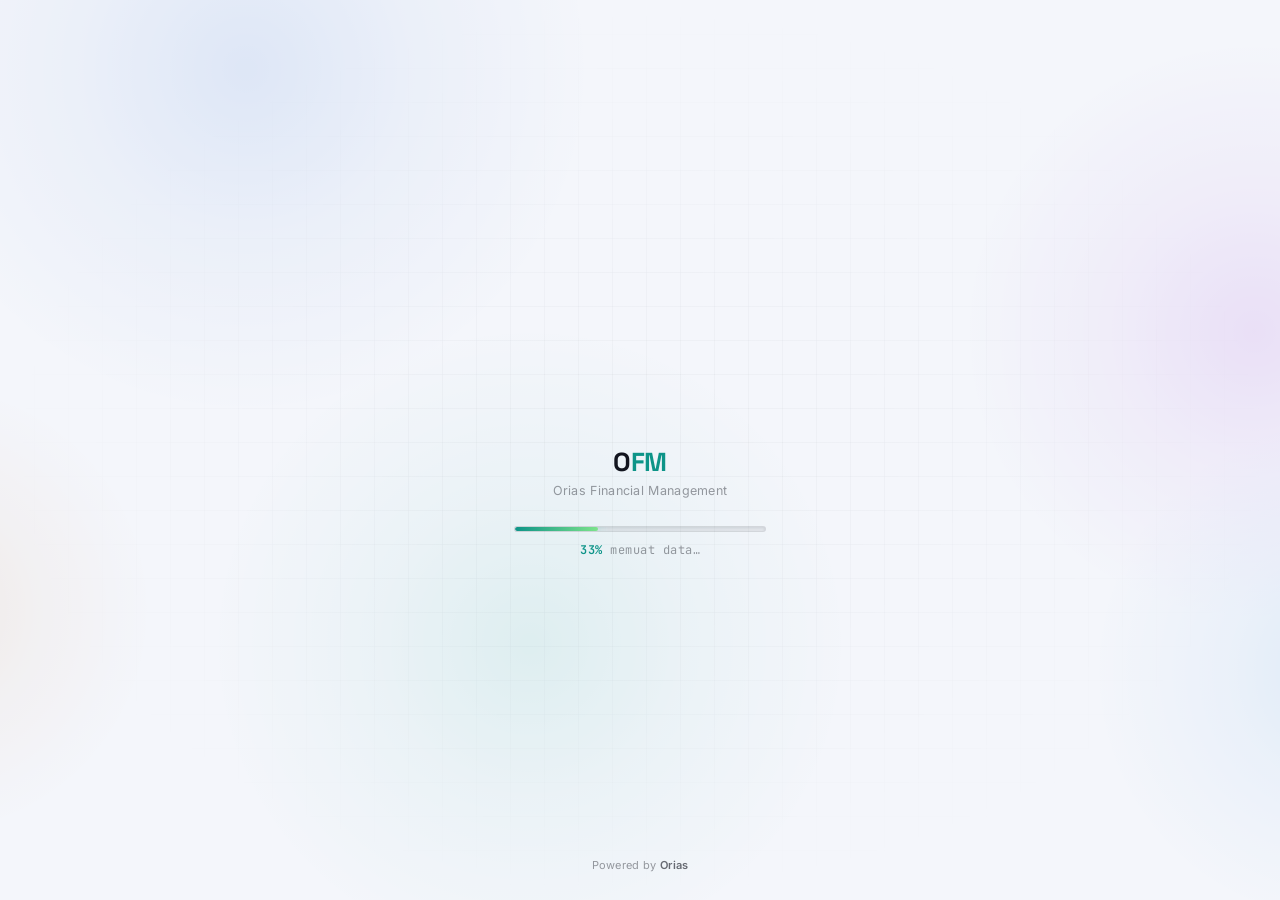
==== index.html @ 409d574a "Add files via upload" ====
<!DOCTYPE html>
<html lang="id">
<head>
<meta charset="UTF-8">
<meta name="viewport" content="width=device-width, initial-scale=1.0, maximum-scale=1.0">
<title>OFM — Orias Financial Management</title>
<link rel="icon" type="image/png" sizes="32x32" href="[data-uri]">
<link rel="icon" type="image/png" sizes="16x16" href="[data-uri]">
<link rel="apple-touch-icon" sizes="180x180" href="[data-uri]">
<link rel="preconnect" href="https://fonts.googleapis.com">
<link href="https://fonts.googleapis.com/css2?family=SF+Pro+Display:wght@400;500;600;700&family=Space+Grotesk:wght@400;500;600;700&family=Inter:wght@400;500;600&family=JetBrains+Mono:wght@400;500&display=swap" rel="stylesheet">
<link rel="stylesheet" href="style.css">
<meta name="theme-color" content="#F4F6FB">
<meta name="color-scheme" content="light">
<meta name="mobile-web-app-capable" content="yes">
<meta name="apple-mobile-web-app-capable" content="yes">
<meta name="apple-mobile-web-app-status-bar-style" content="default">
<meta name="apple-mobile-web-app-title" content="OFM">
<link rel="manifest" href="manifest.json">
</head>
<body>

<!-- ══════ LOADING SCREEN ══════ -->
<div id="loadingScreen">
  <div class="loading-grid"></div>
  <div class="loading-inner">
    <div class="loading-logo-mark">
      <div class="logo-shatter loop" data-grid="6"></div>
    </div>
    <div class="loading-title">O<span style="color:var(--teal)">FM</span></div>
    <div class="loading-subtitle">Orias Financial Management</div>
    <div class="loading-progress-track"><div class="loading-progress-fill" id="loadingProgressFill"></div></div>
    <div class="loading-progress-label"><b id="loadingProgressPct">0%</b> memuat data…</div>
  </div>
  <div class="loading-footer">Powered by <b>Orias</b></div>
</div>

<!-- ANIMATED BACKGROUND -->
<canvas id="bg-canvas"></canvas>


<!-- ══════ AUTH OVERLAY ══════ -->
<div id="authOverlay">
  <div class="auth-grid"></div>

  <div class="auth-main">
    <!-- Stage 1 + 2 share one fixed-size box: greeting cross-fades with icon/title/subtitle -->
    <div class="auth-brand">
      <div class="auth-welcome">
        <span class="type-line"><span id="authWelcomeText"></span><span id="authWelcomeCursor" class="type-cursor">|</span></span>
      </div>
      <div class="auth-icon-mark">
        <div class="logo-shatter" id="authLogoShatter" data-grid="6"></div>
      </div>
      <div class="auth-title" id="authTitleWrap"><span id="authTitleO"></span><span id="authTitleFM"></span><span id="authTitleCursor" class="type-cursor">|</span></div>
      <div class="auth-subtitle"><span id="authSubtitleText"></span><span id="authSubtitleCursor" class="type-cursor">|</span></div>
    </div>

    <!-- Stage 3: liquid-glass auth card -->
    <div id="authCard" class="glass-heavy auth-card">
      <!-- Tabs -->
      <div id="authTabs" class="auth-tabs" style="z-index:1">
        <div id="tabLogin" class="auth-tab sel" onclick="switchAuthTab('login')" style="z-index:1">Masuk</div>
        <div id="tabRegister" class="auth-tab" onclick="switchAuthTab('register')" style="z-index:1">Daftar</div>
      </div>

      <!-- Email field -->
      <div style="margin-bottom:12px;position:relative;z-index:1">
        <input id="authEmail" type="email" class="auth-input">
      </div>
      <!-- Password field -->
      <div style="margin-bottom:4px;position:relative;z-index:1">
        <input id="authPassword" type="password" class="auth-input" onkeydown="if(event.key==='Enter')doEmailAuth()">
      </div>
      <div id="authForgotPw" onclick="doForgotPassword()" style="text-align:right;font-size:11.5px;color:rgba(255,255,255,0.4);cursor:pointer;margin-bottom:8px;position:relative;z-index:1">Lupa password?</div>
      <!-- Name field (register only) -->
      <div id="authNameWrap" style="margin-bottom:8px;display:none;position:relative;z-index:1">
        <input id="authName" type="text" class="auth-input">
      </div>

      <!-- Error msg -->
      <div id="authError" style="font-size:12px;color:#FF6B84;margin-bottom:8px;min-height:16px;position:relative;z-index:1"></div>

      <!-- Primary CTA -->
      <button id="authBtn" onclick="doEmailAuth()" class="auth-btn-primary" onmousedown="this.style.opacity='0.85'" onmouseup="this.style.opacity='1'">Masuk</button>

      <!-- Divider -->
      <div style="display:flex;align-items:center;gap:10px;margin-bottom:12px;position:relative;z-index:1">
        <div style="flex:1;height:1px;background:rgba(255,255,255,0.1)"></div>
        <div style="font-size:11px;color:rgba(255,255,255,0.35)">atau</div>
        <div style="flex:1;height:1px;background:rgba(255,255,255,0.1)"></div>
      </div>

      <!-- Google -->
      <button onclick="doGoogleAuth()" class="auth-btn-google" onmousedown="this.style.background='rgba(255,255,255,0.16)'" onmouseup="this.style.background='var(--glass-bg)'">
        <svg width="18" height="18" viewBox="0 0 18 18"><path fill="#4285F4" d="M17.64 9.2c0-.637-.057-1.251-.164-1.84H9v3.481h4.844c-.209 1.125-.843 2.078-1.796 2.717v2.258h2.908c1.702-1.567 2.684-3.874 2.684-6.615z"/><path fill="#34A853" d="M9 18c2.43 0 4.467-.806 5.956-2.18l-2.908-2.259c-.806.54-1.837.86-3.048.86-2.344 0-4.328-1.584-5.036-3.711H.957v2.332A8.997 8.997 0 0 0 9 18z"/><path fill="#FBBC05" d="M3.964 10.71A5.41 5.41 0 0 1 3.682 9c0-.593.102-1.17.282-1.71V4.958H.957A8.996 8.996 0 0 0 0 9c0 1.452.348 2.827.957 4.042l3.007-2.332z"/><path fill="#EA4335" d="M9 3.58c1.321 0 2.508.454 3.44 1.345l2.582-2.58C13.463.891 11.426 0 9 0A8.997 8.997 0 0 0 .957 4.958L3.964 6.29C4.672 4.163 6.656 3.58 9 3.58z"/></svg>
        Lanjut dengan Google
      </button>

      <!-- Guest mode -->
      <div onclick="continueAsGuest()" style="text-align:center;margin-top:16px;font-size:13px;color:rgba(255,255,255,0.45);cursor:pointer;position:relative;z-index:1;text-decoration:underline;text-underline-offset:3px">
        Coba dulu tanpa akun
      </div>
    </div>
  </div>
</div>

<!-- ══════ APP LOCK SCREEN ══════ -->
<div id="lockScreen">
  <div class="lock-inner">
    <div class="lock-padlock" id="lockPadlockIcon">
      <svg class="ic" viewBox="0 0 24 24" overflow="visible">
        <rect x="5" y="11" width="14" height="10" rx="2"/>
        <path class="lock-shackle-fixed" d="M16 11V7"/>
        <path class="lock-shackle-swing" d="M16 7a4 4 0 0 0 -8 0v4"/>
      </svg>
    </div>
    <div class="lock-icon"><img src="icon-192.png" alt="OFM" class="lock-icon-img"></div>
    <div class="lock-title">O<span style="color:var(--teal)">FM</span></div>
    <div class="lock-sub" id="lockScreenSub">Masukkan PIN</div>

    <!-- Ditampilkan duluan kalau biometrik aktif — PIN pad baru muncul setelah user tap "Gunakan PIN" -->
    <div class="lock-bio-view" id="lockBioView" style="display:none">
      <button class="lock-bio-btn" id="lockBioBigBtn" onclick="attemptBiometricUnlock(false)" title="Verifikasi biometrik">
        <svg class="ic" viewBox="0 0 24 24"><path d="M12 3a7 7 0 0 0-7 7v2c0 3 1 5 1 5"/><path d="M12 3a7 7 0 0 1 7 7v3"/><path d="M8 21c-1-2-2-4-2-9a6 6 0 0 1 12 0v2"/><path d="M12 21c-2-3-3-6-3-9a3 3 0 0 1 6 0c0 1 0 2 .5 3.5"/></svg>
      </button>
      <div class="lock-bio-hint">Ketuk untuk verifikasi</div>
      <div class="lock-forgot" onclick="switchToPinFromBio()">Gunakan PIN</div>
    </div>

    <div class="lock-pin-view" id="lockPinView" style="display:none">
      <div class="pinpad-dots" id="lockScreenDots">
        <span></span><span></span><span></span><span></span><span></span><span></span>
      </div>
      <div class="lock-error" id="lockScreenError"></div>
      <div class="pinpad-grid">
        <button class="pinpad-key" onclick="lockKeyPress('1')">1</button>
        <button class="pinpad-key" onclick="lockKeyPress('2')">2</button>
        <button class="pinpad-key" onclick="lockKeyPress('3')">3</button>
        <button class="pinpad-key" onclick="lockKeyPress('4')">4</button>
        <button class="pinpad-key" onclick="lockKeyPress('5')">5</button>
        <button class="pinpad-key" onclick="lockKeyPress('6')">6</button>
        <button class="pinpad-key" onclick="lockKeyPress('7')">7</button>
        <button class="pinpad-key" onclick="lockKeyPress('8')">8</button>
        <button class="pinpad-key" onclick="lockKeyPress('9')">9</button>
        <div></div>
        <button class="pinpad-key" onclick="lockKeyPress('0')">0</button>
        <button class="pinpad-key pinpad-key-ghost" onclick="lockKeyBackspace()" title="Hapus">
          <svg class="ic" viewBox="0 0 24 24"><path d="M21 12H8M11 6l-6 6 6 6"/></svg>
        </button>
      </div>
      <div class="lock-forgot" onclick="forgotPin()">Lupa PIN?</div>
    </div>
  </div>
</div>

<div id="app" style="display:block" class="pre-load">

  <!-- ── BOTTOM NAV — Floating liquid-glass rail, hidden behind a FAB ── -->
  <nav class="bottom-nav" id="bottomNav">
    <div class="nav-rail-scrim" id="navRailScrim" onclick="closeNavRail()"></div>
    <div class="nav-rail" id="navRail">
      <div class="nav-rail-track" id="navRailTrack" aria-hidden="true"></div>

      <div class="nav-bubble" data-nav="dashboard" id="nav-dashboard" onclick="navRailSelect('dashboard')">
        <div class="nb-glyph"><svg class="ic" viewBox="0 0 24 24"><path d="M4 11l8-7 8 7"/><path d="M6 10v10h12V10"/></svg></div>
        <div class="nb-label">Beranda</div>
      </div>

      <div class="nav-bubble" data-nav="budget" id="nav-budget" onclick="navRailSelect('budget')">
        <div class="nb-glyph"><svg class="ic" viewBox="0 0 24 24"><circle cx="12" cy="12" r="8"/><circle cx="12" cy="12" r="4"/><circle cx="12" cy="12" r="0.6" fill="currentColor" stroke="none"/></svg></div>
        <div class="nb-label">Anggaran</div>
      </div>

      <div class="nav-bubble" data-nav="riwayat" id="nav-riwayat" onclick="navRailSelect('riwayat')">
        <div class="nb-glyph"><svg class="ic" viewBox="0 0 24 24"><rect x="5" y="4" width="14" height="17" rx="2"/><rect x="9" y="2" width="6" height="4" rx="1"/><path d="M9 11h6M9 15h6"/></svg></div>
        <div class="nb-label">Riwayat</div>
      </div>

      <div class="nav-bubble" data-nav="analytics" id="nav-analytics" onclick="navRailSelect('analytics')">
        <div class="nb-glyph"><svg class="ic" viewBox="0 0 24 24"><path d="M4 20V10M12 20V4M20 20v-7"/><path d="M2 20h20"/></svg></div>
        <div class="nb-label">Analitik</div>
      </div>

      <div class="nav-bubble" data-nav="goals" id="nav-goals" onclick="navRailSelect('goals')">
        <div class="nb-glyph"><svg class="ic" viewBox="0 0 24 24"><circle cx="12" cy="12" r="8"/><circle cx="12" cy="12" r="4"/><circle cx="12" cy="12" r="0.6" fill="currentColor" stroke="none"/></svg></div>
        <div class="nb-label">Goals</div>
      </div>

      <div class="nav-bubble" data-nav="recurring" id="nav-recurring" onclick="navRailSelect('recurring')">
        <div class="nb-glyph"><svg class="ic" viewBox="0 0 24 24"><path d="M20 12a8 8 0 1 1-2.6-5.9"/><path d="M20 4v5h-5"/></svg></div>
        <div class="nb-label">Tagihan</div>
      </div>

      <div class="nav-bubble" data-nav="kelolakategori" id="nav-kelolakategori" onclick="navRailSelect('kelolakategori')">
        <div class="nb-glyph"><svg class="ic" viewBox="0 0 24 24"><path d="M3 8l9-5 9 5-9 5-9-5z"/><path d="M3 8v8l9 5 9-5V8"/><path d="M12 13v8"/></svg></div>
        <div class="nb-label">Kelola Kategori</div>
      </div>

      <div class="nav-bubble" data-nav="akun" id="nav-akun" onclick="navRailSelect('akun')">
        <div class="nb-glyph"><svg class="ic" viewBox="0 0 24 24"><rect x="2" y="5" width="20" height="14" rx="2"/><path d="M2 10h20"/><path d="M6 15h4"/></svg></div>
        <div class="nb-label">Akun</div>
      </div>

      <div class="nav-bubble" data-nav="utang" id="nav-utang" onclick="navRailSelect('utang')">
        <div class="nb-glyph"><svg class="ic" viewBox="0 0 24 24"><path d="M7 8h13M17 4l3 4-3 4"/><path d="M17 16H4M7 20l-3-4 3-4"/></svg></div>
        <div class="nb-label">Utang Piutang</div>
      </div>

      <div class="nav-bubble" data-nav="settings" id="nav-settings" onclick="navRailSelect('settings')">
        <div class="nb-glyph"><svg class="ic" viewBox="0 0 24 24"><circle cx="12" cy="12" r="3"/><path d="M19.4 13a1.65 1.65 0 0 0 .33 1.82l.06.06a2 2 0 1 1-2.83 2.83l-.06-.06a1.65 1.65 0 0 0-1.82-.33 1.65 1.65 0 0 0-1 1.51V19a2 2 0 0 1-4 0v-.09A1.65 1.65 0 0 0 9 17.4a1.65 1.65 0 0 0-1.82.33l-.06.06a2 2 0 1 1-2.83-2.83l.06-.06A1.65 1.65 0 0 0 4.68 13 1.65 1.65 0 0 0 3.17 12H3a2 2 0 0 1 0-4h.09A1.65 1.65 0 0 0 4.6 7a1.65 1.65 0 0 0-.33-1.82l-.06-.06a2 2 0 1 1 2.83-2.83l.06.06A1.65 1.65 0 0 0 9 2.6a1.65 1.65 0 0 0 1-1.51V1a2 2 0 0 1 4 0v.09a1.65 1.65 0 0 0 1 1.51 1.65 1.65 0 0 0 1.82-.33l.06-.06a2 2 0 1 1 2.83 2.83l-.06.06A1.65 1.65 0 0 0 19.4 7a1.65 1.65 0 0 0 1.51 1H21a2 2 0 0 1 0 4h-.09a1.65 1.65 0 0 0-1.51 1z"/></svg></div>
        <div class="nb-label">Setting</div>
      </div>
    </div>

    <div class="nav-fab" id="navFab" onclick="toggleNavRail()" title="Menu">
      <svg class="nav-fab-rim" viewBox="0 0 100 100" preserveAspectRatio="none" aria-hidden="true">
        <polygon points="50,1.2 92.5,25.6 92.5,74.4 50,98.8 7.5,74.4 7.5,25.6"/>
      </svg>
      <div class="nav-fab-hex">
        <svg class="nav-fab-graph" id="navFabGraph" viewBox="0 0 40 40" fill="none">
          <polyline points="4,29 11,21 17,25 23,11 31,16" stroke="currentColor" stroke-width="2.6" stroke-linecap="round" stroke-linejoin="round"/>
          <circle class="nfg-dot" cx="4"  cy="29" r="2.4"/>
          <circle class="nfg-dot" cx="11" cy="21" r="2.4"/>
          <circle class="nfg-dot" cx="17" cy="25" r="2.4"/>
          <circle class="nfg-dot nfg-dot-accent" cx="23" cy="11" r="3"/>
          <circle class="nfg-dot" cx="31" cy="16" r="2.4"/>
        </svg>
        <svg class="nav-fab-close" id="navFabClose" viewBox="0 0 40 40" fill="none">
          <path d="M12 12l16 16M28 12L12 28" stroke="currentColor" stroke-width="2.8" stroke-linecap="round"/>
        </svg>
      </div>
    </div>
  </nav>

  <!-- ══════ QUICK NOTE — floating chat-style trigger, only shown on Catat Transaksi ══════ -->
  <div class="quicknote-bubble" id="quickNoteBubble" onclick="openQuickNoteModal()">
    <svg class="ic" viewBox="0 0 24 24"><path d="M12 2l1.5 4.5L18 8l-4.5 1.5L12 14l-1.5-4.5L6 8l4.5-1.5z"/><path d="M19 15l.8 2.2L22 18l-2.2.8L19 21l-.8-2.2L16 18l2.2-.8z"/></svg>
    <span>Catat cepat pakai kalimat aja</span>
  </div>
  <div class="quicknote-fab" id="quickNoteFab" onclick="toggleQuickNoteModal()" title="Catat Cepat">
    <svg class="ic quicknote-fab-icon-note" viewBox="0 0 24 24"><path d="M12 2l1.5 4.5L18 8l-4.5 1.5L12 14l-1.5-4.5L6 8l4.5-1.5z"/><path d="M19 15l.8 2.2L22 18l-2.2.8L19 21l-.8-2.2L16 18l2.2-.8z"/></svg>
    <svg class="ic quicknote-fab-icon-close" viewBox="0 0 24 24"><path d="M5 5l14 14M19 5L5 19"/></svg>
  </div>

  <!-- ══════ QUICK NOTE MODAL ══════ -->
  <div class="modal-overlay" id="quickNoteModalOverlay" onclick="if(event.target===this)closeQuickNoteModal()">
    <div class="modal-sheet">
      <div class="modal-handle"></div>
      <div class="modal-header">
        <div class="modal-title">Catat Cepat</div>
        <button class="modal-close" onclick="closeQuickNoteModal()"><svg class="ic" viewBox="0 0 24 24"><path d="M5 5l14 14M19 5L5 19"/></svg></button>
      </div>
      <div class="smart-input-wrap">
        <div class="smart-mode-tabs" id="smartModeTabs">
          <div class="smart-mode-indicator" id="smartModeIndicator"></div>
          <button type="button" class="smart-mode-tab active" id="smartModeTypeTab" onclick="setSmartMode('type')">
            <svg class="ic" viewBox="0 0 24 24"><path d="M12 2l1.5 4.5L18 8l-4.5 1.5L12 14l-1.5-4.5L6 8l4.5-1.5z"/></svg>
            Ketik
          </button>
          <button type="button" class="smart-mode-tab" id="smartModeSmsTab" onclick="setSmartMode('sms')">
            <svg class="ic" viewBox="0 0 24 24"><rect x="6" y="2" width="12" height="20" rx="2"/><path d="M11 18h2"/></svg>
            Notifikasi
          </button>
        </div>

        <div class="smart-mode-panel" id="smartTypePanel">
          <textarea id="smartInput" rows="3"
            onkeydown="if(event.key==='Enter'){event.preventDefault();applySmartParse();}"></textarea>
          <div class="smart-sms-actions">
            <div class="smart-input-btn smart-input-mic" id="smartVoiceBtn" onclick="toggleQuickNoteVoice()" title="Catat pakai suara">
              <svg class="ic mic-icon-idle" viewBox="0 0 24 24"><path d="M12 2a3 3 0 0 0-3 3v6a3 3 0 0 0 6 0V5a3 3 0 0 0-3-3z"/><path d="M19 11a7 7 0 0 1-14 0"/><path d="M12 18v4M9 22h6"/></svg>
              <svg class="ic mic-icon-stop" viewBox="0 0 24 24" fill="currentColor" stroke="none"><rect x="7" y="7" width="10" height="10" rx="2"/></svg>
            </div>
            <div class="smart-input-btn" onclick="applySmartParse()" title="Isi otomatis">
              <svg class="ic" viewBox="0 0 24 24"><path d="M4 12h16M13 6l6 6-6 6"/></svg>
            </div>
          </div>
          <div class="smart-input-voice-status" id="smartVoiceStatus">
            <span class="voice-wave"><i></i><i></i><i></i><i></i></span>
            Mendengarkan...
          </div>
        </div>

        <div class="smart-mode-panel" id="smartSmsPanel" style="display:none">
          <textarea id="smsInput" rows="3"></textarea>
          <div class="smart-sms-actions">
            <button type="button" class="smart-sms-paste" onclick="pasteSmsClipboard()">
              <svg class="ic" viewBox="0 0 24 24"><rect x="5" y="4" width="14" height="17" rx="2"/><rect x="9" y="2" width="6" height="4" rx="1"/><path d="M9 11h6M9 15h6"/></svg>
              Tempel dari Clipboard
            </button>
            <div class="smart-input-btn" onclick="applySmsParse()" title="Baca notifikasi">
              <svg class="ic" viewBox="0 0 24 24"><path d="M4 12h16M13 6l6 6-6 6"/></svg>
            </div>
          </div>
        </div>

        <div class="smart-input-preview" id="smartPreview"></div>
      </div>
    </div>
  </div>

  <!-- ══════ PAGE: DASHBOARD ══════ -->
  <div class="page active" id="page-dashboard">
    <div class="topbar" id="dashTopbar">
      <div class="topbar-left">
        <div class="topbar-logo pt-text" id="brandTitle"><span id="brandTitleInner">O<span class="tb-fm">FM</span></span></div>
        <div class="topbar-greeting" id="topbarGreeting">Selamat pagi</div>
      </div>
      <div class="topbar-actions">
        <div class="icon-btn" onclick="openCameraCapture()" title="Foto struk (kamera)"><svg class="ic" viewBox="0 0 24 24"><path d="M4 7h3l2-3h6l2 3h3v13H4z"/><circle cx="12" cy="13" r="3.5"/></svg></div>
        <div class="bell-wrap icon-btn" onclick="toggleNotifPanel()"><svg class="ic" viewBox="0 0 24 24"><path d="M6 9a6 6 0 0 1 12 0c0 5 2 6 2 6H4s2-1 2-6z"/><path d="M10 20a2 2 0 0 0 4 0"/></svg><div class="bell-badge" id="bellBadge">0</div></div>
        <div class="icon-btn" onclick="showPageFromMore('akun')"><svg class="ic" viewBox="0 0 24 24"><rect x="2" y="5" width="20" height="14" rx="2"/><path d="M2 10h20"/><path d="M6 15h4"/></svg></div>
      </div>
    </div>

    <!-- Balance Hero -->
    <div class="balance-hero glass-heavy">
      <div class="balance-label-row">
        <div class="balance-label">TOTAL ASET</div>
        <div class="amt-eye-btn" id="amtEyeBtn" onclick="toggleAmountsHidden()" title="Sembunyikan nominal">
          <svg class="ic" id="amtEyeIconOpen" viewBox="0 0 24 24"><path d="M2 12s3.6-7 10-7 10 7 10 7-3.6 7-10 7-10-7-10-7z"/><circle cx="12" cy="12" r="3"/></svg>
          <svg class="ic" id="amtEyeIconClosed" viewBox="0 0 24 24" style="display:none"><path d="M2 12s3.6-7 10-7 10 7 10 7-3.6 7-10 7-10-7-10-7z"/><circle cx="12" cy="12" r="3"/><line x1="3" y1="3" x2="21" y2="21"/></svg>
        </div>
      </div>
      <div class="balance-amount"><span class="cur" id="totalBalanceCur">Rp</span><span id="totalBalance">0</span></div>
      <div class="balance-cur-dots" id="balanceCurDots" style="display:none"></div>
      <div class="balance-change" id="balanceChange"></div>
      <div class="balance-pills">
        <div class="b-pill">
          <div class="bp-label"><svg class="ic" viewBox="0 0 24 24"><path d="M3 17l6-6 4 4 8-9"/><path d="M15 6h6v6"/></svg> <span id="incomeLabelTxt">Pemasukan</span></div>
          <div class="bp-val income" id="totalIncome">Rp 0</div>
        </div>
        <div class="b-pill">
          <div class="bp-label"><svg class="ic" viewBox="0 0 24 24"><path d="M3 7l6 6 4-4 8 9"/><path d="M15 18h6v-6"/></svg> <span id="expenseLabelTxt">Pengeluaran</span></div>
          <div class="bp-val expense" id="totalExpense">Rp 0</div>
        </div>
      </div>
    </div>


    <!-- Quick Actions -->
    <div class="quick-actions">
      <div class="qa-btn glass-sm" onclick="openModal(); setType('expense')">
        <div class="qa-icon"><svg class="ic" viewBox="0 0 24 24"><path d="M3 7l6 6 4-4 8 9"/><path d="M15 18h6v-6"/></svg></div>
        <div class="qa-label">Keluar</div>
      </div>
      <div class="qa-btn glass-sm" onclick="openModal(); setType('income')">
        <div class="qa-icon"><svg class="ic" viewBox="0 0 24 24"><path d="M3 17l6-6 4 4 8-9"/><path d="M15 6h6v6"/></svg></div>
        <div class="qa-label">Masuk</div>
      </div>
      <div class="qa-btn glass-sm" onclick="openModal(); setType('transfer')">
        <div class="qa-icon"><svg class="ic" viewBox="0 0 24 24"><path d="M7 8h13M17 4l3 4-3 4"/><path d="M17 16H4M7 20l-3-4 3-4"/></svg></div>
        <div class="qa-label">Transfer</div>
      </div>
      <div class="qa-btn glass-sm" onclick="showPageFromMore('akun')">
        <div class="qa-icon"><svg class="ic" viewBox="0 0 24 24"><rect x="2" y="5" width="20" height="14" rx="2"/><path d="M2 10h20"/><path d="M6 15h4"/></svg></div>
        <div class="qa-label">Akun</div>
      </div>
    </div>

    <!-- Cashflow River -->
    <div class="river-wrap glass">
      <div class="river-header">
        <h3>Cashflow River</h3>
        <div class="river-tabs" id="riverTabs">
          <div class="river-tab-indicator" id="riverTabIndicator"></div>
          <div class="river-tab active" id="riverTabM" onclick="switchRiver(this)">M</div>
          <div class="river-tab" id="riverTab3M" onclick="switchRiver(this)">3M</div>
          <div class="river-tab" id="riverTabY" onclick="switchRiver(this)">Y</div>
        </div>
      </div>
      <canvas id="riverCanvas"></canvas>
      <div class="chart-tooltip" id="chartTooltip">
        <div class="ct-label" id="ctLabel">Senin</div>
        <div class="ct-row"><div class="ct-dot" style="background:var(--teal)"></div><span class="ct-val" id="ctIncome">Rp 0</span></div>
        <div class="ct-row"><div class="ct-dot" style="background:var(--red)"></div><span class="ct-val" id="ctExpense">Rp 0</span></div>
      </div>
      <div class="river-legend">
        <div class="legend-dot"><div class="dot" style="background:var(--teal)"></div>Pemasukan</div>
        <div class="legend-dot"><div class="dot" style="background:var(--red)"></div>Pengeluaran</div>
      </div>
    </div>

    <!-- Score -->
    <div class="score-card glass">
      <div class="card-head">
        <h3>Skor Keuangan</h3>
        <span class="see-all">Detail <svg class="ic" viewBox="0 0 24 24"><path d="M4 12h16M13 6l6 6-6 6"/></svg></span>
      </div>
      <div class="score-body">
        <canvas id="scoreCanvas"></canvas>
        <div class="score-info">
          <div class="si-label">OFM Score</div>
          <div class="si-val" id="siVal">—</div>
          <div class="si-grade" id="siGrade"></div>
          <div class="si-tip" id="siTip"></div>
        </div>
      </div>
    </div>

    <!-- Stats -->
    <div class="stats-row">
      <div class="stat-card glass-sm" onclick="showPage('budget')">
        <div class="sc-icon"><svg class="ic" viewBox="0 0 24 24"><circle cx="12" cy="12" r="8"/><circle cx="12" cy="12" r="4"/><circle cx="12" cy="12" r="0.6" fill="currentColor" stroke="none"/></svg></div>
        <div class="sc-label">Budget Sisa</div>
        <div class="sc-val" id="budgetLeft">Rp 0</div>
        <div class="sc-bar" style="background:linear-gradient(90deg,var(--teal),var(--blue))"></div>
      </div>
      <div class="stat-card glass-sm">
        <div class="sc-icon"><svg class="ic" viewBox="0 0 24 24"><path d="M3 7h15a2 2 0 0 1 2 2v9a2 2 0 0 1-2 2H5a2 2 0 0 1-2-2V7z"/><path d="M3 7l2-3h11"/><circle cx="16" cy="13" r="1.3" fill="currentColor" stroke="none"/></svg></div>
        <div class="sc-label">Tabungan</div>
        <div class="sc-val" id="savingsAmt">Rp 0</div>
        <div class="sc-bar" style="background:linear-gradient(90deg,var(--gold),#FF8C00)"></div>
      </div>
      <div class="stat-card glass-sm">
        <div class="sc-icon"><svg class="ic" viewBox="0 0 24 24"><path d="M4 20V10M12 20V4M20 20v-7"/><path d="M2 20h20"/></svg></div>
        <div class="sc-label">Transaksi</div>
        <div class="sc-val" id="txCount">0 tx</div>
        <div class="sc-bar" style="background:linear-gradient(90deg,var(--purple),var(--blue))"></div>
      </div>
      <div class="stat-card glass-sm">
        <div class="sc-icon"><svg class="ic" viewBox="0 0 24 24"><path d="M12 2s-6 6-6 11a6 6 0 0 0 12 0c0-2-1-3-1-3s-1 2-2 2c1-3-3-5-3-8z"/></svg></div>
        <div class="sc-label">Streak</div>
        <div class="sc-val" id="streakVal">7 hari</div>
        <div class="sc-bar" style="background:linear-gradient(90deg,var(--red),var(--gold))"></div>
      </div>
      <div class="stat-card glass-sm" onclick="showPage('utang')">
        <div class="sc-icon"><svg class="ic" viewBox="0 0 24 24"><path d="M7 8h13M17 4l3 4-3 4"/><path d="M17 16H4M7 20l-3-4 3-4"/></svg></div>
        <div class="sc-label">Utang Piutang</div>
        <div class="sc-val" id="debtNetVal">Rp 0</div>
        <div class="sc-bar" style="background:linear-gradient(90deg,var(--blue),var(--red))"></div>
      </div>
    </div>

    <!-- Recurring Preview -->
    <div class="recur-preview glass">
      <div class="card-head">
        <h3>Tagihan Mendatang</h3>
        <span class="see-all" onclick="showPage('recurring')">Semua <svg class="ic" viewBox="0 0 24 24"><path d="M4 12h16M13 6l6 6-6 6"/></svg></span>
      </div>
      <div class="recur-preview-row" id="recurPreview"></div>
    </div>

    <!-- Goals Preview -->
    <div class="goals-preview glass">
      <div class="card-head">
        <h3>Saving Goals</h3>
        <span class="see-all" onclick="showPage('goals')">Semua <svg class="ic" viewBox="0 0 24 24"><path d="M4 12h16M13 6l6 6-6 6"/></svg></span>
      </div>
      <div class="gp-row" id="goalsPreview"></div>
    </div>

    <!-- Meter -->
    <div class="meter-wrap glass">
      <div class="meter-header">
        <div>
          <div class="meter-title">Meter Belanja</div>
          <div class="meter-sub" id="meterSub">Rp 0 dari Rp 5.000.000</div>
        </div>
        <div class="meter-pct" id="meterPct">0%</div>
      </div>
      <div class="meter-bg"><div class="meter-fill" id="meterBar"></div></div>
      <div class="meter-cats" id="meterCats"></div>
    </div>

    <!-- Transactions -->
    <div class="section-head"><h2>Terbaru</h2><span class="see-all" onclick="showPage('riwayat')">Semua <svg class="ic" viewBox="0 0 24 24"><path d="M4 12h16M13 6l6 6-6 6"/></svg></span></div>
    <div class="tx-list" id="txList"></div>
    <div class="empty" id="txEmpty" style="display:none">
      <div class="empty-icon"><svg class="ic" viewBox="0 0 24 24"><rect x="2" y="6" width="20" height="12" rx="2"/><circle cx="12" cy="12" r="3"/></svg></div>
      <h3>Belum ada transaksi hari ini</h3>
      <p>Tekan + untuk mulai catat</p>
    </div>
    <div style="height:16px"></div>
  </div>

  <!-- ══════ PAGE: BUDGET ══════ -->
  <div class="page" id="page-budget">
    <div class="topbar">
      <div class="topbar-left">
        <div class="tb-title period-label" id="budgetPeriod"></div>
      </div>
      <div class="topbar-actions">
        <div class="icon-btn" onclick="openAddBudgetModal()" title="Tambah Anggaran">＋</div>
        <div class="date-filter-wrap">
          <div class="date-filter-trigger icon-btn" id="budgetDtTrigger" onclick="toggleBudgetDatePicker()" style="border-radius:12px;width:auto;padding:0 12px;gap:6px;font-size:12px">
            <svg class="ic" viewBox="0 0 24 24"><rect x="3" y="5" width="18" height="16" rx="2"/><path d="M3 10h18M8 3v4M16 3v4"/></svg> <span id="budgetDtLabel">Bulan Ini</span>
          </div>
          <div class="dp-overlay" id="budgetDatePickerOverlay" data-trigger="budgetDtTrigger" onclick="if(event.target===this) closeDp(document.getElementById('budgetDatePicker'))">
          <div class="date-picker-panel" id="budgetDatePicker">
            <div class="dp-header">
              <div class="dp-month-nav" onclick="budgetDpNav(-1)">‹</div>
              <div class="dp-month-label" id="budgetDpLabel"></div>
              <div class="dp-month-nav" onclick="budgetDpNav(1)">›</div>
            </div>
            <div class="dp-weekdays">
              <div class="dp-wd">Min</div><div class="dp-wd">Sen</div><div class="dp-wd">Sel</div>
              <div class="dp-wd">Rab</div><div class="dp-wd">Kam</div><div class="dp-wd">Jum</div><div class="dp-wd">Sab</div>
            </div>
            <div class="dp-days" id="budgetDpDays"></div>
            <div class="dp-range-info" id="budgetDpRangeInfo"></div>
            <div class="dp-presets">
              <div class="dp-preset" onclick="budgetDpPreset('today')">Hari ini</div>
              <div class="dp-preset active" onclick="budgetDpPreset('month')">Bulan Ini</div>
              <div class="dp-preset" onclick="budgetDpPreset('last3')">3 Bulan</div>
              <div class="dp-preset" onclick="budgetDpPreset('year')">Tahun Ini</div>
              <div class="dp-preset" onclick="budgetDpPreset('all')">Semua</div>
            </div>
          </div>
          </div>
        </div>
      </div>
    </div>
    <div class="budget-header-bg">
      <div class="budget-overview">
        <div class="bov-card glass-sm"><div class="bov-label">Anggaran</div><div class="bov-val teal" id="bov-total">Rp 0</div></div>
        <div class="bov-card glass-sm"><div class="bov-label">Terpakai</div><div class="bov-val red"  id="bov-used">Rp 0</div></div>
        <div class="bov-card glass-sm"><div class="bov-label">Sisa</div><div class="bov-val gold" id="bov-left">Rp 0</div></div>
        <div class="bov-card glass-sm"><div class="bov-label">Hemat</div><div class="bov-val teal" id="bov-save">0%</div></div>
      </div>
    </div>
    <div class="section-head" style="padding-top:4px"><h2>Per Kategori</h2></div>
    <div class="budget-cats" id="budgetCats"></div>
    <div style="height:16px"></div>
  </div>

  <!-- ══════ PAGE: GOALS ══════ -->
  <div class="page" id="page-goals">
    <div class="topbar">
      <div class="topbar-left">
        <div class="tb-title">Saving Goals</div>
        <div class="tb-subtitle">Target tabunganmu</div>
      </div>
      <div class="topbar-actions">
        <div class="icon-btn" onclick="openGoalModal()">＋</div>
      </div>
    </div>
    <div class="goals-list" id="goalsList"></div>
    <div style="height:16px"></div>
  </div>

  <!-- ══════ PAGE: ANALYTICS ══════ -->
  <div class="page" id="page-analytics">
    <div class="topbar">
      <div class="topbar-left">
        <div class="tb-title">Analitik</div>
        <div class="tb-subtitle">Kebiasaan keuanganmu</div>
      </div>
      <div class="topbar-actions">
        <div class="date-filter-wrap">
          <div class="icon-btn date-filter-trigger" id="analyticsDtTrigger" onclick="toggleAnalyticsDatePicker()" style="border-radius:12px;width:auto;padding:0 12px;gap:6px;font-size:12px">
            <svg class="ic" viewBox="0 0 24 24"><rect x="3" y="5" width="18" height="16" rx="2"/><path d="M3 10h18M8 3v4M16 3v4"/></svg> <span id="analyticsDtLabel">Bulan Ini</span>
          </div>
          <div class="dp-overlay" id="analyticsDatePickerOverlay" data-trigger="analyticsDtTrigger" onclick="if(event.target===this) closeDp(document.getElementById('analyticsDatePicker'))">
          <div class="date-picker-panel" id="analyticsDatePicker">
            <div class="dp-header">
              <div class="dp-month-nav" onclick="analyticsDpNav(-1)">‹</div>
              <div class="dp-month-label" id="analyticsDpLabel"></div>
              <div class="dp-month-nav" onclick="analyticsDpNav(1)">›</div>
            </div>
            <div class="dp-weekdays">
              <div class="dp-wd">Min</div><div class="dp-wd">Sen</div><div class="dp-wd">Sel</div>
              <div class="dp-wd">Rab</div><div class="dp-wd">Kam</div><div class="dp-wd">Jum</div><div class="dp-wd">Sab</div>
            </div>
            <div class="dp-days" id="analyticsDpDays"></div>
            <div class="dp-range-info" id="analyticsDpRangeInfo">Pilih tanggal awal</div>
            <div class="dp-presets">
              <div class="dp-preset" onclick="analyticsDpPreset('week')">7 Hari</div>
              <div class="dp-preset active" onclick="analyticsDpPreset('month')">Bulan Ini</div>
              <div class="dp-preset" onclick="analyticsDpPreset('last3')">3 Bulan</div>
              <div class="dp-preset" onclick="analyticsDpPreset('year')">Tahun Ini</div>
              <div class="dp-preset" onclick="analyticsDpPreset('all')">Semua</div>
            </div>
          </div>
          </div>
        </div>
      </div>
    </div>
    <!-- Proyeksi Saldo -->
    <div class="forecast-wrap glass" id="forecastWrap">
      <div class="card-head">
        <h3>Proyeksi Saldo</h3>
        <div style="display:flex;align-items:center;gap:8px">
          <div class="acf-wrap" id="acfforecastWrap" style="display:none">
            <div class="acf-trigger" id="acfforecastTrigger" onclick="toggleAnalyticsCurFilter('forecast')"><span id="acfforecastLabel">IDR</span><span class="acf-arrow">▾</span></div>
            <div class="dp-overlay" id="acfforecastOverlay" data-trigger="acfforecastTrigger" onclick="if(event.target===this) closeDp(document.getElementById('acfforecastPanel'))">
              <div class="currency-filter-panel" id="acfforecastPanel"></div>
            </div>
          </div>
          <span id="forecastDaysLeft" style="font-size:11px;color:var(--txt3);font-weight:500"></span>
        </div>
      </div>
      <div id="forecastCard"></div>
    </div>

    <!-- Perbandingan periode -->
    <div class="compare-wrap glass">
      <div class="card-head">
        <h3>Perbandingan</h3>
        <div class="acf-wrap" id="acfcompareWrap" style="display:none">
          <div class="acf-trigger" id="acfcompareTrigger" onclick="toggleAnalyticsCurFilter('compare')"><span id="acfcompareLabel">IDR</span><span class="acf-arrow">▾</span></div>
          <div class="dp-overlay" id="acfcompareOverlay" data-trigger="acfcompareTrigger" onclick="if(event.target===this) closeDp(document.getElementById('acfcomparePanel'))">
            <div class="currency-filter-panel" id="acfcomparePanel"></div>
          </div>
        </div>
      </div>
      <div class="compare-grid" id="compareGrid"></div>
      <div class="compare-grid" id="avgGrid" style="margin-top:10px"></div>
    </div>

    <div class="analytics-hero glass">
      <div class="card-head">
        <h3>Kategori</h3>
        <div style="display:flex;align-items:center;gap:8px">
          <div class="acf-wrap" id="acfdonutWrap" style="display:none">
            <div class="acf-trigger" id="acfdonutTrigger" onclick="toggleAnalyticsCurFilter('donut')"><span id="acfdonutLabel">IDR</span><span class="acf-arrow">▾</span></div>
            <div class="dp-overlay" id="acfdonutOverlay" data-trigger="acfdonutTrigger" onclick="if(event.target===this) closeDp(document.getElementById('acfdonutPanel'))">
              <div class="currency-filter-panel" id="acfdonutPanel"></div>
            </div>
          </div>
          <div class="river-tabs" id="donutTabs">
            <div class="river-tab-indicator" id="donutTabIndicator"></div>
            <div class="river-tab icon-tab expense active" id="donutTabExpense" onclick="setDonutType('expense', this)" title="Pengeluaran"><svg class="ic" viewBox="0 0 24 24"><path d="M3 7l6 6 4-4 8 9"/><path d="M15 18h6v-6"/></svg></div>
            <div class="river-tab icon-tab income" id="donutTabIncome" onclick="setDonutType('income', this)" title="Pemasukan"><svg class="ic" viewBox="0 0 24 24"><path d="M3 17l6-6 4 4 8-9"/><path d="M15 6h6v6"/></svg></div>
          </div>
        </div>
      </div>
      <div class="donut-wrap">
        <canvas id="donutCanvas"></canvas>
        <div class="donut-center">
          <div class="dc-pct" id="donutPct">68%</div>
          <div class="dc-label" id="donutCenterLabel">pengeluaran</div>
        </div>
      </div>
      <div class="donut-legend" id="donutLegend"></div>
    </div>

    <div class="insight-wrap glass">
      <div class="card-head"><h3>Insight</h3></div>
      <div class="insight-list" id="insightList"></div>
    </div>

    <div class="budget-overlay-wrap glass">
      <div class="card-head"><h3>Anggaran</h3></div>
      <div class="donut-legend" id="budgetOverlayList" style="padding:0"></div>
    </div>

    <div class="account-breakdown-wrap glass">
      <div class="card-head"><h3>Per Akun</h3></div>
      <div class="donut-legend" id="accountBreakdownList" style="padding:0"></div>
    </div>

    <div class="trend-chart-wrap glass">
      <div class="card-head">
        <h3>Tren</h3>
        <div style="display:flex;align-items:center;gap:8px">
          <div class="acf-wrap" id="acftrendWrap" style="display:none">
            <div class="acf-trigger" id="acftrendTrigger" onclick="toggleAnalyticsCurFilter('trend')"><span id="acftrendLabel">IDR</span><span class="acf-arrow">▾</span></div>
            <div class="dp-overlay" id="acftrendOverlay" data-trigger="acftrendTrigger" onclick="if(event.target===this) closeDp(document.getElementById('acftrendPanel'))">
              <div class="currency-filter-panel" id="acftrendPanel"></div>
            </div>
          </div>
          <span style="font-size:11px;color:var(--txt3);font-weight:500">6 bulan terakhir</span>
        </div>
      </div>
      <canvas id="trendCanvas"></canvas>
      <div id="trendLegend" style="display:flex;gap:16px;padding:8px 0 4px;justify-content:flex-end">
        <div style="display:flex;align-items:center;gap:5px;font-size:11px;color:var(--txt3)">
          <div style="width:12px;height:12px;border-radius:3px;background:rgba(42,232,196,0.5)"></div>Pemasukan
        </div>
        <div style="display:flex;align-items:center;gap:5px;font-size:11px;color:var(--txt3)">
          <div style="width:22px;height:3px;border-radius:99px;background:#FF6B84"></div>Pengeluaran
        </div>
      </div>
    </div>
    <div style="height:16px"></div>
  </div>

  <!-- ══════ PAGE: AKUN ══════ -->
  <div class="page" id="page-akun">
    <div class="topbar">
      <div class="topbar-left">
        <div class="tb-title">Akun & Dompet</div>
        <div class="tb-subtitle">Semua rekening dalam satu tempat</div>
      </div>
      <div class="topbar-actions"><div class="icon-btn" onclick="openAddWalletModal()">＋</div></div>
    </div>
    <div class="wallet-list" id="walletList"></div>
    <div style="height:16px"></div>
  </div>

  <!-- ══════ PAGE: UTANG PIUTANG ══════ -->
  <div class="page" id="page-utang">
    <div class="topbar">
      <div class="topbar-left">
        <div class="tb-title">Utang Piutang</div>
        <div class="tb-subtitle">Catat siapa berutang ke siapa</div>
      </div>
      <div class="topbar-actions"><div class="icon-btn" onclick="openDebtModal()">＋</div></div>
    </div>
    <div class="compare-grid" id="debtSummaryGrid"></div>
    <div class="goals-list" id="debtList"></div>
    <div style="height:16px"></div>
  </div>

  <!-- ══════ PAGE: KELOLA KATEGORI ══════ -->
  <div class="page" id="page-kelolakategori">
    <div class="topbar">
      <div class="topbar-left">
        <div class="tb-title">Kelola Kategori</div>
        <div class="tb-subtitle">Kategori transaksimu</div>
      </div>
      <div class="topbar-actions"><div class="icon-btn" onclick="openAddCategoryModal()">＋</div></div>
    </div>
    <div class="type-toggle" id="kcTypeToggle" style="margin:0 16px 14px">
      <div class="type-indicator" id="kcTypeIndicator"></div>
      <button class="type-btn active expense" id="kcTypeExpense" onclick="setKategoriType('expense')">Pengeluaran</button>
      <button class="type-btn income" id="kcTypeIncome" onclick="setKategoriType('income')">Pemasukan</button>
    </div>
    <div class="kc-list" id="kategoriList"></div>
    <div style="height:16px"></div>
  </div>

  <!-- ══════ CATEGORY MODAL (Tambah / Edit Kategori) ══════ -->
  <div class="goal-modal-overlay" id="categoryModalOverlay" onclick="if(event.target===this)closeCategoryModal()">
    <div class="modal-sheet" style="max-height:88vh;overflow-y:auto">
      <div class="modal-handle"></div>
      <div class="modal-header">
        <div class="modal-title" id="categoryModalTitle">Tambah Kategori</div>
        <button class="modal-close" onclick="closeCategoryModal()"><svg class="ic" viewBox="0 0 24 24"><path d="M5 5l14 14M19 5L5 19"/></svg></button>
      </div>
      <input type="hidden" id="editCategoryId">
      <div class="modal-form" style="padding-bottom:16px">
        <div class="field">
          <label>Nama Kategori</label>
          <input type="text" id="categoryNameInput" maxlength="24">
        </div>
        <div class="field-row" style="margin-top:12px">
          <div class="field" style="flex:1">
            <label>Ikon</label>
            <div class="picker-trigger" onclick="openIconPickerModal('categoryIcon')">
              <div class="pt-text"><span id="categoryIconLabel" class="picker-icon-only">Pilih ikon</span></div>
              <span class="picker-arrow">▾</span>
            </div>
            <input type="hidden" id="categoryIcon">
          </div>
          <div class="field" style="flex:0 0 auto">
            <label>Warna</label>
            <div class="color-trigger" id="categoryColorTrigger" onclick="openCategoryColorPicker(this)"></div>
            <input type="hidden" id="categoryColor">
          </div>
        </div>
      </div>
      <button class="modal-submit" id="categoryModalSubmitBtn" onclick="submitCategoryModal()">Simpan Kategori</button>
    </div>
  </div>

  <!-- ══════ PAGE: SETTINGS ══════ -->
  <div class="page" id="page-settings">
    <div class="topbar"><div class="topbar-logo"></div></div>
    <div style="height:8px"></div>
    <div class="profile-hero glass" id="profileHero">
      <div class="avatar" id="profileAvatar">O</div>
      <div class="profile-info">
        <div class="pi-name-row">
          <div class="pi-name" id="profileName">—</div>
          <div class="pi-edit-btn" id="profileEditBtn" onclick="openUsernameModal()" title="Ubah Username" style="display:none">
            <svg class="ic" viewBox="0 0 24 24" width="13" height="13"><path d="M12 20h9"/><path d="M16.5 3.5a2.121 2.121 0 0 1 3 3L7 19l-4 1 1-4L16.5 3.5z"/></svg>
          </div>
        </div>
        <div class="pi-email" id="profileEmail" style="font-size:12px;color:var(--txt3)"></div>
      </div>
      <button class="profile-auth-btn" id="profileAuthBtn" onclick="exitGuestToLogin()" style="display:none">Masuk</button>
    </div>
    <div class="settings-group">
      <div class="settings-label">Aplikasi</div>
      <div class="s-items">
        <div class="settings-item" id="settingsNotifTrigger" onclick="toggleNotifPanel()">
          <div class="si-icon"><svg class="ic" viewBox="0 0 24 24"><path d="M6 9a6 6 0 0 1 12 0c0 5 2 6 2 6H4s2-1 2-6z"/><path d="M10 20a2 2 0 0 0 4 0"/></svg></div><div class="si-text"><div class="si-name">Notifikasi</div><div class="si-desc" id="settingsNotifDesc">0 peringatan aktif</div></div><div class="si-badge" id="settingsPushBadge" onclick="event.stopPropagation();requestPushPermission()" title="Notifikasi perangkat">Aktifkan</div>
        </div>
        <div class="settings-item" id="installAppItem" onclick="installApp()" style="display:none">
          <div class="si-icon"><svg class="ic" viewBox="0 0 24 24"><path d="M12 3v12M12 15l-4-4M12 15l4-4"/><path d="M4 17v2a2 2 0 0 0 2 2h12a2 2 0 0 0 2-2v-2"/></svg></div><div class="si-text"><div class="si-name">Instal Aplikasi</div><div class="si-desc">Pasang OFM di perangkatmu</div></div><div class="si-arrow">›</div>
        </div>
      </div>
    </div>
    <div class="settings-group">
      <div class="settings-label">Mata Uang</div>
      <div class="s-items">
        <div class="settings-item" onclick="openExchangeRateModal()">
          <div class="si-icon"><svg class="ic" viewBox="0 0 24 24"><path d="M7 8h13M17 4l3 4-3 4"/><path d="M17 16H4M7 20l-3-4 3-4"/></svg></div><div class="si-text"><div class="si-name">Kurs Mata Uang</div><div class="si-desc" id="settingsFxDesc">Belum ada kurs diatur</div></div><div class="si-arrow">›</div>
        </div>
      </div>
    </div>
    <div class="settings-group" id="settingsDeviceGroup">
      <div class="settings-label">Perangkat</div>
      <div class="s-items">
        <div class="settings-item" onclick="openDeviceModal()">
          <div class="si-icon"><svg class="ic" viewBox="0 0 24 24"><rect x="2" y="4" width="20" height="13" rx="2"/><path d="M8 21h8M12 17v4"/></svg></div><div class="si-text"><div class="si-name">Kelola Perangkat</div><div class="si-desc" id="settingsDeviceDesc">1 perangkat aktif</div></div><div class="si-arrow">›</div>
        </div>
      </div>
    </div>
    <div class="settings-group">
      <div class="settings-label">Keamanan</div>
      <div class="s-items">
        <div class="settings-item" onclick="openLockSettings()">
          <div class="si-icon"><svg class="ic" viewBox="0 0 24 24"><rect x="5" y="11" width="14" height="10" rx="2"/><path d="M8 11V7a4 4 0 0 1 8 0v4"/></svg></div><div class="si-text"><div class="si-name">Kunci Aplikasi</div><div class="si-desc" id="settingsLockDesc">Nonaktif — data tanpa PIN</div></div><div class="si-badge" id="settingsLockBadge" style="opacity:0.6">Nonaktif</div>
        </div>
      </div>
    </div>
    <div class="settings-group">
      <div class="settings-label">Data</div>
      <div class="s-items">
        <div class="settings-item" onclick="openExportModal()">
          <div class="si-icon"><svg class="ic" viewBox="0 0 24 24"><path d="M12 16V4M8 8l4-4 4 4"/><path d="M4 16v3a2 2 0 0 0 2 2h12a2 2 0 0 0 2-2v-3"/></svg></div><div class="si-text"><div class="si-name">Export Data</div><div class="si-desc">CSV buat Excel, atau backup JSON lengkap</div></div><div class="si-arrow">›</div>
        </div>
        <div class="settings-item" onclick="cloudBackupTap()">
          <div class="si-icon"><svg class="ic" viewBox="0 0 24 24"><path d="M7 18a4 4 0 1 1 .6-7.96A5.5 5.5 0 0 1 18 12.5 3.5 3.5 0 0 1 17.5 18H7z"/></svg></div><div class="si-text"><div class="si-name">Cloud Backup</div><div class="si-desc" id="settingsCloudDesc">Aktif</div></div><div class="si-badge" id="settingsCloudBadge">Sinkron</div>
        </div>
      </div>
    </div>
    <div style="height:20px"></div>
    <div style="text-align:center;padding:12px;color:var(--txt3);font-size:11px">
      <span style="color:var(--teal)">Dibuat oleh Bayu Harlan Priangga</span>
    </div>
    <div style="height:16px"></div>
  </div>

  <!-- ══════ PAGE: TAMBAH TRANSAKSI ══════ -->
  <div class="page" id="page-addtx">
    <div class="topbar">
      <div class="topbar-left">
        <div class="icon-btn" onclick="closeModal()" title="Kembali"><svg class="ic" viewBox="0 0 24 24"><path d="M19 12H5M12 19l-7-7 7-7"/></svg></div>
      </div>
    </div>
    <div class="page-title">Catat Transaksi</div>

    <div class="type-toggle" id="addtxTypeToggle">
      <div class="type-indicator" id="typeIndicator"></div>
      <button class="type-btn active expense" id="typeExpense" onclick="setType('expense')"><svg class="ic" viewBox="0 0 24 24"><path d="M3 7l6 6 4-4 8 9"/><path d="M15 18h6v-6"/></svg> Keluar</button>
      <button class="type-btn income" id="typeIncome" onclick="setType('income')"><svg class="ic" viewBox="0 0 24 24"><path d="M3 17l6-6 4 4 8-9"/><path d="M15 6h6v6"/></svg> Masuk</button>
      <button class="type-btn" id="typeTransfer" onclick="setType('transfer')"><svg class="ic" viewBox="0 0 24 24"><path d="M7 8h13M17 4l3 4-3 4"/><path d="M17 16H4M7 20l-3-4 3-4"/></svg> Transfer</button>
    </div>
    <div class="amount-display">
      <div class="ad-label">Nominal</div>
      <div>
        <span class="ad-cur" id="txAmountCur">Rp</span>
        <span class="ad-val" id="amountDisplay" contenteditable="true" inputmode="numeric"
          oninput="formatAmount(this)"
          onfocus="this.style.borderColor='var(--teal)'"
          onblur="this.style.borderColor='rgba(255,255,255,0.15)'">0</span>
      </div>
    </div>
    <div class="modal-form">
      <div class="field-row">
        <div class="field">
          <label>Keterangan</label>
          <input type="text" id="txNote">
        </div>
        <div class="field date-filter-wrap" style="max-width:130px">
          <label>Tanggal</label>
          <div class="picker-trigger" onclick="openTxDatePicker()" id="txDateTrigger">
            <div class="pt-text"><span id="txDateLabel">Hari ini</span></div>
            <span class="picker-arrow">▾</span>
          </div>
          <input type="hidden" id="txDate">
        </div>
      </div>
      <div class="field-row">
        <div class="field" id="txCategoryFieldWrap">
          <label>Kategori</label>
          <div class="picker-trigger" onclick="openPicker(this,'txCategory','Pilih Kategori')">
            <div class="pt-text"><span id="txCategoryLabel">Pilih kategori</span></div>
            <span class="picker-arrow">▾</span>
          </div>
          <input type="hidden" id="txCategory">
        </div>
        <div class="field">
          <label id="txAccountFieldLabelText">Akun</label>
          <div class="picker-trigger" onclick="openPicker(this,'txAccount','Pilih Akun')">
            <div class="pt-text"><span id="txAccountLabel">Pilih akun</span></div>
            <span class="picker-arrow">▾</span>
          </div>
          <input type="hidden" id="txAccount">
        </div>
      </div>
      <div class="field" id="txToAccountFieldWrap" style="display:none">
        <label>Ke Akun</label>
        <div class="picker-trigger" onclick="openPicker(this,'txToAccount','Pilih Akun Tujuan')">
          <div class="pt-text"><span id="txToAccountLabel">Pilih akun tujuan</span></div>
          <span class="picker-arrow">▾</span>
        </div>
        <input type="hidden" id="txToAccount">
      </div>
      <div class="field" id="transferConvertWrap" style="display:none">
        <div id="transferConvertBox"></div>
      </div>
      <div class="field" id="txReceiptFieldWrap" style="display:none">
        <label>Foto Struk</label>
        <div id="txReceiptPreviewWrap" class="receipt-preview-wrap">
          <img id="txReceiptPreview" class="receipt-preview-img" onclick="openReceiptLightbox(document.getElementById('txReceiptPreview').src)">
          <div class="receipt-remove-btn" onclick="removeReceipt()" title="Hapus foto">✕</div>
          <div class="receipt-retake-btn" onclick="openCameraCapture(true)" title="Ambil ulang foto">
            <svg class="ic" viewBox="0 0 24 24"><path d="M4 7h3l2-3h6l2 3h3v13H4z"/><circle cx="12" cy="13" r="3.5"/></svg>
          </div>
          <div class="receipt-ocr-overlay" id="receiptOcrOverlay">
            <div class="receipt-ocr-spinner"></div>
            <div class="receipt-ocr-label">Membaca struk...</div>
          </div>
        </div>
        <div class="receipt-ocr-result" id="receiptOcrResult"></div>
      </div>
    </div>
    <button class="modal-submit addtx-submit-btn" onclick="submitTransaction()">Simpan Transaksi</button>
    <div style="height:90px"></div>
  </div>

  <!-- ══════ ADD WALLET MODAL ══════ -->
  <div class="goal-modal-overlay" id="addWalletModalOverlay" onclick="if(event.target===this)closeAddWalletModal()">
    <div class="modal-sheet">
      <div class="modal-handle"></div>
      <div class="modal-header">
        <div class="modal-title">Tambah Akun</div>
        <button class="modal-close" onclick="closeAddWalletModal()"><svg class="ic" viewBox="0 0 24 24"><path d="M5 5l14 14M19 5L5 19"/></svg></button>
      </div>
      <div class="modal-form" style="padding-bottom:0">
        <div class="field">
          <label>Nama Akun</label>
          <input type="text" id="walletNameInput">
        </div>
        <div class="field">
          <label>Bank / Institusi</label>
          <input type="text" id="walletBankInput">
        </div>
        <div class="field-row">
          <div class="field">
            <label>Saldo Awal</label>
            <input type="number" id="walletBalInput" inputmode="numeric">
          </div>
          <div class="field">
            <label>Tipe</label>
            <div class="picker-trigger" onclick="openPicker(this,'walletTypeInput','Tipe Akun')">
              <div class="pt-text"><span id="walletTypeLbl"><svg class="ic" viewBox="0 0 24 24"><path d="M3 10l9-6 9 6"/><path d="M5 10v9M9 10v9M15 10v9M19 10v9"/><path d="M3 19h18"/></svg> Rekening</span></div>
              <span class="picker-arrow">▾</span>
            </div>
            <input type="hidden" id="walletTypeInput" value="bank">
          </div>
        </div>
        <div class="field">
          <label>Mata Uang</label>
          <div class="picker-trigger" onclick="openPicker(this,'walletCurrencyInput','Mata Uang')">
            <div class="pt-text"><span id="walletCurrencyLbl">Rp Rupiah Indonesia (IDR)</span></div>
            <span class="picker-arrow">▾</span>
          </div>
          <input type="hidden" id="walletCurrencyInput" value="IDR">
        </div>
      </div>
      <button class="modal-submit" onclick="submitWallet()">Simpan Akun</button>
    </div>
  </div>

  <!-- ══════ KURS MATA UANG (EXCHANGE RATE) MODAL ══════ -->
  <div class="goal-modal-overlay" id="fxModalOverlay" onclick="if(event.target===this)closeExchangeRateModal()">
    <div class="modal-sheet">
      <div class="modal-handle"></div>
      <div class="modal-header">
        <div class="modal-title">Kurs Mata Uang</div>
        <button class="modal-close" onclick="closeExchangeRateModal()"><svg class="ic" viewBox="0 0 24 24"><path d="M5 5l14 14M19 5L5 19"/></svg></button>
      </div>
      <p style="padding:0 16px 12px;font-size:12px;color:var(--txt3)">Dipakai buat konversi nominal waktu transfer antar akun yang mata uangnya beda.</p>
      <div class="fx-list" id="fxList" style="padding:0 16px 4px"></div>
      <div class="modal-form" style="padding-top:8px">
        <button class="modal-submit" style="background:transparent;color:var(--teal);border:1.5px dashed rgba(42,232,196,0.4);box-shadow:none" onclick="openAddExchangeRateModal()">＋ Tambah Kurs</button>
      </div>
    </div>
  </div>

  <!-- ══════ ADD/EDIT KURS MODAL ══════ -->
  <div class="goal-modal-overlay" id="addFxModalOverlay" onclick="if(event.target===this)closeAddExchangeRateModal()">
    <div class="modal-sheet">
      <div class="modal-handle"></div>
      <div class="modal-header">
        <div class="modal-title" id="addFxModalTitle">Tambah Kurs</div>
        <button class="modal-close" onclick="closeAddExchangeRateModal()"><svg class="ic" viewBox="0 0 24 24"><path d="M5 5l14 14M19 5L5 19"/></svg></button>
      </div>
      <div class="modal-form" style="padding-bottom:0">
        <div class="field-row">
          <div class="field">
            <label>Dari</label>
            <div class="picker-trigger" onclick="openPicker(this,'fxFromInput','Mata Uang Asal')">
              <div class="pt-text"><span id="fxFromLbl">Rp Rupiah Indonesia (IDR)</span></div>
              <span class="picker-arrow">▾</span>
            </div>
            <input type="hidden" id="fxFromInput" value="IDR">
          </div>
          <div class="field">
            <label>Ke</label>
            <div class="picker-trigger" onclick="openPicker(this,'fxToInput','Mata Uang Tujuan')">
              <div class="pt-text"><span id="fxToLbl">$ Dolar Amerika (USD)</span></div>
              <span class="picker-arrow">▾</span>
            </div>
            <input type="hidden" id="fxToInput" value="USD">
          </div>
        </div>
        <div class="field">
          <label id="fxRateLabel">Kurs (1 IDR = ? USD)</label>
          <input type="number" id="fxRateInput" inputmode="decimal" step="any" placeholder="0">
        </div>
      </div>
      <button class="modal-submit" onclick="saveExchangeRate()">Simpan Kurs</button>
    </div>
  </div>

  <!-- ══════ KELOLA PERANGKAT MODAL ══════ -->
  <div class="goal-modal-overlay" id="deviceModalOverlay" onclick="if(event.target===this)closeDeviceModal()">
    <div class="modal-sheet">
      <div class="modal-handle"></div>
      <div class="modal-header">
        <div class="modal-title">Kelola Perangkat</div>
        <button class="modal-close" onclick="closeDeviceModal()"><svg class="ic" viewBox="0 0 24 24"><path d="M5 5l14 14M19 5L5 19"/></svg></button>
      </div>
      <p style="padding:0 16px 12px;font-size:12px;color:var(--txt3)">Perangkat yang pernah login ke akun ini.</p>
      <div id="deviceLogoutAllWrap" style="padding:0 16px 12px;display:none">
        <button class="modal-submit" style="background:rgba(255,107,132,0.1);color:var(--red);box-shadow:none" onclick="logoutAllOtherDevices()">Keluar dari Semua Perangkat Lain</button>
      </div>
      <div class="device-list" id="deviceList" style="padding:0 16px 4px"></div>
      <div class="modal-form" style="padding-top:8px">
        <button class="modal-submit" style="background:transparent;color:var(--red);border:1.5px solid rgba(255,107,132,0.3);box-shadow:none" onclick="doLogout()">Keluar dari Perangkat Ini</button>
      </div>
    </div>
  </div>

  <!-- ══════ EDIT WALLET MODAL ══════ -->
  <div class="goal-modal-overlay" id="editWalletModalOverlay" onclick="if(event.target===this)closeEditWalletModal()">
    <div class="modal-sheet">
      <div class="modal-handle"></div>
      <div class="modal-header">
        <div class="modal-title">Edit Akun</div>
        <button class="modal-close" onclick="closeEditWalletModal()"><svg class="ic" viewBox="0 0 24 24"><path d="M5 5l14 14M19 5L5 19"/></svg></button>
      </div>
      <input type="hidden" id="editWalletId">
      <div class="modal-form" style="padding-bottom:0">
        <div class="field">
          <label>Nama Akun</label>
          <input type="text" id="editWalletNameInput">
        </div>
        <div class="field">
          <label>Bank / Institusi</label>
          <input type="text" id="editWalletBankInput">
        </div>
        <div class="field-row">
          <div class="field">
            <label>Saldo Awal</label>
            <input type="number" id="editWalletBalInput" inputmode="numeric">
          </div>
          <div class="field">
            <label>Tipe</label>
            <div class="picker-trigger" onclick="openPicker(this,'editWalletTypeInput','Tipe Akun')">
              <div class="pt-text"><span id="editWalletTypeLbl"><svg class="ic" viewBox="0 0 24 24"><path d="M3 10l9-6 9 6"/><path d="M5 10v9M9 10v9M15 10v9M19 10v9"/><path d="M3 19h18"/></svg> Rekening</span></div>
              <span class="picker-arrow">▾</span>
            </div>
            <input type="hidden" id="editWalletTypeInput" value="bank">
          </div>
        </div>
        <div class="field">
          <label>Mata Uang</label>
          <div class="picker-trigger" onclick="openPicker(this,'editWalletCurrencyInput','Mata Uang')">
            <div class="pt-text"><span id="editWalletCurrencyLbl">Rp Rupiah Indonesia (IDR)</span></div>
            <span class="picker-arrow">▾</span>
          </div>
          <input type="hidden" id="editWalletCurrencyInput" value="IDR">
        </div>
      </div>
      <button class="modal-submit" onclick="submitEditWallet()">Simpan Perubahan</button>
    </div>
  </div>

  <!-- ══════ BUDGET MODAL (Tambah / Edit Anggaran) ══════ -->
  <div class="goal-modal-overlay" id="budgetSettingsModalOverlay" onclick="if(event.target===this)closeBudgetSettingsModal()">
    <div class="modal-sheet" style="max-height:88vh;overflow-y:auto">
      <div class="modal-handle"></div>
      <div class="modal-header">
        <div class="modal-title" id="budgetModalTitle">Tambah Anggaran</div>
        <button class="modal-close" onclick="closeBudgetSettingsModal()"><svg class="ic" viewBox="0 0 24 24"><path d="M5 5l14 14M19 5L5 19"/></svg></button>
      </div>
      <input type="hidden" id="editBudgetCatId">
      <div class="modal-form" style="padding-bottom:16px">
        <div class="field">
          <label>Nama Kategori</label>
          <input type="text" id="newBudgetCatName" maxlength="24">
        </div>
        <div class="field" style="margin-top:12px">
          <label>Limit Anggaran</label>
          <input type="number" id="budgetCatLimitInput" inputmode="numeric">
        </div>
        <div class="field-row" style="margin-top:12px">
          <div class="field">
            <label>Mata Uang</label>
            <div class="picker-trigger" onclick="openPicker(this,'newBudgetCatCurrency','Mata Uang')">
              <div class="pt-text"><span id="newBudgetCatCurrencyLbl">Rp Rupiah Indonesia (IDR)</span></div>
              <span class="picker-arrow">▾</span>
            </div>
            <input type="hidden" id="newBudgetCatCurrency" value="IDR">
          </div>
          <div class="field" style="flex:0 0 84px">
            <label>Ikon</label>
            <div class="picker-trigger" onclick="openIconPickerModal('budgetCatIcon')">
              <div class="pt-text"><span id="budgetCatIconLbl" class="picker-icon-only">Pilih ikon</span></div>
              <span class="picker-arrow">▾</span>
            </div>
            <input type="hidden" id="budgetCatIcon">
          </div>
          <div class="field" style="flex:0 0 auto">
            <label>Warna</label>
            <div class="color-trigger" id="budgetCatColorTrigger" onclick="openBudgetColorPicker(this)"></div>
            <input type="hidden" id="budgetCatColor">
          </div>
        </div>
        <div style="font-size:11px;color:var(--txt3);line-height:1.5;margin-top:10px">Total anggaran di halaman ini dihitung otomatis dari jumlah limit semua kategori (mata uang Rp).</div>
      </div>
      <button class="modal-submit" id="budgetModalSubmitBtn" onclick="submitBudgetCatModal()">Tambah Anggaran</button>
    </div>
  </div>

  <!-- ══════ USERNAME MODAL ══════ -->
  <div class="goal-modal-overlay" id="usernameModalOverlay" onclick="if(event.target===this)closeUsernameModal()">
    <div class="modal-sheet">
      <div class="modal-handle"></div>
      <div class="modal-header">
        <div class="modal-title">Ubah Username</div>
        <button class="modal-close" onclick="closeUsernameModal()"><svg class="ic" viewBox="0 0 24 24"><path d="M5 5l14 14M19 5L5 19"/></svg></button>
      </div>
      <div class="modal-form" style="padding-bottom:0">
        <div class="field">
          <label>Username</label>
          <input type="text" id="usernameInput" maxlength="24">
        </div>
      </div>
      <button class="modal-submit" onclick="submitUsername()">Simpan Username</button>
    </div>
  </div>

  <div class="notif-panel" id="notifPanel">
    <div class="notif-panel-header">
      <div class="notif-panel-title"><svg class="ic" viewBox="0 0 24 24"><path d="M6 9a6 6 0 0 1 12 0c0 5 2 6 2 6H4s2-1 2-6z"/><path d="M10 20a2 2 0 0 0 4 0"/></svg> Notifikasi</div>
      <div class="notif-panel-close" onclick="toggleNotifPanel()"><svg class="ic" viewBox="0 0 24 24"><path d="M5 5l14 14M19 5L5 19"/></svg></div>
    </div>
    <div class="notif-items" id="notifItems">
      <div class="notif-empty">Tidak ada notifikasi</div>
    </div>
  </div>

  <!-- ══════ PAGE: RECURRING ══════ -->
  <div class="page" id="page-recurring">
    <div class="topbar">
      <div class="topbar-left">
        <div class="tb-title">Transaksi Rutin</div>
        <div class="tb-subtitle">Otomatis tercatat setiap periode</div>
      </div>
      <div class="topbar-actions">
        <div class="icon-btn" onclick="openRecurModal()">＋</div>
      </div>
    </div>
    <div class="recur-list" id="recurList"></div>

    <div id="subDetectSection" style="display:none">
      <div class="section-head" style="margin-top:8px"><h2>Kemungkinan Langganan</h2></div>
      <div class="insight-list" id="subDetectList"></div>
    </div>

    <div style="height:16px"></div>
  </div>

  <!-- ══════ RECURRING MODAL ══════ -->
  <div class="goal-modal-overlay" id="recurModalOverlay" onclick="closeRecurModalOutside(event)">
    <div class="modal-sheet">
      <div class="modal-handle"></div>
      <div class="modal-header">
        <div class="modal-title">Transaksi Rutin</div>
        <button class="modal-close" onclick="closeRecurModal()"><svg class="ic" viewBox="0 0 24 24"><path d="M5 5l14 14M19 5L5 19"/></svg></button>
      </div>
      <div class="type-toggle" id="recurTypeToggle" style="margin-bottom:10px">
        <div class="type-indicator" id="recurTypeIndicator"></div>
        <button class="type-btn active expense" id="recurTypeExpense" onclick="setRecurType('expense')"><svg class="ic" viewBox="0 0 24 24"><path d="M3 7l6 6 4-4 8 9"/><path d="M15 18h6v-6"/></svg> Keluar</button>
        <button class="type-btn income" id="recurTypeIncome" onclick="setRecurType('income')"><svg class="ic" viewBox="0 0 24 24"><path d="M3 17l6-6 4 4 8-9"/><path d="M15 6h6v6"/></svg> Masuk</button>
      </div>
      <div class="modal-form" style="padding-bottom:0">
        <div class="field">
          <label>Nama</label>
          <input type="text" id="recurName">
        </div>
        <div class="field-row">
          <div class="field">
            <label>Nominal (Rp)</label>
            <input type="number" id="recurAmount" inputmode="numeric">
          </div>
          <div class="field">
            <label>Frekuensi</label>
            <div class="picker-trigger" onclick="openPicker(this,'recurFreq','Frekuensi')">
              <div class="pt-text"><span id="recurFreqLabel">Bulanan</span></div>
              <span class="picker-arrow">▾</span>
            </div>
            <input type="hidden" id="recurFreq" value="monthly">
          </div>
        </div>
        <div class="field-row">
          <div class="field">
            <label>Tanggal Mulai</label>
            <div class="date-filter-wrap">
            <div class="picker-trigger" id="recurStartTrigger" onclick="toggleRecurStartPicker()">
              <div class="pt-text"><span id="recurStartLabel">Hari ini</span></div>
              <span class="picker-arrow">▾</span>
            </div>
            </div>
            <input type="hidden" id="recurStart">
          </div>
          <div class="field">
            <label>Kategori</label>
            <div class="picker-trigger" onclick="openPicker(this,'recurCat','Kategori')">
              <div class="pt-text"><span id="recurCatLabel"><svg class="ic" viewBox="0 0 24 24"><path d="M9 18h6M10 21h4"/><path d="M12 3a6 6 0 0 0-3.5 10.9c.5.4.8 1 .8 1.6h5.4c0-.6.3-1.2.8-1.6A6 6 0 0 0 12 3z"/></svg> Tagihan</span></div>
              <span class="picker-arrow">▾</span>
            </div>
            <input type="hidden" id="recurCat" value="bill">
          </div>
        </div>
        <div class="field">
          <label>Akun</label>
          <div class="picker-trigger" onclick="openPicker(this,'recurAccount','Akun')">
            <div class="pt-text"><span id="recurAccountLabel">Pilih akun</span></div>
            <span class="picker-arrow">▾</span>
          </div>
          <input type="hidden" id="recurAccount">
        </div>
      </div>
      <button class="modal-submit" onclick="submitRecur()">Simpan Rutin</button>
    </div>
  </div>
  <!-- Positioned outside .modal-sheet on purpose: the sheet has a CSS
       transform, which would make position:fixed descendants confine
       themselves to the sheet's box instead of the full viewport. -->
  <div class="dp-overlay" id="recurStartPickerOverlay" data-trigger="recurStartTrigger" onclick="if(event.target===this) closeDp(document.getElementById('recurStartPicker'))">
    <div class="date-picker-panel" id="recurStartPicker">
      <div class="dp-header">
        <div class="dp-month-nav" onclick="recurStartDpNav(-1)">‹</div>
        <div class="dp-month-label" id="recurStartDpLabel"></div>
        <div class="dp-month-nav" onclick="recurStartDpNav(1)">›</div>
      </div>
      <div class="dp-weekdays">
        <div class="dp-wd">Min</div><div class="dp-wd">Sen</div><div class="dp-wd">Sel</div>
        <div class="dp-wd">Rab</div><div class="dp-wd">Kam</div><div class="dp-wd">Jum</div><div class="dp-wd">Sab</div>
      </div>
      <div class="dp-days" id="recurStartDpDays"></div>
      <div class="dp-presets">
        <div class="dp-preset" onclick="recurStartDpPreset('today')">Hari ini</div>
      </div>
    </div>
  </div>

  <!-- ══════ GOAL MODAL ══════ -->
  <div class="goal-modal-overlay" id="goalModalOverlay" onclick="closeGoalModalOutside(event)">
    <div class="modal-sheet">
      <div class="modal-handle"></div>
      <div class="modal-header">
        <div class="modal-title">Tambah Goal</div>
        <button class="modal-close" onclick="closeGoalModal()"><svg class="ic" viewBox="0 0 24 24"><path d="M5 5l14 14M19 5L5 19"/></svg></button>
      </div>
      <div class="modal-form" style="padding-bottom:0">
        <div class="field">
          <label>Nama Goal</label>
          <input type="text" id="goalName">
        </div>
        <div class="field">
          <label>Akun</label>
          <div class="picker-trigger" onclick="openPicker(this,'goalAccount','Pilih Akun')">
            <div class="pt-text"><span id="goalAccountLabel">Pilih akun</span></div>
            <span class="picker-arrow">▾</span>
          </div>
          <input type="hidden" id="goalAccount">
        </div>
        <div class="field-row">
          <div class="field">
            <label>Target (Rp)</label>
            <input type="number" id="goalTarget" inputmode="numeric">
          </div>
          <div class="field">
            <label>Sudah Ada (Rp)</label>
            <input type="number" id="goalSaved" inputmode="numeric">
          </div>
        </div>
        <div class="field-row">
          <div class="field">
            <label>Deadline</label>
            <div class="date-filter-wrap">
            <div class="picker-trigger" id="goalDeadlineTrigger" onclick="toggleGoalDeadlinePicker()">
              <div class="pt-text"><span id="goalDeadlineLabel">Pilih tanggal</span></div>
              <span class="picker-arrow">▾</span>
            </div>
            </div>
            <input type="hidden" id="goalDeadline">
          </div>
          <div class="field" style="flex:0 0 84px">
            <label>Ikon</label>
            <div class="picker-trigger" onclick="openIconPickerModal('goalIcon')">
              <div class="pt-text"><span id="goalIconLabel" class="picker-icon-only"><svg class="ic" viewBox="0 0 24 24"><rect x="3" y="4" width="18" height="12" rx="1.5"/><path d="M2 20h20"/></svg></span></div>
              <span class="picker-arrow">▾</span>
            </div>
            <input type="hidden" id="goalIcon" value="laptop">
          </div>
          <div class="field" style="flex:0 0 auto">
            <label>Warna</label>
            <div class="color-trigger" id="goalColorTrigger" onclick="openGoalColorPicker(this)"></div>
            <input type="hidden" id="goalColor">
          </div>
        </div>
      </div>
      <button class="modal-submit" onclick="submitGoal()">Simpan Goal</button>
    </div>
  </div>
  <!-- Positioned outside .modal-sheet on purpose: the sheet has a CSS
       transform, which would make position:fixed descendants confine
       themselves to the sheet's box instead of the full viewport. -->
  <div class="dp-overlay" id="goalDeadlinePickerOverlay" data-trigger="goalDeadlineTrigger" onclick="if(event.target===this) closeDp(document.getElementById('goalDeadlinePicker'))">
    <div class="date-picker-panel" id="goalDeadlinePicker">
      <div class="dp-header">
        <div class="dp-month-nav" onclick="goalDeadlineDpNav(-1)">‹</div>
        <div class="dp-month-label" id="goalDeadlineDpLabel"></div>
        <div class="dp-month-nav" onclick="goalDeadlineDpNav(1)">›</div>
      </div>
      <div class="dp-weekdays">
        <div class="dp-wd">Min</div><div class="dp-wd">Sen</div><div class="dp-wd">Sel</div>
        <div class="dp-wd">Rab</div><div class="dp-wd">Kam</div><div class="dp-wd">Jum</div><div class="dp-wd">Sab</div>
      </div>
      <div class="dp-days" id="goalDeadlineDpDays"></div>
      <div class="dp-presets">
        <div class="dp-preset" onclick="goalDeadlineDpPreset(3)">3 Bulan</div>
        <div class="dp-preset" onclick="goalDeadlineDpPreset(6)">6 Bulan</div>
        <div class="dp-preset" onclick="goalDeadlineDpPreset(12)">1 Tahun</div>
      </div>
    </div>
  </div>

  <!-- ══════ TOPUP MODAL ══════ -->
  <div class="goal-modal-overlay" id="topupModalOverlay" onclick="closeTopupModalOutside(event)">
    <div class="modal-sheet">
      <div class="modal-handle"></div>
      <div class="modal-header">
        <div class="modal-title" id="topupModalTitle">Tambah</div>
        <button class="modal-close" onclick="closeTopupModal()"><svg class="ic" viewBox="0 0 24 24"><path d="M5 5l14 14M19 5L5 19"/></svg></button>
      </div>
      <div class="modal-form" style="padding-bottom:0">
        <div class="field">
          <label id="topupAmountLabel">Jumlah Tambah (Rp)</label>
          <input type="number" id="topupAmount" inputmode="numeric">
        </div>
        <div id="topupAccountInfo" style="font-size:11px;color:var(--txt3)"></div>
      </div>
      <button class="modal-submit" id="topupSubmitBtn" onclick="submitTopup()">Tambah Sekarang</button>
    </div>
  </div>

  <!-- ══════ TAMBAH/EDIT UTANG-PIUTANG MODAL ══════ -->
  <div class="goal-modal-overlay" id="debtModalOverlay" onclick="closeDebtModalOutside(event)">
    <div class="modal-sheet">
      <div class="modal-handle"></div>
      <div class="modal-header">
        <div class="modal-title" id="debtModalTitle">Tambah Utang/Piutang</div>
        <button class="modal-close" onclick="closeDebtModal()"><svg class="ic" viewBox="0 0 24 24"><path d="M5 5l14 14M19 5L5 19"/></svg></button>
      </div>
      <div class="modal-form" style="padding-bottom:0">
        <div class="type-toggle" id="debtKindToggle" style="margin:0 0 10px">
          <div class="type-indicator" id="debtKindIndicator"></div>
          <button class="type-btn active expense" id="debtKindUtang" onclick="setDebtKind('utang')"><svg class="ic" viewBox="0 0 24 24"><path d="M3 7l6 6 4-4 8 9"/><path d="M15 18h6v-6"/></svg> Utang Saya</button>
          <button class="type-btn income" id="debtKindPiutang" onclick="setDebtKind('piutang')"><svg class="ic" viewBox="0 0 24 24"><path d="M3 17l6-6 4 4 8-9"/><path d="M15 6h6v6"/></svg> Piutang Saya</button>
        </div>
        <div class="field">
          <label>Nama Orang</label>
          <input type="text" id="debtPerson">
        </div>
        <div class="field-row">
          <div class="field">
            <label>Jumlah</label>
            <input type="number" id="debtAmount" inputmode="numeric">
          </div>
          <div class="field">
            <label>Bunga (%)</label>
            <input type="number" id="debtInterest" inputmode="decimal" step="0.1" min="0" placeholder="0">
          </div>
        </div>
        <div class="field-row">
          <div class="field">
            <label>Periode</label>
            <div class="picker-trigger" onclick="openPicker(this,'debtPeriod','Periode')">
              <div class="pt-text"><span id="debtPeriodLbl">Tanpa Periode</span></div>
              <span class="picker-arrow">▾</span>
            </div>
            <input type="hidden" id="debtPeriod" value="none">
          </div>
          <div class="field">
            <label>Jatuh Tempo</label>
            <div class="date-filter-wrap">
              <div class="picker-trigger" id="debtDueDateTrigger" onclick="toggleDebtDuePicker()">
                <div class="pt-text"><span id="debtDueDateLabel">Tanpa jatuh tempo</span></div>
                <span class="picker-arrow">▾</span>
              </div>
            </div>
            <input type="hidden" id="debtDueDate">
          </div>
        </div>
        <div class="field-row">
          <div class="field">
            <label>Mata Uang</label>
            <div class="picker-trigger" onclick="openPicker(this,'debtCurrencyInput','Mata Uang')">
              <div class="pt-text"><span id="debtCurrencyLbl">Rp Rupiah Indonesia (IDR)</span></div>
              <span class="picker-arrow">▾</span>
            </div>
            <input type="hidden" id="debtCurrencyInput" value="IDR">
          </div>
          <div class="field" id="debtPeriodCountField" style="display:none">
            <label id="debtPeriodCountLabel">Total Bulan</label>
            <input type="number" id="debtPeriodCount" inputmode="numeric" min="1" placeholder="mis. 12">
          </div>
        </div>
        <div class="field">
          <label>Catatan</label>
          <input type="text" id="debtNote">
        </div>
      </div>
      <button class="modal-submit" onclick="submitDebt()">Simpan</button>
    </div>
  </div>
  <div class="dp-overlay" id="debtDuePickerOverlay" data-trigger="debtDueDateTrigger" onclick="if(event.target===this) closeDp(document.getElementById('debtDuePicker'))">
    <div class="date-picker-panel" id="debtDuePicker">
      <div class="dp-header">
        <div class="dp-month-nav" onclick="debtDueDpNav(-1)">‹</div>
        <div class="dp-month-label" id="debtDueDpLabel"></div>
        <div class="dp-month-nav" onclick="debtDueDpNav(1)">›</div>
      </div>
      <div class="dp-weekdays">
        <div class="dp-wd">Min</div><div class="dp-wd">Sen</div><div class="dp-wd">Sel</div>
        <div class="dp-wd">Rab</div><div class="dp-wd">Kam</div><div class="dp-wd">Jum</div><div class="dp-wd">Sab</div>
      </div>
      <div class="dp-days" id="debtDueDpDays"></div>
      <div class="dp-presets" id="debtDuePresets"></div>
    </div>
  </div>

  <!-- ══════ UTANG-PIUTANG: BREAKDOWN CICILAN (floating card, bukan modal) ══════ -->
  <div class="debt-float-overlay" id="debtBreakdownOverlay" onclick="closeDebtBreakdownOutside(event)">
    <div class="debt-float-card" id="debtBreakdownCard"></div>
  </div>

  <!-- ══════ UTANG-PIUTANG: UBAH JATUH TEMPO 1 CICILAN SECARA MANUAL ══════
       Dibuka dari tombol pensil di tiap baris kartu rincian di atas. Cuma
       ubah tanggal cicilan itu doang (lihat computeDebtInstallments) —
       nggak ngegeser pola cicilan lain. ══════ -->
  <div class="debt-float-overlay dbf-date-edit-overlay" id="dbfDueEditOverlay" onclick="closeDbfDueEditOutside(event)">
    <div class="debt-float-card dbf-date-edit-card">
      <div class="dbf-date-edit-head">
        <div class="dbf-title" id="dbfDueEditTitle">Ubah Jatuh Tempo</div>
        <button class="modal-close" onclick="closeDbfDueEdit()"><svg class="ic" viewBox="0 0 24 24"><path d="M5 5l14 14M19 5L5 19"/></svg></button>
      </div>
      <div class="dp-header">
        <div class="dp-month-nav" onclick="dbfDueEditDpNav(-1)">‹</div>
        <div class="dp-month-label" id="dbfDueEditDpLabel"></div>
        <div class="dp-month-nav" onclick="dbfDueEditDpNav(1)">›</div>
      </div>
      <div class="dp-weekdays">
        <div class="dp-wd">Min</div><div class="dp-wd">Sen</div><div class="dp-wd">Sel</div>
        <div class="dp-wd">Rab</div><div class="dp-wd">Kam</div><div class="dp-wd">Jum</div><div class="dp-wd">Sab</div>
      </div>
      <div class="dp-days" id="dbfDueEditDpDays"></div>
      <div class="dp-presets">
        <div class="dp-preset" onclick="resetDbfDueEdit()">Pakai Pola Otomatis</div>
      </div>
    </div>
  </div>

  <!-- ══════ MODAL PILIH IKON (khusus field icon, mis. Ikon Goal) — grid ikon
       polos tanpa teks, di tengah layar, beda dari picker dropdown text-list
       biasa (.picker-overlay) supaya cukup ruang buat banyak variasi ikon. ══════ -->
  <div class="debt-float-overlay" id="iconPickerOverlay" onclick="closeIconPickerModalOutside(event)">
    <div class="debt-float-card icon-picker-card">
      <div class="icon-picker-header">
        <div class="dbf-title">Pilih Ikon</div>
        <button class="modal-close" onclick="closeIconPickerModal()"><svg class="ic" viewBox="0 0 24 24"><path d="M5 5l14 14M19 5L5 19"/></svg></button>
      </div>
      <div class="icon-pick-grid icon-picker-grid" id="iconPickerGrid"></div>
    </div>
  </div>

  <!-- ══════ COLOR PICKER (anchored dropdown, khusus field Warna kategori) —
       pakai mekanisme anchor/dropdown yang sama dengan #pickerOverlay
       (anchorDropdown() di app.js), isinya grid swatch warna bulat. ══════ -->
  <div class="picker-overlay" id="colorPickerOverlay" onclick="if(event.target===this)closeColorPicker()">
    <div class="picker-modal">
      <div class="color-pick-grid" id="colorPickerGrid"></div>
    </div>
  </div>

  <!-- ══════ BAYAR/TERIMA UTANG-PIUTANG MODAL ══════ -->
  <div class="goal-modal-overlay" id="debtPayModalOverlay" onclick="closeDebtPayModalOutside(event)">
    <div class="modal-sheet">
      <div class="modal-handle"></div>
      <div class="modal-header">
        <div class="modal-title" id="debtPayModalTitle">Bayar</div>
        <button class="modal-close" onclick="closeDebtPayModal()"><svg class="ic" viewBox="0 0 24 24"><path d="M5 5l14 14M19 5L5 19"/></svg></button>
      </div>
      <div class="modal-form" style="padding-bottom:0">
        <div class="field">
          <label>Jumlah (Rp) <span id="debtPaySisa" style="color:var(--txt3);font-weight:400;text-transform:none"></span></label>
          <input type="number" id="debtPayAmount" inputmode="numeric">
        </div>
      </div>
      <button class="modal-submit" onclick="submitDebtPay()">Catat</button>
    </div>
  </div>



  <!-- ══════ UNIVERSAL PICKER MODAL ══════ -->
  <div class="picker-overlay" id="pickerOverlay" onclick="if(event.target===this)closePicker()">
    <div class="picker-modal">
      <div class="picker-modal-title" id="pickerTitle">Pilih</div>
      <div class="picker-opts" id="pickerOpts"></div>
    </div>
  </div>


  <!-- ══════ TX DATE PICKER ══════ -->
  <div class="dp-overlay" id="txDatePickerOverlay" data-trigger="txDateTrigger" onclick="if(event.target===this) closeDp(document.getElementById('txDatePicker'))">
  <div class="date-picker-panel" id="txDatePicker">
    <div class="dp-header">
      <div class="dp-month-nav" onclick="txDpNav(-1)">‹</div>
      <div class="dp-month-label" id="txDpLabel"></div>
      <div class="dp-month-nav" onclick="txDpNav(1)">›</div>
    </div>
    <div class="dp-weekdays">
      <div class="dp-wd">Min</div><div class="dp-wd">Sen</div><div class="dp-wd">Sel</div>
      <div class="dp-wd">Rab</div><div class="dp-wd">Kam</div><div class="dp-wd">Jum</div><div class="dp-wd">Sab</div>
    </div>
    <div class="dp-days" id="txDpDays"></div>
    <div class="dp-presets">
      <div class="dp-preset" onclick="txDpPreset('today')">Hari ini</div>
      <div class="dp-preset" onclick="txDpPreset('yesterday')">Kemarin</div>
    </div>
  </div>
  </div>

  <!-- ══════ CONFIRM MODAL ══════ -->
  <div class="confirm-overlay" id="confirmOverlay" onclick="if(event.target===this)closeConfirm()">
    <div class="confirm-box">
      <div class="confirm-icon" id="confirmIcon"><svg class="ic" viewBox="0 0 24 24"><path d="M4 7h16M9 7V4h6v3M6 7l1 13a2 2 0 0 0 2 2h6a2 2 0 0 0 2-2l1-13"/><path d="M10 11v6M14 11v6"/></svg></div>
      <div class="confirm-title" id="confirmTitle">Hapus item?</div>
      <div class="confirm-sub" id="confirmSub">Tindakan ini tidak dapat dibatalkan.</div>
      <div class="confirm-btns">
        <button class="confirm-btn-cancel" onclick="closeConfirm()">Batal</button>
        <button class="confirm-btn-ok" id="confirmOkBtn" onclick="executeConfirm()">Hapus</button>
      </div>
    </div>
  </div>

  <!-- ══════ EXPORT DATA MODAL ══════ -->
  <div class="modal-overlay" id="exportModalOverlay" onclick="closeExportModalOutside(event)">
    <div class="modal-sheet">
      <div class="modal-handle"></div>
      <div class="modal-header">
        <div class="modal-title">Export Data</div>
        <button class="modal-close" onclick="closeExportModal()"><svg class="ic" viewBox="0 0 24 24"><path d="M5 5l14 14M19 5L5 19"/></svg></button>
      </div>
      <div class="settings-group" style="padding:0 16px 20px">
        <div class="s-items flat">
          <div class="settings-item" onclick="exportCSV();closeExportModal();">
            <div class="si-icon"><svg class="ic" viewBox="0 0 24 24"><rect x="3" y="4" width="18" height="16" rx="2"/><path d="M3 10h18M9 10v10"/></svg></div>
            <div class="si-text"><div class="si-name">CSV — Transaksi</div><div class="si-desc">Daftar transaksi mentah, gampang dibuka di Excel / Google Sheets</div></div>
            <div class="si-arrow">›</div>
          </div>
          <div class="settings-item" onclick="exportJSON();closeExportModal();">
            <div class="si-icon"><svg class="ic" viewBox="0 0 24 24"><path d="M4 7h3l2-3h6l2 3h3v13H4z"/><path d="M9 12l2 2 4-4"/></svg></div>
            <div class="si-text"><div class="si-name">JSON — Backup Lengkap</div><div class="si-desc">Transaksi, akun, anggaran, goals & tagihan rutin — buat backup pribadi</div></div>
            <div class="si-arrow">›</div>
          </div>
          <div class="settings-item" onclick="triggerImportFile();closeExportModal();">
            <div class="si-icon"><svg class="ic" viewBox="0 0 24 24"><path d="M12 4v12M8 12l4 4 4-4"/><path d="M4 16v3a2 2 0 0 0 2 2h12a2 2 0 0 0 2-2v-3"/></svg></div>
            <div class="si-text"><div class="si-name">Import — Pulihkan Backup</div><div class="si-desc">Pulihkan dari file JSON backup (menimpa data yang ada sekarang)</div></div>
            <div class="si-arrow">›</div>
          </div>
        </div>
      </div>
    </div>
  </div>
  <input type="file" id="importFileInput" accept="application/json,.json" style="display:none" onchange="handleImportFile(event)">

  <!-- ══════ APP LOCK SETTINGS MODAL ══════ -->
  <div class="modal-overlay" id="lockModalOverlay" onclick="closeLockModalOutside(event)">
    <div class="modal-sheet">
      <div class="modal-handle"></div>
      <div class="modal-header">
        <div class="modal-title">Kunci Aplikasi</div>
        <button class="modal-close" onclick="closeLockModal()"><svg class="ic" viewBox="0 0 24 24"><path d="M5 5l14 14M19 5L5 19"/></svg></button>
      </div>
      <div id="lockModalBody" style="padding:0 16px 24px"></div>
    </div>
  </div>

  <!-- ══════ RECEIPT LIGHTBOX ══════ -->
  <div class="receipt-lightbox-overlay" id="receiptLightbox" onclick="if(event.target===this)closeReceiptLightbox()">
    <div class="receipt-lightbox-close" onclick="closeReceiptLightbox()">✕</div>
    <img id="receiptLightboxImg" src="">
  </div>

  <!-- ══════ RECEIPT CAMERA ══════ -->
  <div class="camera-overlay" id="cameraOverlay">
    <video id="cameraVideo" class="camera-video" autoplay playsinline muted></video>
    <canvas id="cameraCanvas" style="display:none"></canvas>
    <div class="camera-frame"></div>
    <div class="camera-hint">Posisikan struk di dalam bingkai</div>
    <div class="camera-topbar">
      <div class="camera-icon-btn" onclick="closeCameraCapture()" title="Tutup"><svg class="ic" viewBox="0 0 24 24"><path d="M5 5l14 14M19 5L5 19"/></svg></div>
      <div class="camera-title">Foto Struk</div>
      <div class="camera-icon-btn" onclick="flipCameraFacing()" title="Ganti kamera"><svg class="ic" viewBox="0 0 24 24"><path d="M17 3H7L5.5 5H4a2 2 0 0 0-2 2v10a2 2 0 0 0 2 2h16a2 2 0 0 0 2-2V7a2 2 0 0 0-2-2h-1.5L17 3z"/><circle cx="12" cy="12.5" r="3.5"/></svg></div>
    </div>
    <div class="camera-bottombar">
      <div class="camera-gallery-btn" onclick="triggerCameraGallery()" title="Pilih dari Galeri">
        <svg class="ic" viewBox="0 0 24 24"><rect x="3" y="5" width="18" height="14" rx="2"/><circle cx="8.5" cy="10.5" r="1.5"/><path d="M21 15l-5-5-4 4-3-3-5 5"/></svg>
        <span>Galeri</span>
      </div>
      <div class="camera-shutter-btn" id="cameraShutterBtn" onclick="captureReceiptPhoto()"></div>
      <div class="camera-bottombar-spacer"></div>
    </div>
    <div class="camera-error" id="cameraError" style="display:none">
      <div class="camera-error-text" id="cameraErrorText">Nggak bisa akses kamera. Coba pilih dari galeri.</div>
      <div class="camera-gallery-btn camera-error-gallery-btn" onclick="triggerCameraGallery()">
        <svg class="ic" viewBox="0 0 24 24"><rect x="3" y="5" width="18" height="14" rx="2"/><circle cx="8.5" cy="10.5" r="1.5"/><path d="M21 15l-5-5-4 4-3-3-5 5"/></svg>
        Buka Galeri
      </div>
    </div>
    <input type="file" id="cameraGalleryInput" accept="image/*" style="display:none" onchange="handleCameraGallerySelect(event)">
  </div>

  <!-- ══════ PAGE: RIWAYAT ══════ -->
  <div class="page" id="page-riwayat">
    <div class="topbar" id="riwayatTopbar">
      <div class="topbar-left">
        <div class="tb-title">Riwayat</div>
        <div class="tb-subtitle">Semua catatan transaksimu</div>
      </div>
      <div class="topbar-actions">
        <div class="icon-btn" onclick="exportCSV()" title="Export CSV"><svg class="ic" viewBox="0 0 24 24"><path d="M12 16V4M8 8l4-4 4 4"/><path d="M4 16v3a2 2 0 0 0 2 2h12a2 2 0 0 0 2-2v-3"/></svg></div>
      </div>
    </div>

    <!-- Summary Row -->
    <div class="riwayat-summary glass-sm">
      <div class="rw-sum-item">
        <div class="rw-sum-label">Pemasukan</div>
        <div class="rw-sum-val" id="rwSumIncome" style="color:var(--teal)">Rp 0</div>
      </div>
      <div class="rw-sum-item">
        <div class="rw-sum-label">Pengeluaran</div>
        <div class="rw-sum-val" id="rwSumExpense" style="color:var(--red)">Rp 0</div>
      </div>
      <div class="rw-sum-item">
        <div class="rw-sum-label">Selisih</div>
        <div class="rw-sum-val" id="rwSumNet">Rp 0</div>
      </div>
    </div>

    <!-- Search + Date Filter -->
    <div class="riwayat-filter-bar">
      <input class="riwayat-search" id="riwayatSearch" type="text" placeholder="Cari transaksi..." oninput="renderRiwayat()">
      <div class="currency-filter-wrap">
        <div class="currency-filter-trigger" id="riwayatCurrencyTrigger" onclick="toggleCurrencyFilter()">
          <svg class="ic" viewBox="0 0 24 24"><circle cx="12" cy="12" r="9"/><path d="M12 7v10M9.5 9.5c0-1.5 3-1.5 3-1.5 1.4 0 2.5.9 2.5 2s-1.1 2-2.5 2-2.5.9-2.5 2 1.1 2 2.5 2c0 0 3 0 3-1.5"/></svg>
          <span id="riwayatCurrencyLabel">Semua</span>
        </div>
        <div class="dp-overlay" id="riwayatCurrencyPanelOverlay" data-trigger="riwayatCurrencyTrigger" onclick="if(event.target===this) closeDp(document.getElementById('riwayatCurrencyPanel'))">
        <div class="currency-filter-panel" id="riwayatCurrencyPanel"></div>
        </div>
      </div>
      <div class="date-filter-wrap" style="flex-shrink:0">
        <div class="date-filter-trigger" id="riwayatDateTrigger" onclick="toggleRiwayatDatePicker()">
          <svg class="ic" viewBox="0 0 24 24"><rect x="3" y="5" width="18" height="16" rx="2"/><path d="M3 10h18M8 3v4M16 3v4"/></svg> <span id="riwayatDateLabel">Semua</span>
        </div>
        <div class="dp-overlay" id="riwayatDatePickerOverlay" data-trigger="riwayatDateTrigger" onclick="if(event.target===this) closeDp(document.getElementById('riwayatDatePicker'))">
        <div class="date-picker-panel" id="riwayatDatePicker">
          <div class="dp-header">
            <div class="dp-month-nav" onclick="riwayatDpNav(-1)">‹</div>
            <div class="dp-month-label" id="riwayatDpLabel"></div>
            <div class="dp-month-nav" onclick="riwayatDpNav(1)">›</div>
          </div>
          <div class="dp-weekdays">
            <div class="dp-wd">Min</div><div class="dp-wd">Sen</div><div class="dp-wd">Sel</div>
            <div class="dp-wd">Rab</div><div class="dp-wd">Kam</div><div class="dp-wd">Jum</div><div class="dp-wd">Sab</div>
          </div>
          <div class="dp-days" id="riwayatDpDays"></div>
          <div class="dp-range-info" id="riwayatDpRangeInfo">Pilih tanggal awal</div>
          <div class="dp-presets">
            <div class="dp-preset" onclick="riwayatDpPreset('today')">Hari ini</div>
            <div class="dp-preset" onclick="riwayatDpPreset('week')">7 Hari</div>
            <div class="dp-preset" onclick="riwayatDpPreset('month')">Bulan Ini</div>
            <div class="dp-preset" onclick="riwayatDpPreset('last3')">3 Bulan</div>
            <div class="dp-preset" onclick="riwayatDpPreset('all')">Semua</div>
          </div>
        </div>
        </div>
      </div>
    </div>

    <!-- Type Filter Chips -->
    <div class="filter-chip-row">
      <div class="filter-chip active" id="rchip-all" onclick="setRiwayatType('all')">Semua</div>
      <div class="filter-chip expense-chip" id="rchip-expense" onclick="setRiwayatType('expense')"><svg class="ic" viewBox="0 0 24 24"><path d="M3 7l6 6 4-4 8 9"/><path d="M15 18h6v-6"/></svg> Pengeluaran</div>
      <div class="filter-chip income-chip" id="rchip-income" onclick="setRiwayatType('income')"><svg class="ic" viewBox="0 0 24 24"><path d="M3 17l6-6 4 4 8-9"/><path d="M15 6h6v6"/></svg> Pemasukan</div>
      <div class="filter-chip" id="rchip-transfer" onclick="setRiwayatType('transfer')"><svg class="ic" viewBox="0 0 24 24"><path d="M7 8h13M17 4l3 4-3 4"/><path d="M17 16H4M7 20l-3-4 3-4"/></svg> Transfer</div>
    </div>

    <!-- Transaction List (only this part scrolls; scrollbar hidden) -->
    <div class="riwayat-scroll">
      <div class="tx-list" id="riwayatList"></div>
      <div class="riwayat-empty" id="riwayatEmpty" style="display:none">
        <div class="riwayat-empty-icon"><svg class="ic" viewBox="0 0 24 24"><circle cx="11" cy="11" r="7"/><path d="M21 21l-4.35-4.35"/></svg></div>
        <h3 style="font-size:15px;color:var(--txt2);margin-bottom:6px">Tidak ada transaksi</h3>
        <p style="font-size:13px">Coba ubah filter atau rentang tanggal</p>
      </div>
      <div style="height:16px"></div>
    </div>
  </div>

  <div class="toast" id="toast"></div>
</div>

<script src="https://cdn.jsdelivr.net/npm/tesseract.js@5/dist/tesseract.min.js"></script>
<script src="app.js"></script>
</body>
</html>
---- style.css ----
/* ═══════════════════════════════════════
   TOKENS
═══════════════════════════════════════ */
:root {
  color-scheme: light;
  /* ─── LIGHT THEME ───
     Deep navy text on a soft off-white canvas, with the same accent hues
     as before but deepened a notch so they stay readable on light. */
  --txt:    #12151F;
  --txt2:   rgba(18,21,31,0.62);
  --txt3:   rgba(18,21,31,0.42);
  --teal:   #0D9488;
  --gold:   #B45309;
  --red:    #DC2626;
  --blue:   #2563EB;
  --purple: #7C3AED;
  --nav-h:  72px;
  --r:      14px;
  --r-sm:   10px;
  --mono:   'JetBrains Mono', monospace;
  --sans:   'Inter', sans-serif;
  --disp:   'Space Grotesk', sans-serif;

  /* Liquid Glass recipe — white frosted cards floating on the light canvas */
  --glass-bg:        rgba(255,255,255,0.55);
  --glass-bg-heavy:  rgba(255,255,255,0.75);
  --glass-blur:      9px;
  --glass-border:    rgba(18,21,31,0.10);
  --glass-border-b:  rgba(18,21,31,0.04);
  --glass-shine:     rgba(255,255,255,0.85);
  --glass-shadow:    rgba(30,41,59,0.10);

  /* Opaque "liquid glass" recipe for floating surfaces that sit ON TOP of
     page content — modals and option-picker dropdowns. These keep the
     same glossy shine/border/shadow language as the rest of the UI, but
     sit on a solid near-white tint instead of translucent glass, so the
     animated #bg-canvas orbs don't bleed or glare through a big panel.
     In-page glass (cards, buttons, wallet cards) is unaffected and stays
     on the lighter --glass-bg recipe above. */
  --surface-bg:
    radial-gradient(circle at 12% -10%, rgba(37,99,235,0.10), transparent 55%),
    radial-gradient(circle at 100% 110%, rgba(124,58,237,0.09), transparent 60%),
    rgba(255,255,255,0.97);
  --surface-blur: blur(24px) saturate(170%);

  /* Shared app icon (used by the logo-forming animation pieces) */
  --app-icon: url("[data-uri]");
}

/* ═══════════════════════════════════════
   RESET
═══════════════════════════════════════ */
*, *::before, *::after { box-sizing: border-box; margin: 0; padding: 0; -webkit-tap-highlight-color: transparent; }
html { font-size: 16px; background: #F4F6FB; }
body {
  font-family: var(--sans);
  color: var(--txt);
  min-height: 100dvh;
  overflow-x: hidden;
  -webkit-font-smoothing: antialiased;
  position: relative;
  /* Sama dengan theme-color meta & manifest background_color — dijadikan
     background beneran (bukan cuma warna canvas transparan di atasnya)
     supaya status bar & system nav bar Android (mode edge-to-edge) yang
     nyontek warna paling bawah/atas halaman ikut selaras, bukan jatuh ke
     hitam bawaan browser. */
  background: #F4F6FB;
}

/* ═══════════════════════════════════════
   LOADING SCREEN
═══════════════════════════════════════ */
#loadingScreen {
  position: fixed; inset: 0; z-index: 100000;
  display: flex; align-items: center; justify-content: center;
  /* Transparent so the real animated #bg-canvas (same orbs used throughout
     the app) shows straight through — no separate/duplicated background. */
  background: rgba(244,246,251,0.55);
  overflow: hidden;
  transition: opacity 0.5s ease;
}
#loadingScreen.hide { opacity: 0; pointer-events: none; }
.loading-grid {
  position: absolute; inset: 0;
  background-image:
    linear-gradient(rgba(18,21,31,0.05) 1px, transparent 1px),
    linear-gradient(90deg, rgba(18,21,31,0.05) 1px, transparent 1px);
  background-size: 34px 34px;
  mask-image: radial-gradient(ellipse at center, rgba(0,0,0,0.7) 0%, transparent 72%);
  -webkit-mask-image: radial-gradient(ellipse at center, rgba(0,0,0,0.7) 0%, transparent 72%);
}
.loading-inner { position: relative; z-index: 1; width: 100%; max-width: 300px; padding: 0 24px; text-align: center; }
.loading-logo-mark {
  width: 84px; height: 84px; margin: 0 auto 18px;
  display: flex; align-items: center; justify-content: center;
  filter: drop-shadow(0 12px 28px rgba(0,0,0,0.45)) drop-shadow(0 0 26px rgba(42,232,196,0.25));
}

/* ═══════════════════════════════════════
   LOGO-SHATTER — reusable "logo forming from
   many small pieces" animation, shared by the
   loading screen (loops) and the login screen
   (JS-driven). Pieces are generated at runtime
   by buildLogoShatterGrids() as an NxN grid
   (see data-grid on the wrapper), each piece
   getting its own scatter offset / rotation /
   stagger delay based on its distance from the
   icon's center — so the icon visibly assembles
   piece by piece from the middle outward.
═══════════════════════════════════════ */
.logo-shatter { position: relative; width: 100%; height: 100%; }
.logo-shatter .piece {
  position: absolute; inset: 0; width: 100%; height: 100%;
  background-image: var(--app-icon);
  background-size: 100% 100%; background-repeat: no-repeat;
  opacity: 0; filter: blur(2px);
  transform: translate(var(--tx), var(--ty)) rotate(var(--rot)) scale(0.5);
  animation-delay: var(--pd, 0ms);
}

/* Single-shot "form" / "disassemble", triggered from JS via classes */
.logo-shatter.mode-form .piece { animation-name: logoPieceForm; animation-duration: .5s; animation-timing-function: cubic-bezier(.22,1,.36,1); animation-fill-mode: forwards; }
.logo-shatter.mode-disassemble .piece { animation-name: logoPieceDisassemble; animation-duration: .42s; animation-timing-function: cubic-bezier(.55,0,.85,.35); animation-fill-mode: forwards; }
@keyframes logoPieceForm {
  0%   { opacity: 0; filter: blur(2px); transform: translate(var(--tx), var(--ty)) rotate(var(--rot)) scale(0.5); }
  65%  { opacity: 1; filter: blur(0); transform: translate(0,0) rotate(0deg) scale(1.04); }
  100% { opacity: 1; filter: blur(0); transform: translate(0,0) rotate(0deg) scale(1); }
}
@keyframes logoPieceDisassemble {
  0%   { opacity: 1; filter: blur(0); transform: translate(0,0) rotate(0deg) scale(1); }
  100% { opacity: 0; filter: blur(2px); transform: translate(var(--tx), var(--ty)) rotate(var(--rot)) scale(0.5); }
}

/* Looping "form → hold → fall apart → reform" for the loading screen,
   repeats forever until the loading screen itself is dismissed */
.logo-shatter.loop .piece {
  animation-name: logoPieceLoop; animation-duration: 2.9s;
  animation-timing-function: ease-in-out; animation-iteration-count: infinite;
}
@keyframes logoPieceLoop {
  0%   { opacity: 0; filter: blur(2px); transform: translate(var(--tx), var(--ty)) rotate(var(--rot)) scale(0.5); }
  26%  { opacity: 1; filter: blur(0); transform: translate(0,0) rotate(0deg) scale(1); }
  68%  { opacity: 1; filter: blur(0); transform: translate(0,0) rotate(0deg) scale(1); }
  92%  { opacity: 0; filter: blur(2px); transform: translate(var(--tx), var(--ty)) rotate(var(--rot)) scale(0.5); }
  100% { opacity: 0; filter: blur(2px); transform: translate(var(--tx), var(--ty)) rotate(var(--rot)) scale(0.5); }
}
.loading-title { font-family: var(--disp); font-size: 26px; font-weight: 800; letter-spacing: -0.5px; }
.loading-subtitle { font-size: 12.5px; color: var(--txt3); margin-top: 4px; letter-spacing: 0.3px; }
.loading-progress-track {
  position: relative;
  margin-top: 28px; height: 6px; width: 100%;
  border-radius: 99px; overflow: hidden;
  background: rgba(18,21,31,0.06);
  border: 1px solid rgba(18,21,31,0.08);
  box-shadow: inset 0 1px 3px rgba(30,41,59,0.12);
}
.loading-progress-fill {
  height: 100%; width: 0%; border-radius: 99px;
  background: linear-gradient(90deg, var(--teal), #7CE38B);
  box-shadow: 0 0 12px rgba(42,232,196,0.55);
  transition: width 0.35s cubic-bezier(0.22,1,0.36,1);
}
.loading-progress-label {
  margin-top: 10px; font-family: var(--mono); font-size: 12px;
  color: var(--txt3); letter-spacing: 0.5px;
  font-variant-numeric: tabular-nums;
}
.loading-progress-label b { color: var(--teal); font-weight: 600; }
.loading-footer {
  position: absolute; left: 0; right: 0;
  bottom: max(28px, env(safe-area-inset-bottom, 0px) + 20px);
  text-align: center; font-size: 11px; color: var(--txt3); letter-spacing: 0.3px;
}

/* ═══════════════════════════════════════
   APP LOCK SCREEN (PIN + biometric)
   Sits above everything (incl. the loading screen) except confirm
   dialogs & toasts, which stay usable on top of it (e.g. "Lupa PIN?").
═══════════════════════════════════════ */
#lockScreen {
  position: fixed; inset: 0; z-index: 100001;
  display: none; align-items: center; justify-content: center;
  background: #F3F5FA;
  padding: 24px;
}
#lockScreen.open { display: flex; }
.lock-inner { width: 100%; max-width: 320px; text-align: center; }
/* Bare padlock icon — no card/background, sits right above the app logo. */
.lock-padlock {
  width: 22px; height: 22px; margin: 0 auto 10px;
  display: flex; align-items: center; justify-content: center;
  color: var(--teal);
  transition: color 0.3s ease 0.05s;
}
.lock-padlock .ic { width: 100%; height: 100%; }
/* Unlock animation: the right leg is fixed/anchored in the body and never moves. The free
   left leg + arc (the "kait") gets mirrored (scaleX flip, not rotated) around the hinge at
   the top of the fixed right leg, so it flips over to hang on the right side. A flip keeps
   the arc's exact curve — zero distortion — while still touching the hinge with no gap. */
.lock-shackle-swing {
  transform-box: fill-box;
  transform-origin: 100% 50%; /* pivot = top of the fixed right leg, i.e. (16,7) in the viewBox */
  transition: transform 0.4s cubic-bezier(0.34, 1.56, 0.64, 1);
}
.lock-padlock.unlocked { color: var(--txt); }
.lock-padlock.unlocked .lock-shackle-swing { transform: scaleX(-1); }

/* App logo — bare icon, no card, sits right below the padlock. */
.lock-icon {
  width: 40px; height: 40px; margin: 0 auto 14px;
  display: flex; align-items: center; justify-content: center;
}
.lock-icon-img { width: 100%; height: 100%; object-fit: contain; }
.lock-title { font-family: var(--disp); font-size: 22px; font-weight: 800; margin-bottom: 18px; }
.lock-sub { font-size: 13px; color: var(--txt2); margin-bottom: 22px; }
.pinpad-dots { display: flex; justify-content: center; gap: 12px; margin-bottom: 10px; }
.pinpad-dots span {
  width: 12px; height: 12px; border-radius: 50%; border: 1.5px solid var(--glass-border);
  background: transparent; transition: background .15s, transform .15s, border-color .15s;
}
.pinpad-dots span.filled { background: var(--teal); border-color: var(--teal); transform: scale(1.15); }
.pinpad-dots.shake { animation: pinpadShake .4s; }
@keyframes pinpadShake {
  0%, 100% { transform: translateX(0); }
  20%      { transform: translateX(-8px); }
  40%      { transform: translateX(8px); }
  60%      { transform: translateX(-6px); }
  80%      { transform: translateX(6px); }
}
.lock-error { min-height: 16px; font-size: 11.5px; color: var(--red); margin-bottom: 12px; }

/* Layar verifikasi biometrik — ditampilkan sendiri (gak barengan sama PIN pad)
   waktu user punya PIN + biometrik aktif dua-duanya. */
.lock-bio-view { display: flex; flex-direction: column; align-items: center; padding: 8px 0 4px; }
.lock-bio-btn {
  width: 84px; height: 84px; border-radius: 50%; cursor: pointer;
  background: var(--glass-bg); border: 1px solid var(--glass-border);
  backdrop-filter: blur(9px) saturate(185%); -webkit-backdrop-filter: blur(9px) saturate(185%);
  color: var(--teal);
  display: flex; align-items: center; justify-content: center;
  transition: background .15s, transform .1s;
  box-shadow: inset 0 1px 0 rgba(255,255,255,0.2);
  margin-bottom: 16px;
}
.lock-bio-btn .ic { width: 34px; height: 34px; }
.lock-bio-btn:active { background: rgba(18,21,31,0.06); transform: scale(0.94); }
.lock-bio-hint { font-size: 12.5px; color: var(--txt3); margin-bottom: 22px; }

.pinpad-grid {
  display: grid; grid-template-columns: repeat(3, 1fr); gap: 14px;
  max-width: 250px; margin: 0 auto;
}
.pinpad-key {
  aspect-ratio: 1; border-radius: 50%; cursor: pointer;
  background: var(--glass-bg); border: 1px solid var(--glass-border);
  backdrop-filter: blur(9px) saturate(185%); -webkit-backdrop-filter: blur(9px) saturate(185%);
  color: var(--txt); font-family: var(--disp); font-size: 19px; font-weight: 600;
  display: flex; align-items: center; justify-content: center;
  transition: background .15s, transform .1s;
  box-shadow: inset 0 1px 0 rgba(255,255,255,0.2);
}
.pinpad-key:active { background: rgba(18,21,31,0.06); transform: scale(0.94); }
.pinpad-key-ghost { background: transparent; border-color: transparent; box-shadow: none; color: var(--txt3); }
.pinpad-key-ghost:active { background: rgba(18,21,31,0.04); }
.lock-forgot {
  margin-top: 22px; font-size: 12.5px; color: var(--txt3);
  text-decoration: underline; text-underline-offset: 3px; cursor: pointer;
}
.loading-footer b { color: var(--txt2); font-weight: 600; }

/* ═══════════════════════════════════════
   ANIMATED BACKGROUND ORBS
═══════════════════════════════════════ */
#bg-canvas {
  position: fixed; inset: 0;
  width: 100%; height: 100%;
  z-index: 0;
  pointer-events: none;
}

/* ═══════════════════════════════════════
   LIQUID GLASS MIXIN (via class)
═══════════════════════════════════════ */
.glass {
  background: var(--glass-bg);
  backdrop-filter: blur(9px) saturate(195%) brightness(1.12);
  -webkit-backdrop-filter: blur(9px) saturate(195%) brightness(1.12);
  border-radius: var(--r);
  border: 1px solid var(--glass-border);
  box-shadow:
    /* inner top shine — simulasi refraksi */
    inset 0 1.5px 0 0 var(--glass-shine),
    /* outer drop shadow */
    0 8px 24px var(--glass-shadow);
  position: relative;
  overflow: hidden;
}

/* Specular highlight layer (pseudo-element) */
.glass::before {
  content: '';
  position: absolute;
  top: 0; left: 0; right: 0;
  height: 50%;
  background: linear-gradient(
    180deg,
    rgba(255,255,255,0.14) 0%,
    rgba(255,255,255,0.03) 60%,
    transparent 100%
  );
  border-radius: inherit;
  pointer-events: none;
  z-index: 0;
}

/* Heavy glass variant */
.glass-heavy {
  background: var(--glass-bg-heavy);
  backdrop-filter: blur(14px) saturate(205%) brightness(1.12);
  -webkit-backdrop-filter: blur(14px) saturate(205%) brightness(1.12);
  border-radius: var(--r);
  border: 1px solid var(--glass-border);
  box-shadow:
    inset 0 2px 0 0 rgba(255,255,255,0.7),
    0 16px 40px rgba(30,41,59,0.14);
  position: relative;
  overflow: hidden;
}
.glass-heavy::before {
  content: '';
  position: absolute;
  top: 0; left: 0; right: 0;
  height: 45%;
  background: linear-gradient(
    180deg,
    rgba(255,255,255,0.18) 0%,
    rgba(255,255,255,0.04) 70%,
    transparent 100%
  );
  border-radius: inherit;
  pointer-events: none;
  z-index: 0;
}

/* Glass small radius variant */
.glass-sm {
  background: var(--glass-bg);
  backdrop-filter: blur(7px) saturate(185%) brightness(1.1);
  -webkit-backdrop-filter: blur(7px) saturate(185%) brightness(1.1);
  border-radius: var(--r-sm);
  border: 1px solid var(--glass-border);
  box-shadow:
    inset 0 1px 0 0 rgba(255,255,255,0.6),
    0 4px 14px rgba(30,41,59,0.1);
  position: relative;
  overflow: hidden;
}
.glass-sm::before {
  content: '';
  position: absolute;
  top: 0; left: 0; right: 0;
  height: 50%;
  background: linear-gradient(180deg,rgba(255,255,255,0.12) 0%,transparent 100%);
  border-radius: inherit;
  pointer-events: none;
  z-index: 0;
}

/* ═══════════════════════════════════════
   AUTH OVERLAY — same bg as loading screen,
   JS-orchestrated looping welcome sequence,
   liquid glass form
═══════════════════════════════════════ */
#authOverlay {
  position: fixed; inset: 0; z-index: 9999;
  display: none; align-items: center; justify-content: center;
  /* Transparent like the loading screen so the animated #bg-canvas orbs show through */
  background: rgba(244,246,251,0.55);
  overflow: hidden;
  padding: 24px;
}
#authOverlay.show { display: flex; }
.auth-grid {
  position: absolute; inset: 0;
  background-image:
    linear-gradient(rgba(255,255,255,0.035) 1px, transparent 1px),
    linear-gradient(90deg, rgba(255,255,255,0.035) 1px, transparent 1px);
  background-size: 34px 34px;
  mask-image: radial-gradient(ellipse at center, rgba(0,0,0,0.7) 0%, transparent 72%);
  -webkit-mask-image: radial-gradient(ellipse at center, rgba(0,0,0,0.7) 0%, transparent 72%);
}

/* Typewriter cursor, reused by the "Selamat datang" greeting and the subtitle.
   Hidden by default — JS shows it only while that field is actively typing,
   so it never lingers as a stray blinking mark after the text is gone. */
.type-cursor {
  display: inline-block; margin-left: 2px; font-weight: 400; color: currentColor;
  visibility: hidden;
  animation: blinkCursor .9s steps(1) infinite;
}
.type-cursor.show { visibility: visible; }
@keyframes blinkCursor { 0%, 49% { opacity: 1; } 50%, 100% { opacity: 0; } }

.auth-main { position: relative; z-index: 2; width: 100%; max-width: 380px; }

/* Stage 1 + Stage 2 share ONE fixed-size box and simply cross-fade in time:
   the "Selamat datang" greeting and the icon/title/subtitle never occupy
   separate space — they take turns in the exact same slot. That keeps the
   card's position perfectly constant across every phase of the loop. */
.auth-brand { position: relative; height: 143px; margin-bottom: 30px; text-align: center; }

/* Stage 1 — "Selamat datang" greeting, typed then deleted by JS (looping) */
.auth-welcome {
  position: absolute; inset: 0;
  display: flex; align-items: center; justify-content: center;
  text-align: center; padding: 0 12px;
}
.auth-welcome .type-line {
  font-family: var(--disp); font-weight: 800; letter-spacing: -0.5px;
  color: var(--txt);
  font-size: clamp(20px, 5.5vw, 28px);
  line-height: 1;
}

/* Stage 2 — icon (forms via .logo-shatter), title & subtitle (both typed), JS-controlled */
.auth-icon-mark {
  width: 68px; height: 68px; margin: 0 auto 14px;
  display: flex; align-items: center; justify-content: center;
  filter: drop-shadow(0 12px 28px rgba(0,0,0,0.45)) drop-shadow(0 0 26px rgba(42,232,196,0.25));
}
.auth-title {
  font-family: var(--disp); font-size: 34px; font-weight: 800; letter-spacing: -1px;
  height: 41px;
}
.auth-title #authTitleFM { color: var(--teal); }
.auth-subtitle { font-size: 13px; color: var(--txt3); margin-top: 4px; height: 16px; }

/* Stage 3 — the liquid-glass auth card: appears once, then stays put forever */
.auth-card {
  opacity: 0; transform: translateY(24px); padding: 28px 24px;
  transition: opacity .7s cubic-bezier(0.22,1,0.36,1), transform .7s cubic-bezier(0.22,1,0.36,1);
}
.auth-card.revealed { opacity: 1; transform: translateY(0); }
.auth-input {
  width: 100%; box-sizing: border-box;
  background: var(--glass-bg); backdrop-filter: blur(7px) saturate(185%) brightness(1.08);
  -webkit-backdrop-filter: blur(7px) saturate(185%) brightness(1.08);
  border: 1px solid var(--glass-border); border-bottom-color: var(--glass-border-b);
  border-radius: 12px; padding: 12px 14px; color: var(--txt); font-size: 14px; outline: none;
  transition: border-color .2s;
}
.auth-input:focus { border-color: rgba(42,232,196,0.5); }
.auth-tabs { display: flex; background: rgba(18,21,31,0.06); border-radius: 12px; padding: 3px; margin-bottom: 24px; position: relative; z-index: 1; }
.auth-tab { flex: 1; text-align: center; padding: 8px; border-radius: 9px; font-size: 13px; font-weight: 600; cursor: pointer; color: var(--txt3); transition: all .2s; }
.auth-tab.sel { background: #fff; color: var(--txt); box-shadow: 0 1px 4px rgba(30,41,59,0.12); }
.auth-btn-primary {
  width: 100%; padding: 14px;
  background: linear-gradient(135deg, rgba(42,232,196,0.9), rgba(20,180,150,0.9));
  border: 1px solid rgba(255,255,255,0.35); border-radius: 14px; color: #001a14;
  font-family: var(--disp), sans-serif; font-size: 15px; font-weight: 700; cursor: pointer;
  margin-bottom: 12px; box-shadow: inset 0 2px 0 rgba(255,255,255,0.4), 0 0 8px rgba(42,232,196,0.12);
  position: relative; z-index: 1; transition: opacity .2s;
}
.auth-btn-google {
  width: 100%; padding: 13px; background: var(--glass-bg); border: 1px solid var(--glass-border);
  border-radius: 14px; color: var(--txt); font-size: 14px; font-weight: 600; cursor: pointer;
  display: flex; align-items: center; justify-content: center; gap: 10px; position: relative; z-index: 1;
  box-shadow: inset 0 1px 0 rgba(255,255,255,0.25); transition: background .2s;
  backdrop-filter: blur(7px) saturate(185%); -webkit-backdrop-filter: blur(7px) saturate(185%);
}

/* Desktop: give the welcome sequence more room to breathe */
@media (min-width: 860px) {
  .auth-main { max-width: 420px; }
  .auth-icon-mark { width: 80px; height: 80px; }
  .auth-title { font-size: 40px; height: 48px; }
  .auth-brand { height: 163px; }
  .auth-card { padding: 34px 30px; }
}

/* ═══════════════════════════════════════
   LAYOUT
═══════════════════════════════════════ */
#app {
  max-width: 430px;
  margin: 0 auto;
  min-height: 100dvh;
  position: relative;
  z-index: 1;
}
/* Keeps app content invisible (but still laid out/rendering) until the loading
   screen starts dismissing, so only the animated canvas shows through the
   loading screen — not the dashboard/page content sitting behind it. */
#app.pre-load { visibility: hidden; }

.page {
  display: none;
  padding-bottom: 110px;
  min-height: 100dvh;
  height: 100dvh;
  overflow-y: auto;
  overflow-x: hidden;
  animation: pageSlideIn 0.4s cubic-bezier(0.22,1,0.36,1);
}
.page.active { display: block; }

/* Riwayat page: cuma daftar transaksinya yang scroll, header/ringkasan/filter
   di atasnya tetap diam di tempat. Scrollbar-nya disembunyikan tapi tetap
   bisa discroll (sama seperti pola .icon-picker-grid). */
#page-riwayat.active {
  display: flex; flex-direction: column;
  overflow: hidden;
}
.riwayat-scroll {
  flex: 1; min-height: 0;
  overflow-y: auto; overflow-x: hidden;
  scrollbar-width: none;
}
.riwayat-scroll::-webkit-scrollbar { display: none; }
#page-riwayat.active > .topbar,
#page-riwayat.active > .riwayat-summary,
#page-riwayat.active > .riwayat-filter-bar,
#page-riwayat.active > .filter-chip-row {
  flex-shrink: 0;
}

/* ═══════════════════════════════════════
   SCROLLBAR
═══════════════════════════════════════ */
::-webkit-scrollbar { width: 3px; }
::-webkit-scrollbar-track { background: transparent; }
::-webkit-scrollbar-thumb { background: rgba(18,21,31,0.15); border-radius: 3px; }

/* ═══════════════════════════════════════
   TOP BAR
═══════════════════════════════════════ */
.topbar {
  display: flex; align-items: center; justify-content: space-between;
  padding: max(12px, env(safe-area-inset-top)) 20px 8px;
  position: sticky; top: 0; z-index: 10;
  background: transparent;
  transition: background 0.3s;
}
/* Topbars that only hold action icons (no logo/greeting text) collapse further —
   nothing to vertically balance against, so they don't need the same breathing room. */
.topbar:has(.topbar-logo:empty):not(:has(.topbar-greeting)) { padding-bottom: 4px; }
.topbar.scrolled {
  background: rgba(255,255,255,0.72);
  backdrop-filter: blur(9px) saturate(195%);
  -webkit-backdrop-filter: blur(9px) saturate(195%);
  border-bottom: 1px solid rgba(18,21,31,0.06);
}
.topbar-left { display: flex; flex-direction: column; gap: 1px; flex: 1 1 auto; min-width: 0; }
.topbar-logo {
  font-family: var(--disp);
  font-size: 22px; font-weight: 700; letter-spacing: -0.5px;
  color: var(--txt); line-height: 1.3;
}
/* Cuma warnain "FM" di logo default ("OFM") — bukan span apapun di dalam
   .topbar-logo, biar nama user (yang juga dibungkus <span> buat animasi
   marquee di bawah) nggak ikut ke-teal-in. */
.topbar-logo .tb-fm { color: var(--teal); }
.topbar-greeting { font-size: 11px; color: var(--txt3); font-weight: 500; }
.topbar-actions { display: flex; gap: 8px; flex-shrink: 0; }
.tb-title { font-family: var(--disp); font-size: 20px; font-weight: 700; letter-spacing: -0.3px; color: var(--txt); line-height: 1.2; }
.tb-subtitle { font-size: 11px; color: var(--txt3); font-weight: 500; margin-top: 1px; }

/* ═══════════════════════════════════════
   ICON SYSTEM (SVG, replaces emoji)
═══════════════════════════════════════ */
.ic {
  width: 1em; height: 1em;
  vertical-align: -0.15em;
  fill: none;
  stroke: currentColor;
  stroke-width: 1.8;
  stroke-linecap: round;
  stroke-linejoin: round;
  flex-shrink: 0;
}
.status-dot {
  display: inline-block;
  width: 8px; height: 8px;
  border-radius: 50%;
  flex-shrink: 0;
}

.icon-btn {
  width: 38px; height: 38px; border-radius: 50%;
  display: flex; align-items: center; justify-content: center;
  cursor: pointer; font-size: 16px; color: var(--txt2);
  background: rgba(255,255,255,0.6);
  backdrop-filter: blur(16px) saturate(150%);
  -webkit-backdrop-filter: blur(16px) saturate(150%);
  border: 1px solid var(--glass-border);
  border-bottom-color: var(--glass-border-b);
  box-shadow: inset 0 1px 0 rgba(255,255,255,0.7), 0 4px 12px rgba(30,41,59,0.08);
  transition: all 0.15s;
}
.icon-btn:active { transform: scale(0.92); background: rgba(18,21,31,0.06); }

/* ═══════════════════════════════════════
   BOTTOM NAV — Hidden rail, revealed from a
   floating liquid-glass button (bottom-right).
   Tapping the FAB grows a vertical trail of
   round glass bubbles upward along the edge;
   dragging across them ripples each one open
   to show its label, like a wave.
═══════════════════════════════════════ */
.bottom-nav {
  position: fixed;
  inset: 0;
  pointer-events: none;
  z-index: 100;
}
.bottom-nav.hidden { display: none; }

/* Dims the page while the rail is open; also closes it on tap */
.nav-rail-scrim {
  position: fixed; inset: 0;
  background: radial-gradient(circle at calc(100% - 40px) 100%, rgba(244,246,251,0.45), rgba(244,246,251,0.75) 70%);
  opacity: 0;
  pointer-events: none;
  transition: opacity 0.3s ease;
}
.nav-rail-scrim.open { opacity: 1; pointer-events: auto; }

/* The FAB — always visible (unless .bottom-nav is .hidden).
   Shaped like the app's own hexagon mark (pointed top/bottom, flat sides —
   matching icon-512.png). Clear, mostly-flat glass body with a thick,
   glossy rim (drawn below as an SVG stroke) — the "thick glass" look
   lives in the edge, not smeared across the whole face. No color tint,
   no colored glow. Only the trend-line glyph inside stays teal/gold,
   same as the real icon. */
.nav-fab {
  position: fixed;
  right: 18px;
  bottom: max(20px, env(safe-area-inset-bottom, 0px) + 14px);
  width: 54px; height: 54px;
  display: flex; align-items: center; justify-content: center;
  cursor: pointer; color: var(--txt);
  clip-path: polygon(50% 0%, 93.3% 25%, 93.3% 75%, 50% 100%, 6.7% 75%, 6.7% 25%);
  background: rgba(255,255,255,0.75);
  backdrop-filter: blur(22px) saturate(150%) brightness(1.05);
  -webkit-backdrop-filter: blur(22px) saturate(150%) brightness(1.05);
  box-shadow: 0 4px 16px rgba(30,41,59,0.18);
  transition: transform 0.25s cubic-bezier(0.34,1.56,0.64,1);
  pointer-events: auto;
  z-index: 102;
}
/* Crisp hexagon rim, drawn as a real SVG stroke instead of a CSS border —
   a CSS border clipped by clip-path renders a soft/blurred blob right at
   the hexagon's sharp points (the antialiasing can't clip a miter join
   cleanly against an angled clip path). An SVG stroke has no such issue,
   so the tip stays a clean point instead of a milky smudge. This is the
   part that should read as "thick glass" — the rim, not the whole face. */
.nav-fab-rim {
  position: absolute; inset: 0;
  width: 100%; height: 100%;
  overflow: visible;
  pointer-events: none;
}
.nav-fab-rim polygon {
  fill: none;
  stroke: rgba(18,21,31,0.18);
  stroke-width: 3px;
  stroke-linejoin: round;
  vector-effect: non-scaling-stroke;
}
.nav-fab:active { transform: scale(0.9); }

.nav-fab-hex { position: relative; width: 34px; height: 34px; }
.nav-fab-graph, .nav-fab-close {
  position: absolute; inset: 0;
  width: 100%; height: 100%;
  transition: opacity 0.32s ease, transform 0.35s cubic-bezier(0.22,1,0.36,1);
}
/* The trend-line glyph: fixed teal, same as the line in icon-512.png. */
.nav-fab-graph { color: var(--teal); }
.nav-fab-graph .nfg-dot { fill: currentColor; }
.nav-fab-graph .nfg-dot-accent { fill: var(--gold) !important; }
.nav-fab.open .nav-fab-graph { opacity: 0; transform: scale(0.5) rotate(-35deg); }
.nav-fab-close {
  opacity: 0; transform: scale(0.5) rotate(35deg);
  color: var(--txt);
}
.nav-fab.open .nav-fab-close { opacity: 1; transform: scale(1) rotate(0deg); }

/* The vertical trail of bubbles, anchored above the FAB, right-edge aligned
   so each bubble only ever grows *leftward* off the screen edge. */
.nav-rail {
  position: fixed;
  right: 22px;
  bottom: max(90px, env(safe-area-inset-bottom, 0px) + 84px);
  display: flex;
  flex-direction: column-reverse;
  align-items: flex-end;
  gap: 10px;
  z-index: 101;
  max-height: min(62vh, 560px);
  user-select: none;
  -webkit-user-select: none;
  touch-action: none;
}

/* The bubble sleeve/track backdrop has been removed — each .nav-bubble
   already carries its own glass background, border and shadow, so this
   extra full-column wrapper (which never lined up precisely) is no
   longer rendered. The element still exists in the markup for JS safety
   but is fully hidden. */
.nav-rail-track { display: none; }

.nav-bubble {
  --wave: 0;
  position: relative;
  z-index: 1;
  display: flex; flex-direction: row; align-items: center; justify-content: flex-end;
  overflow: hidden;
  height: 46px; width: 46px;
  border-radius: 23px;
  padding: 0;
  cursor: pointer;
  opacity: 0;
  transform: translateY(18px) scale(0.35);
  transition:
    opacity 0.3s ease, transform 0.4s cubic-bezier(0.34,1.56,0.64,1),
    width 0.32s cubic-bezier(0.22,1,0.36,1), background 0.2s, border-color 0.2s;
  pointer-events: none;
  /* Liquid glass bubble — opaque enough that ambient page colors behind it
     can't bleed through unevenly from bubble to bubble. */
  background: rgba(255,255,255,0.85);
  backdrop-filter: blur(16px) saturate(120%);
  -webkit-backdrop-filter: blur(16px) saturate(120%);
  border: 1px solid rgba(18,21,31,0.10);
  border-bottom-color: rgba(18,21,31,0.04);
  box-shadow:
    inset 0 1.5px 0 rgba(255,255,255,0.7),
    inset 0 -1px 0 rgba(30,41,59,0.06),
    0 4px 14px rgba(30,41,59,0.16);
}
.nav-rail.open .nav-bubble {
  opacity: 1;
  transform: translateY(0) scale(1);
  pointer-events: auto;
}
/* Stagger the reveal so the trail feels like it's creeping upward from the FAB */
.nav-rail.open .nav-bubble:nth-child(1) { transition-delay: 0.02s; }
.nav-rail.open .nav-bubble:nth-child(2) { transition-delay: 0.05s; }
.nav-rail.open .nav-bubble:nth-child(3) { transition-delay: 0.08s; }
.nav-rail.open .nav-bubble:nth-child(4) { transition-delay: 0.11s; }
.nav-rail.open .nav-bubble:nth-child(5) { transition-delay: 0.14s; }
.nav-rail.open .nav-bubble:nth-child(6) { transition-delay: 0.17s; }
.nav-rail.open .nav-bubble:nth-child(7) { transition-delay: 0.20s; }
.nav-rail.open .nav-bubble:nth-child(8) { transition-delay: 0.23s; }
.nav-rail.open .nav-bubble:nth-child(9) { transition-delay: 0.26s; }
.nav-rail.open .nav-bubble:nth-child(10){ transition-delay: 0.29s; }

.nav-bubble:active { background: rgba(42,232,196,0.16); border-color: rgba(42,232,196,0.5); }
/* The selected bubble is a plain, static teal highlight — no more
   color-cycling, so it's reliably the same green every time. */
.nav-bubble.active {
  background: rgba(42,232,196,0.85);
  border-color: rgba(42,232,196,0.95);
  box-shadow: inset 0 1.5px 0 rgba(210,255,245,0.4), inset 0 -1px 0 rgba(0,0,0,0.2), 0 0 10px rgba(42,232,196,0.25);
}
.nav-bubble.active .nb-glyph { color: #06231d; }

/* Expands only when JS says so — either after holding a bubble still for
   ~1s, or while genuinely dragging across the rail. A quick tap does NOT
   trigger this (see onRailPointerDown/updateRailWave in app.js), so the
   label never flashes open on a plain click. */
.nav-bubble.nb-peek,
.nav-bubble.nb-focus {
  width: var(--nb-w, 128px);
}
.nav-bubble.nb-peek .nb-label,
.nav-bubble.nb-focus .nb-label {
  opacity: 1;
  transform: translateX(0);
}
/* --wave (0..1, set from JS while dragging) softly scales nearby bubbles,
   so moving a finger up/down the rail reads as a ripple passing through it. */
.nav-bubble { transform: translateY(0) scale(calc(1 + var(--wave) * 0.16)); }
.nav-rail:not(.open) .nav-bubble { transform: translateY(18px) scale(0.35); }

.nb-glyph {
  order: 2;
  flex-shrink: 0;
  width: 44px; height: 44px;
  display: flex; align-items: center; justify-content: center;
  color: var(--txt2);
}
.nb-glyph .ic { width: 19px; height: 19px; }
.nb-label {
  order: 1;
  font-family: var(--disp); font-size: 12.5px; font-weight: 600;
  color: var(--txt); white-space: nowrap;
  opacity: 0;
  max-width: 0;
  overflow: hidden;
  transform: translateX(8px);
  transition: opacity 0.22s ease, transform 0.28s cubic-bezier(0.22,1,0.36,1), max-width 0.32s cubic-bezier(0.22,1,0.36,1);
}
.nav-bubble.nb-peek .nb-label,
.nav-bubble.nb-focus .nb-label {
  opacity: 1;
  max-width: 160px;
  transform: translateX(0);
  padding-left: 4px;
}

/* Shorter viewports: shrink the bubbles/gap a touch so all 10 stops
   still fit above the FAB without scrolling. */
@media (max-height: 720px) {
  .nav-rail { gap: 7px; bottom: max(84px, env(safe-area-inset-bottom, 0px) + 78px); }
  .nav-bubble { width: 40px; height: 40px; border-radius: 20px; }
  .nb-glyph { width: 38px; height: 38px; }
  .nb-glyph .ic { width: 17px; height: 17px; }
  .nav-rail-track { width: 48px; border-radius: 24px; }
}

/* ═══════════════════════════════════════
   QUICK NOTE — floating trigger (Catat Transaksi page only)
═══════════════════════════════════════ */
.quicknote-fab {
  position: fixed;
  right: 20px;
  /* Sits above the fixed "Simpan Transaksi" button (.addtx-submit-btn) instead
     of sharing the same bottom offset, so the two never overlap. */
  bottom: max(84px, env(safe-area-inset-bottom, 0px) + 76px);
  width: 56px; height: 56px; border-radius: 50%;
  display: flex; align-items: center; justify-content: center;
  cursor: pointer; color: #fff;
  background: var(--teal);
  backdrop-filter: blur(20px);
  border: none;
  box-shadow: 0 4px 14px rgba(18,21,31,0.22);
  z-index: 150;
  opacity: 0; transform: scale(0.6) translateY(12px); pointer-events: none;
  transition: opacity 0.25s cubic-bezier(0.22,1,0.36,1), transform 0.3s cubic-bezier(0.34,1.56,0.64,1);
}
.quicknote-fab.show { opacity: 1; transform: scale(1) translateY(0); pointer-events: all; }
.quicknote-fab:active { transform: scale(0.9); }
.quicknote-fab-icon-note, .quicknote-fab-icon-close {
  position: absolute; width: 24px; height: 24px;
  transition: opacity 0.2s, transform 0.25s cubic-bezier(0.34,1.56,0.64,1);
}
.quicknote-fab-icon-close { opacity: 0; transform: rotate(-45deg) scale(0.6); }
.quicknote-fab.open .quicknote-fab-icon-note { opacity: 0; transform: rotate(45deg) scale(0.6); }
.quicknote-fab.open .quicknote-fab-icon-close { opacity: 1; transform: rotate(0deg) scale(1); }

/* Chat bubble hint that pops up near the FAB, then fades away on its own */
.quicknote-bubble {
  position: fixed;
  right: 20px;
  bottom: max(148px, env(safe-area-inset-bottom, 0px) + 140px);
  max-width: 220px;
  display: flex; align-items: center; gap: 8px;
  padding: 10px 14px; border-radius: 12px 12px 4px 12px;
  background: rgba(255,255,255,0.85);
  backdrop-filter: blur(24px) saturate(200%) brightness(1.12);
  -webkit-backdrop-filter: blur(24px) saturate(200%) brightness(1.12);
  border: 1px solid rgba(18,21,31,0.08);
  border-bottom-color: rgba(18,21,31,0.03);
  box-shadow: inset 0 1.5px 0 rgba(255,255,255,0.5), 0 10px 22px rgba(30,41,59,0.14);
  font-size: 12.5px; font-weight: 500; color: var(--txt);
  cursor: pointer;
  z-index: 149;
  opacity: 0; transform: translateY(10px) scale(0.92); pointer-events: none;
  transition: opacity 0.3s cubic-bezier(0.22,1,0.36,1), transform 0.3s cubic-bezier(0.22,1,0.36,1);
}
.quicknote-bubble.show { opacity: 1; transform: translateY(0) scale(1); pointer-events: all; }
.quicknote-bubble .ic { width: 15px; height: 15px; color: var(--teal); flex-shrink: 0; }

/* ═══════════════════════════════════════
   CARD HEAD — small title (+ optional right-aligned
   link) living as the first row INSIDE a card, replacing
   the old separate .section-head bar that used to sit
   between cards.
═══════════════════════════════════════ */
.card-head {
  display: flex; align-items: center; justify-content: space-between;
  margin-bottom: 12px; position: relative; z-index: 1;
}
.card-head h3 { font-family: var(--disp); font-size: 14px; font-weight: 600; color: var(--txt); }

/* ═══════════════════════════════════════
   SECTION HEAD
═══════════════════════════════════════ */
.section-head {
  display: flex; align-items: center; justify-content: space-between;
  padding: 18px 20px 10px;
}
.section-head h2 {
  font-family: var(--disp); font-size: 17px; font-weight: 600; color: var(--txt);
}
.see-all { font-size: 12px; font-weight: 500; color: var(--teal); cursor: pointer; }

/* ═══════════════════════════════════════
   BALANCE HERO
═══════════════════════════════════════ */
.balance-hero {
  margin: 8px 16px 0;
  padding: 26px 24px 22px;
}
.balance-label {
  font-size: 11px; font-weight: 600; letter-spacing: 1px;
  text-transform: uppercase; color: var(--txt3); margin-bottom: 8px;
}

/* Baris label + tombol mata (sembunyikan nominal) */
.balance-label-row {
  display: flex; align-items: center; justify-content: space-between;
  margin-bottom: 8px;
}
.balance-label-row .balance-label { margin-bottom: 0; }
.amt-eye-btn {
  width: 26px; height: 26px; border-radius: 50%;
  display: flex; align-items: center; justify-content: center;
  cursor: pointer; color: var(--txt3); flex-shrink: 0;
  background: transparent;
  border: 1px solid transparent;
  transition: all 0.15s;
}
/* Bingkai bulatnya nggak nampil default — baru kelihatan pas
   di-hover/ditekan, biar ikonnya polos aja waktu diam. */
.amt-eye-btn:hover,
.amt-eye-btn:active {
  background: rgba(18,21,31,0.05);
  border-color: rgba(18,21,31,0.08);
}
.amt-eye-btn:active { transform: scale(0.9); }
.amt-eye-btn .ic { width: 14px; height: 14px; }
/* Saat nominal lagi disembunyikan (mata "menyala"), cuma warna ikonnya
   yang berubah jadi hitam pekat — nggak ada bingkai bulat permanen,
   tetap polos sampai di-hover/ditekan sama seperti state default. */
.amt-eye-btn.active { color: var(--txt); }

/* Titik-titik pengganti nominal Total Aset saat disembunyikan — warna
   gradasinya sama seperti orb #bg-canvas (lihat orbs[] di app.js), jadi
   nyambung sama nuansa background. Tiap titik punya delay animasi
   sendiri (--i, disetel inline lewat renderHiddenDots()) supaya
   gradasinya kelihatan mengalir dari kiri ke kanan, bukan cuma
   nge-blink bareng semua titik sekaligus. */
#totalBalance.hd-active {
  cursor: pointer;
  letter-spacing: 2px;
}
.hd-dot {
  display: inline-block;
  background: linear-gradient(90deg,
    rgb(0,80,200), rgb(130,0,200), rgb(0,160,130),
    rgb(200,100,0), rgb(0,120,220), rgb(0,80,200));
  background-size: 600% 100%;
  -webkit-background-clip: text; background-clip: text; color: transparent;
  animation: hdShift 3.4s linear infinite;
  animation-delay: calc(var(--i, 0) * -0.32s);
}
@keyframes hdShift { to { background-position: 600% 0; } }

/* Klik titik-titiknya (bukan tombol mata) memicu respons "bergelombang"
   sesaat — cuma efek iseng, nggak membuka nominalnya. */
#totalBalance.waving .hd-dot {
  animation-name: hdShift, hdWave;
  animation-duration: 3.4s, 0.6s;
  animation-timing-function: linear, ease-in-out;
  animation-iteration-count: infinite, 1;
  animation-delay: calc(var(--i, 0) * -0.32s), calc(var(--i, 0) * 0.06s);
}
@keyframes hdWave {
  0%, 100% { transform: translateY(0); }
  50%      { transform: translateY(-7px); }
}

.balance-amount {
  font-family: var(--disp);
  font-size: 38px; font-weight: 700; letter-spacing: -1.5px;
  line-height: 1; margin-bottom: 6px;
}
.balance-amount .cur { font-size: 20px; color: var(--teal); margin-right: 3px; }
.balance-cur-dots {
  display: flex; gap: 5px; align-items: center;
  margin: -2px 0 10px;
}
.balance-cur-dots .dot {
  width: 5px; height: 5px; border-radius: 50%;
  background: rgba(18,21,31,0.16);
  transition: background .3s ease, transform .3s ease;
}
.balance-cur-dots .dot.active { background: var(--teal); transform: scale(1.4); }
.balance-amount, .bp-val.income, .bp-val.expense {
  transition: opacity .28s ease, transform .28s ease;
}
.balance-change {
  font-size: 12px; font-weight: 500;
  display: inline-flex; align-items: center; gap: 4px;
  padding: 3px 10px; border-radius: 99px; margin-bottom: 22px;
}
.balance-change.up   { background: rgba(42,232,196,0.15); color: var(--teal); }
.balance-change.down { background: rgba(255,107,132,0.15); color: var(--red); }
.balance-pills { display: flex; gap: 10px; }
.b-pill {
  flex: 1; padding: 12px 14px;
  background: rgba(18,21,31,0.05);
  border-radius: 14px;
  border: 1px solid rgba(18,21,31,0.08);
  box-shadow: inset 0 1px 0 rgba(255,255,255,0.2);
}
.b-pill .bp-label { font-size: 10px; color: var(--txt3); text-transform: uppercase; letter-spacing: 0.5px; margin-bottom: 5px; }
.b-pill .bp-val   { font-family: var(--mono); font-size: 13px; font-weight: 500; }
.bp-val.income  { color: var(--teal); }
.bp-val.expense { color: var(--red); }

/* Quick Actions */
.quick-actions {
  display: flex; gap: 10px; padding: 12px 20px 0;
}
.qa-btn {
  flex: 1; display: flex; flex-direction: column; align-items: center; gap: 5px;
  padding: 12px 8px;
  background: rgba(18,21,31,0.05);
  border: 1px solid rgba(18,21,31,0.08);
  box-shadow: inset 0 1px 0 rgba(255,255,255,0.2);
  border-radius: 12px; cursor: pointer;
  transition: all 0.15s;
}
.qa-btn:active { transform: scale(0.94); background: rgba(18,21,31,0.08); }
.qa-icon { font-size: 18px; line-height: 1; }
.qa-label { font-size: 10px; font-weight: 600; color: var(--txt2); letter-spacing: 0.2px; }

/* Swipe-to-delete on tx items */
.tx-item-wrap {
  position: relative; overflow: hidden; border-radius: var(--r-sm);
}
.tx-delete-bg {
  position: absolute; right: 0; top: 0; bottom: 0; width: 80px;
  background: linear-gradient(90deg, transparent, rgba(255,107,132,0.25));
  display: flex; align-items: center; justify-content: flex-end;
  padding-right: 16px; font-size: 18px;
  border-radius: var(--r-sm);
  opacity: 0; transition: opacity 0.15s;
}
.tx-item-wrap.swiping .tx-delete-bg { opacity: 1; }
.tx-item {
  display: flex; align-items: center; gap: 12px;
  padding: 12px 14px; cursor: pointer;
  transition: transform 0.2s ease;
  position: relative; z-index: 1;
}
.tx-item:active { transform: scale(0.99); }

/* Budget overview — 2x2 proper */
.budget-overview {
  display: grid; grid-template-columns: 1fr 1fr;
  gap: 8px; margin-top: 4px;
}
.bov-card { padding: 14px; }
.bov-label { font-size: 10px; color: var(--txt3); text-transform: uppercase; letter-spacing: 0.5px; margin-bottom: 6px; position: relative; z-index: 1; }
.bov-val   { font-family: var(--disp); font-size: 16px; font-weight: 700; position: relative; z-index: 1; }
.bov-val.teal { color: var(--teal); }
.bov-val.red  { color: var(--red); }
.bov-val.gold { color: var(--gold); }

/* Better page transitions */
.page { animation: pageSlideIn 0.3s cubic-bezier(0.22,1,0.36,1); }
@keyframes pageSlideIn {
  from { opacity: 0; transform: translateY(10px) scale(0.985); filter: blur(6px); }
  to   { opacity: 1; transform: translateY(0) scale(1); filter: blur(0); }
}
.river-wrap { margin: 16px 16px 0; padding: 18px 18px 14px; }
.river-header {
  display: flex; align-items: center; justify-content: space-between; margin-bottom: 12px; position: relative; z-index: 1;
}
.river-header h3 { font-family: var(--disp); font-size: 14px; font-weight: 600; }
.river-tabs {
  display: flex; gap: 2px;
  background: rgba(0,0,0,0.2);
  padding: 3px; border-radius: 10px;
  position: relative;
}
/* Sliding glass highlight — same shared-element glide pattern as
   .type-indicator (see moveTypeIndicator() in JS), reused here so the
   Cashflow River (and donut) tab pill animates between positions instead
   of just popping its background in/out per tab. */
.river-tab-indicator {
  position: absolute;
  top: 0; left: 0;
  border-radius: 8px;
  background: rgba(255,255,255,0.9);
  box-shadow: inset 0 1.5px 0 rgba(255,255,255,0.6), 0 2px 8px rgba(30,41,59,0.1);
  transition: transform 0.35s cubic-bezier(0.22,1,0.36,1), width 0.35s cubic-bezier(0.22,1,0.36,1), height 0.35s cubic-bezier(0.22,1,0.36,1);
  pointer-events: none;
  opacity: 0;
  z-index: 0;
}
.river-tab-indicator.ready { opacity: 1; }
.river-tab {
  font-size: 11px; font-weight: 500; padding: 4px 10px;
  border-radius: 8px; cursor: pointer; color: var(--txt3); transition: color 0.15s;
  position: relative; z-index: 1;
}
.river-tab.active {
  color: var(--txt);
}
/* Icon-only variant — same pill/track, but a small centered icon instead
   of text (used for the donut's Pengeluaran/Pemasukan filter). */
.river-tab.icon-tab { display: flex; align-items: center; justify-content: center; padding: 5px 9px; }
.river-tab.icon-tab .ic { width: 14px; height: 14px; }
.river-tab.icon-tab.expense.active { color: var(--red); }
.river-tab.icon-tab.income.active  { color: var(--teal); }
#riverCanvas { width: 100%; height: 100px; display: block; position: relative; z-index: 1; }
.river-legend { display: flex; gap: 16px; margin-top: 10px; position: relative; z-index: 1; }
.legend-dot { display: flex; align-items: center; gap: 5px; font-size: 11px; color: var(--txt2); }
.dot { width: 8px; height: 8px; border-radius: 50%; }

/* ═══════════════════════════════════════
   SCORE CARD
═══════════════════════════════════════ */
.score-card {
  margin: 16px 16px 0;
  padding: 18px 20px;
  display: flex; flex-direction: column;
}
.score-body { display: flex; align-items: center; gap: 16px; }
.score-info .si-label { font-size: 11px; color: var(--txt3); text-transform: uppercase; letter-spacing: 0.5px; margin-bottom: 4px; }
.score-info .si-val   { font-family: var(--disp); font-size: 30px; font-weight: 700; color: var(--purple); line-height: 1; }
.score-info .si-grade { font-size: 12px; color: var(--txt2); margin-top: 4px; }
.score-info .si-tip   { font-size: 11px; color: var(--txt3); margin-top: 6px; line-height: 1.5; max-width: 180px; }
#scoreCanvas { width: 80px; height: 80px; flex-shrink: 0; }

/* ═══════════════════════════════════════
   STATS ROW
═══════════════════════════════════════ */
.stats-row {
  display: flex; gap: 10px; padding: 0 16px;
  overflow-x: auto; scrollbar-width: none; padding-bottom: 4px;
  margin-top: 16px;
}
.stats-row::-webkit-scrollbar { display: none; }
.stat-card {
  flex: 0 0 auto; min-width: 120px;
  padding: 14px 16px; cursor: pointer;
  transition: transform 0.15s;
}
.stat-card:active { transform: scale(0.98); }
.stat-card .sc-icon  { font-size: 20px; margin-bottom: 8px; position: relative; z-index: 1; }
.stat-card .sc-label { font-size: 10px; color: var(--txt3); text-transform: uppercase; letter-spacing: 0.5px; margin-bottom: 4px; position: relative; z-index: 1; }
.stat-card .sc-val   { font-family: var(--mono); font-size: 13px; font-weight: 500; position: relative; z-index: 1; }
.stat-card .sc-bar {
  position: absolute; bottom: 0; left: 0; right: 0; height: 3px;
  border-radius: 0 0 var(--r-sm) var(--r-sm);
}

/* ═══════════════════════════════════════
   METER
═══════════════════════════════════════ */
.meter-wrap { margin: 16px 16px 0; padding: 16px 18px; }
.meter-header { display: flex; justify-content: space-between; align-items: flex-start; margin-bottom: 14px; position: relative; z-index: 1; }
.meter-title { font-size: 13px; font-weight: 600; }
.meter-sub   { font-size: 11px; color: var(--txt3); margin-top: 2px; }
.meter-pct   { font-family: var(--disp); font-size: 24px; font-weight: 700; color: var(--gold); }
.meter-bg    { height: 8px; background: rgba(18,21,31,0.07); border-radius: 99px; overflow: hidden; margin-bottom: 10px; position: relative; z-index: 1; box-shadow: inset 0 1px 3px rgba(0,0,0,0.12); }
.meter-fill  { height: 100%; border-radius: 99px; background: linear-gradient(90deg, var(--teal), var(--gold)); width: 0%; transition: width 1.2s cubic-bezier(0.4,0,0.2,1); }
.meter-cats  { display: flex; gap: 6px; flex-wrap: wrap; position: relative; z-index: 1; }
.meter-cat   { font-size: 10px; padding: 3px 9px; border-radius: 99px; background: rgba(18,21,31,0.06); color: var(--txt2); border: 1px solid rgba(18,21,31,0.08); }

/* ═══════════════════════════════════════
   TRANSACTIONS
═══════════════════════════════════════ */
.tx-list { padding: 0 16px; display: flex; flex-direction: column; gap: 8px; }
.date-chip { padding: 4px 20px; font-size: 11px; font-weight: 600; color: var(--txt3); letter-spacing: 0.5px; text-transform: uppercase; }
.tx-icon { width: 40px; height: 40px; border-radius: 12px; display: flex; align-items: center; justify-content: center; font-size: 18px; flex-shrink: 0; }
.tx-info { flex: 1; min-width: 0; position: relative; z-index: 1; }
.tx-name { font-size: 14px; font-weight: 500; margin-bottom: 2px; }
.tx-meta { font-size: 11px; color: var(--txt3); }
.tx-amt  { font-family: var(--mono); font-size: 13px; font-weight: 500; text-align: right; flex-shrink: 0; position: relative; z-index: 1; }
.tx-amt.income  { color: var(--teal); }
.tx-amt.expense { color: var(--red); }
.tx-amt.transfer { color: #5EB3FF; font-size: 12px; }

/* ═══════════════════════════════════════
   RIVER CHART
═══════════════════════════════════════ */
/* ═══════════════════════════════════════
   BUDGET PAGE
═══════════════════════════════════════ */
.budget-header-bg { padding: 0 16px 20px; }
.budget-period { display: flex; align-items: center; justify-content: space-between; margin-bottom: 16px; }
.period-label  { font-family: var(--disp); font-size: 20px; font-weight: 700; }
.period-nav    { display: flex; gap: 4px; }
.period-btn {
  width: 30px; height: 30px; border-radius: 8px; cursor: pointer;
  display: flex; align-items: center; justify-content: center; font-size: 12px; color: var(--txt2);
  background: rgba(18,21,31,0.06);
  border: 1px solid rgba(18,21,31,0.10);
  box-shadow: inset 0 1px 0 rgba(255,255,255,0.25);
  transition: all 0.15s;
}

.budget-cats { padding: 0 16px; display: flex; flex-direction: column; gap: 10px; }
/* Swipe-to-reveal for budget category cards — same interaction as wallet
   cards (.wallet-item-wrap) and category rows (.kc-item-wrap): the card
   slides left on drag, uncovering Edit/Hapus underneath on the right
   instead of managing categories inside the "Tambah Anggaran" modal. */
.bcat-item-wrap {
  position: relative;
  overflow: hidden;
  border-radius: 14px;
}
.bcat-actions {
  position: absolute; top: 0; right: 0; bottom: 0;
  display: flex; flex-direction: column; gap: 6px;
  width: 70px;
  padding-left: 8px;
  z-index: 0;
  opacity: 0;
  transform: scale(0.86) translateX(10px);
  transform-origin: right center;
  transition: opacity 0.22s ease, transform 0.22s cubic-bezier(0.22,1,0.36,1);
}
.bcat-actions.dragging { transition: none; }
.bcat-item-slide {
  position: relative; z-index: 1;
  touch-action: pan-y;
  transition: transform 0.25s cubic-bezier(0.22,1,0.36,1);
  transform: translateX(0);
}
.bcat-item-slide.dragging { transition: none; }
.bcat-item-slide .bcat { margin: 0; }
.bcat { padding: 14px 16px; }
.bcat-head { display: flex; align-items: center; gap: 10px; margin-bottom: 10px; position: relative; z-index: 1; }
.bcat-icon { width: 36px; height: 36px; border-radius: 10px; display: flex; align-items: center; justify-content: center; font-size: 16px; }
.bcat-name   { font-size: 14px; font-weight: 500; flex: 1; }
.bcat-remain { font-family: var(--mono); font-size: 12px; color: var(--txt2); }
.bcat-bar-bg {
  height: 6px; background: rgba(18,21,31,0.06); border-radius: 99px; overflow: hidden;
  box-shadow: inset 0 1px 2px rgba(30,41,59,0.12); position: relative; z-index: 1;
}
.bcat-bar-fill {
  height: 100%; border-radius: 99px; transition: width 0.8s cubic-bezier(0.4,0,0.2,1);
  position: relative; overflow: hidden;
}
.bcat-bar-fill::after {
  content: '';
  position: absolute; inset: 0;
  background: linear-gradient(90deg, transparent, rgba(255,255,255,0.7), transparent);
  background-size: 200% 100%;
  animation: barShimmer 2.2s ease-in-out infinite;
}
@keyframes barShimmer {
  0%   { background-position: 200% 0; }
  100% { background-position: -200% 0; }
}
.bcat-amounts  { display: flex; justify-content: space-between; margin-top: 6px; font-size: 10px; color: var(--txt3); position: relative; z-index: 1; }

.budget-empty-state {
  padding: 32px 20px; text-align: center; cursor: pointer;
}
.bes-icon { width: 44px; height: 44px; margin: 0 auto 12px; border-radius: 12px; background: rgba(42,232,196,0.12); color: var(--teal); display: flex; align-items: center; justify-content: center; }
.bes-title { font-size: 14px; font-weight: 600; margin-bottom: 4px; }
.bes-sub   { font-size: 12px; color: var(--txt3); line-height: 1.4; }

.icon-pick-grid { display: grid; grid-template-columns: repeat(6, 1fr); gap: 8px; margin-top: 4px; }
.icon-pick-item {
  aspect-ratio: 1; border-radius: 10px; display: flex; align-items: center; justify-content: center;
  background: rgba(18,21,31,0.06); border: 1px solid rgba(18,21,31,0.10); cursor: pointer; color: var(--txt2);
  transition: all 0.15s;
}
.icon-pick-item .ic { width: 17px; height: 17px; }
.icon-pick-item.selected {
  background: rgba(42,232,196,0.18); border-color: rgba(42,232,196,0.5); color: var(--teal);
  box-shadow: 0 0 10px rgba(42,232,196,0.25);
}
.icon-pick-item:active { transform: scale(0.92); }

/* Field trigger showing just the chosen icon (no name text) — used by fields
   whose modal is icon-only, e.g. the Goal "Ikon" field. */
.picker-icon-only { display: flex; align-items: center; }
.picker-icon-only .ic { width: 16px; height: 16px; }

/* Modal "Pilih Ikon" — centered floating card (reuses .debt-float-overlay/
   .debt-float-card for the same glide-in/backdrop behavior), just with a
   header + scrollable icon grid instead of the debt breakdown rows. */
.icon-picker-card { padding: 18px 18px 16px; max-height: 68vh; }
.icon-picker-header { display: flex; align-items: center; justify-content: space-between; margin-bottom: 14px; flex-shrink: 0; }
.icon-picker-grid {
  grid-template-columns: repeat(5, 1fr);
  gap: 10px;
  overflow-y: auto; scrollbar-width: none;
  flex: 1; min-height: 0; padding-bottom: 2px;
}
.icon-picker-grid::-webkit-scrollbar { display: none; }
.icon-picker-grid .icon-pick-item .ic { width: 19px; height: 19px; }

/* ═══════════════════════════════════════
   ANALYTICS
═══════════════════════════════════════ */
.analytics-hero { margin: 16px 16px 0; padding: 20px; text-align: center; }
.donut-wrap { position: relative; width: 160px; height: 160px; margin: 0 auto 16px; }
#donutCanvas { width: 160px; height: 160px; }
.donut-center { position: absolute; top: 50%; left: 50%; transform: translate(-50%,-50%); text-align: center; }
.dc-pct   { font-family: var(--disp); font-size: 26px; font-weight: 700; }
.dc-label { font-size: 10px; color: var(--txt3); margin-top: 2px; }
.donut-legend { display: flex; flex-direction: column; gap: 8px; text-align: left; padding: 0 16px; }
.dl-item  { display: flex; align-items: center; gap: 8px; }
.dl-color { width: 10px; height: 10px; border-radius: 3px; flex-shrink: 0; }
.dl-name  { font-size: 12px; color: var(--txt2); flex: 1; }
.dl-sub   { font-size: 10px; color: var(--txt3); margin-top: 1px; }
.dl-bar   { flex: 1; height: 4px; background: rgba(18,21,31,0.06); border-radius: 99px; overflow: hidden; }
.dl-fill  { height: 100%; border-radius: 99px; }
.dl-pct   { font-family: var(--mono); font-size: 12px; }

.trend-chart-wrap { margin: 16px 16px 0; padding: 18px; }
#trendCanvas { width: 100%; height: 120px; }

/* Insight / Anggaran / Per Akun — cards that used to be introduced by a
   free-floating .section-head; now each one carries its own .card-head
   title, same pattern as the Home cards (Cashflow River, Skor Keuangan…). */
.insight-wrap, .budget-overlay-wrap, .account-breakdown-wrap { margin: 16px 16px 0; padding: 18px; }
.insight-wrap .insight-list { margin: 0; }
/* Anggaran (budget-vs-actual) list always shows every currency in one
   view — it isn't filtered like the other Analytics cards, it just goes
   by whatever budget categories exist. So instead of a filter, once that
   list gets long it scrolls internally with an invisible scrollbar
   (no visible track/thumb) rather than pushing the card taller and
   taller as more budget categories are added. */
.budget-overlay-wrap .donut-legend {
  max-height: 280px;
  overflow-y: auto;
  scrollbar-width: none;
}
.budget-overlay-wrap .donut-legend::-webkit-scrollbar { display: none; }

/* Period comparison cards */
.compare-wrap { margin: 16px 16px 0; padding: 18px; }
.compare-grid { display: flex; gap: 10px; margin: 0; }
.compare-card { flex: 1; padding: 14px 14px 13px; }
.compare-card .cc-label { font-size: 10.5px; color: var(--txt3); text-transform: uppercase; letter-spacing: 0.5px; margin-bottom: 7px; }
.compare-card .cc-val { font-family: var(--mono); font-size: 16px; font-weight: 600; color: var(--txt); line-height: 1.2; }
.compare-card .cc-delta { display: flex; align-items: center; gap: 4px; font-size: 11.5px; font-weight: 600; margin-top: 6px; }
.compare-card .cc-delta svg { width: 12px; height: 12px; }
.compare-card .cc-delta.good { color: var(--teal); }
.compare-card .cc-delta.bad  { color: var(--red); }
.compare-card .cc-delta.flat { color: var(--txt3); }
.compare-card .cc-sub { font-size: 10.5px; color: var(--txt3); margin-top: 3px; }
.compare-empty { margin: 0; padding: 14px 16px; font-size: 12px; color: var(--txt3); text-align: center; }

/* Flat nested-tile chrome — used instead of .glass-sm for small cards that
   now sit *inside* another glass card (Perbandingan, Insight), so they
   read as tiles/rows rather than a card stacked on a card. Same recipe as
   the balance-hero's .b-pill on the Home page. */
.cc-tile {
  background: rgba(18,21,31,0.05);
  border: 1px solid rgba(18,21,31,0.08);
  border-radius: 14px;
  box-shadow: inset 0 1px 0 rgba(255,255,255,0.2);
}

/* Forecasting sederhana — proyeksi saldo akhir bulan */
.forecast-wrap { margin: 8px 16px 0; padding: 18px; }
.forecast-top { display: flex; align-items: flex-start; justify-content: space-between; gap: 10px; }
.forecast-label { font-size: 10.5px; color: var(--txt3); text-transform: uppercase; letter-spacing: 0.5px; margin-bottom: 7px; }
.forecast-val { font-family: var(--disp); font-size: 26px; font-weight: 700; letter-spacing: -0.5px; line-height: 1.15; }
.forecast-val.up   { color: var(--teal); }
.forecast-val.down { color: var(--red); }
.forecast-cur { font-size: 11px; color: var(--txt3); margin-top: 5px; }
.forecast-delta { display: flex; align-items: center; gap: 4px; font-size: 12px; font-weight: 600; white-space: nowrap; flex-shrink: 0; }
.forecast-delta svg { width: 13px; height: 13px; }
.forecast-delta.good { color: var(--teal); }
.forecast-delta.bad  { color: var(--red); }
.forecast-rows { display: flex; flex-direction: column; gap: 12px; margin-top: 16px; padding-top: 14px; border-top: 1px solid rgba(18,21,31,0.08); }
.forecast-row { display: flex; align-items: center; gap: 10px; }
.forecast-row-icon { width: 30px; height: 30px; border-radius: 10px; display: flex; align-items: center; justify-content: center; flex-shrink: 0; }
.forecast-row-icon svg { width: 14px; height: 14px; }
.forecast-row-body { flex: 1; min-width: 0; }
.forecast-row-title { font-size: 12.5px; font-weight: 600; color: var(--txt2); }
.forecast-row-sub { font-size: 10.5px; color: var(--txt3); margin-top: 1px; }
.forecast-row-val { font-size: 12.5px; font-weight: 600; white-space: nowrap; flex-shrink: 0; }
.forecast-warn { display: flex; align-items: center; gap: 8px; margin-top: 14px; padding: 10px 12px; border-radius: var(--r-sm); background: rgba(255,107,132,0.1); border: 1px solid rgba(255,107,132,0.25); color: var(--red); font-size: 11.5px; font-weight: 500; line-height: 1.4; }
.forecast-warn svg { width: 16px; height: 16px; flex-shrink: 0; }

/* Auto insight cards */
.insight-list { display: flex; flex-direction: column; gap: 10px; margin: 0 16px 0; }
.insight-card { display: flex; align-items: flex-start; gap: 12px; padding: 14px; }
.insight-icon { width: 36px; height: 36px; border-radius: 12px; display: flex; align-items: center; justify-content: center; flex-shrink: 0; }
.insight-icon svg { width: 17px; height: 17px; }
.insight-body { flex: 1; min-width: 0; }
.insight-title { font-size: 13px; font-weight: 600; color: var(--txt); margin-bottom: 2px; }
.insight-desc { font-size: 12px; color: var(--txt3); line-height: 1.4; }

/* Kartu saran deteksi langganan berulang (di halaman Transaksi Rutin) */
.sub-detect-actions { display: flex; gap: 8px; margin-top: 10px; }
.sub-detect-btn {
  flex: 1; padding: 8px 10px; border-radius: 10px;
  font-size: 12px; font-weight: 500; cursor: pointer; text-align: center;
  background: rgba(18,21,31,0.06); border: 1px solid rgba(18,21,31,0.10);
  color: var(--txt2); transition: transform 0.15s;
}
.sub-detect-btn:active { transform: scale(0.96); }
.sub-detect-btn.primary { background: rgba(42,232,196,0.15); border-color: rgba(42,232,196,0.4); color: var(--teal); }

/* ═══════════════════════════════════════
   WALLETS
═══════════════════════════════════════ */
.wallet-list { padding: 0; display: flex; flex-direction: column; gap: 0; }
.wallet-card {
  padding: 20px 22px; border-radius: 16px; cursor: pointer;
  position: relative; overflow: hidden;
  transition: transform 0.15s;
  /* Wallet cards carry their own dark bank-card gradient (set inline via JS)
     regardless of app theme, so their text stays explicitly white instead
     of inheriting the page's (now dark-on-light) --txt. */
  color: #fff;
}
/* Each wallet has a tinted glass over a gradient blob */
.wallet-card::after {
  content: '';
  position: absolute; inset: 0;
  background: rgba(18,21,31,0.05);
  backdrop-filter: blur(2px);
  border-radius: inherit;
  pointer-events: none;
}
/* No :active press-scale here anymore — the card sits in front of its
   own Edit/Hapus buttons (see the swipe-to-reveal block further down),
   so shrinking it on tap would show slivers of those buttons through
   the edges on every single tap. Swiping is the only interaction now. */
.wallet-chip { font-size: 10px; font-weight: 600; letter-spacing: 1px; text-transform: uppercase; padding: 3px 9px; border-radius: 99px; display: inline-block; margin-bottom: 10px; background: rgba(255,255,255,0.15); position: relative; z-index: 1; }
.wallet-name { font-family: var(--disp); font-size: 20px; font-weight: 600; margin-bottom: 3px; position: relative; z-index: 1; }
.wallet-bank { font-size: 12px; opacity: 0.55; margin-bottom: 16px; position: relative; z-index: 1; }
.wallet-bal  { font-family: var(--mono); font-size: 24px; font-weight: 500; position: relative; z-index: 1; }
.wallet-bal .wr-cur { font-size: 14px; opacity: 0.65; margin-right: 2px; transition: color 0.2s; }
.wb-goal-label { display: none; align-items: center; gap: 5px; font-family: var(--disp); font-size: 12px; font-weight: 500; opacity: 0.85; margin-left: 6px; vertical-align: middle; }
.wb-goal-icon { display: inline-flex; align-items: center; font-size: 13px; }
.wallet-footer { display: flex; justify-content: space-between; align-items: center; margin-top: 14px; padding-top: 12px; border-top: 1px solid rgba(255,255,255,0.12); position: relative; z-index: 1; }
.wallet-last { font-size: 11px; opacity: 0.45; }
.wallet-tag  { font-size: 10px; padding: 2px 8px; border-radius: 99px; background: rgba(255,255,255,0.12); }

.add-wallet-btn {
  margin: 0 16px;
  padding: 14px;
  border: 1.5px dashed rgba(42,232,196,0.4);
  border-radius: var(--r);
  display: flex; align-items: center; justify-content: center; gap: 8px;
  cursor: pointer; color: var(--teal);
  font-size: 13px; font-weight: 500;
  background: rgba(42,232,196,0.06);
  transition: all 0.15s;
}

/* ═══════════════════════════════════════
   MODAL — Bottom Sheet
═══════════════════════════════════════ */
.modal-overlay {
  position: fixed; inset: 0;
  /* No dark scrim — matches .notif-panel's approach so the glass sheet's own
     backdrop-filter (blur+saturate+brightness) picks up vivid color from
     whatever's behind it instead of a darkened backdrop. */
  background: transparent;
  z-index: 200;
  display: flex; align-items: center; justify-content: center;
  padding: 0 24px;
  opacity: 0; pointer-events: none;
  transition: opacity 0.2s;
}
.modal-overlay.open { opacity: 1; pointer-events: all; }

.modal-sheet {
  width: 100%; max-width: 400px;
  margin: 0 auto;
  max-height: 85vh;
  background: var(--surface-bg);
  backdrop-filter: var(--surface-blur);
  -webkit-backdrop-filter: var(--surface-blur);
  border-radius: 18px;
  border: 1px solid rgba(18,21,31,0.10);
  box-shadow:
    inset 0 2px 0 rgba(255,255,255,0.55),
    0 20px 48px rgba(30,41,59,0.16);
  padding: 0 0 4px;
  transform: scale(0.92) translateY(10px);
  transition: transform 0.28s cubic-bezier(0.22,1,0.36,1);
  position: relative; overflow-y: auto; overflow-x: hidden;
}
.modal-overlay.open .modal-sheet { transform: scale(1) translateY(0); }
.modal-handle { display: none; }

.modal-handle { width: 36px; height: 4px; border-radius: 2px; background: rgba(18,21,31,0.15); margin: 12px auto 0; position: relative; z-index: 1; }
.modal-header { padding: 16px 20px 10px; display: flex; align-items: center; justify-content: space-between; position: relative; z-index: 1; }
.modal-title  { font-family: var(--disp); font-size: 18px; font-weight: 600; }
.modal-close  { width: 30px; height: 30px; border-radius: 50%; background: rgba(18,21,31,0.06); border: 1px solid rgba(18,21,31,0.10); color: var(--txt2); cursor: pointer; font-size: 14px; display: flex; align-items: center; justify-content: center; box-shadow: inset 0 1px 0 rgba(255,255,255,0.5); }

.type-toggle { display: flex; margin: 0 16px 14px; background: rgba(0,0,0,0.2); border-radius: var(--r-sm); padding: 4px; gap: 4px; position: relative; z-index: 1; }
/* Sliding glass highlight — single shared element that glides between
   type-btns instead of popping in/out per button. See moveTypeIndicator() in JS. */
.type-indicator {
  position: absolute;
  /* top/left are fully driven by JS (moveTypeIndicator sets an inline `top` +
     `transform: translateX()` computed from the real item position), so this
     must stay at 0/0 — any non-zero value here gets added ON TOP of that JS
     transform (translateX doesn't overwrite `left`, only offsets it), which is
     what was pushing every pill a few px too far right and made the last tab's
     highlight spill past the track's rounded edge. */
  top: 0; left: 0;
  border-radius: 10px;
  background: rgba(255,255,255,0.9);
  box-shadow: inset 0 1.5px 0 rgba(255,255,255,0.6), 0 2px 8px rgba(30,41,59,0.1);
  transition: transform 0.35s cubic-bezier(0.22,1,0.36,1), width 0.35s cubic-bezier(0.22,1,0.36,1);
  pointer-events: none;
  opacity: 0;
  z-index: 0;
}
.type-indicator.ready { opacity: 1; }
.type-btn {
  flex: 1; min-width: 0; padding: 10px; border-radius: 10px; border: none; cursor: pointer;
  font-family: var(--disp); font-size: 13px; font-weight: 600;
  white-space: nowrap;
  transition: color 0.2s; background: transparent; color: var(--txt3);
  position: relative; z-index: 1;
}
.type-btn.active.expense { color: var(--red); }
.type-btn.active.income  { color: var(--teal); }
.type-btn.active.transfer { color: var(--blue); }

.amount-display { text-align: center; padding: 8px 20px 18px; position: relative; z-index: 1; }
.amount-display .ad-label { font-size: 11px; color: var(--txt3); margin-bottom: 8px; letter-spacing: 0.5px; text-transform: uppercase; }
.ad-val {
  font-family: var(--disp); font-size: 44px; font-weight: 700; letter-spacing: -1.5px;
  cursor: text; border-bottom: 2px solid rgba(18,21,31,0.10);
  display: inline-block; min-width: 60px; transition: border-color 0.15s;
}
.ad-val:focus { outline: none; border-color: var(--teal); }
.ad-cur { font-size: 20px; color: var(--teal); margin-right: 4px; }

.cat-picker {
  display: flex; gap: 6px;
  flex-wrap: nowrap; /* horizontal scroll, no wrap */
  overflow-x: auto; overflow-y: hidden;
  scrollbar-width: none;
  padding: 0 16px 8px; position: relative; z-index: 1;
  -webkit-overflow-scrolling: touch;
}
.cat-picker::-webkit-scrollbar { display: none; }
.cat-chip {
  display: flex; align-items: center; gap: 5px; padding: 6px 11px;
  border-radius: 99px; cursor: pointer; font-size: 12px; color: var(--txt2);
  background: rgba(18,21,31,0.06);
  border: 1px solid rgba(18,21,31,0.10);
  box-shadow: inset 0 1px 0 rgba(255,255,255,0.2);
  transition: all 0.15s;
  flex: 0 0 auto; /* don't shrink */
  white-space: nowrap;
}
.cat-chip.selected {
  background: rgba(42,232,196,0.15);
  border-color: rgba(42,232,196,0.45);
  color: var(--teal);
  /* Inner sheen tinted teal (not plain white) so it blends into the
     border color all the way around the pill's curve instead of reading
     as a mismatched pale arc at the top. */
  box-shadow: inset 0 1px 0 rgba(190,255,242,0.35), 0 0 10px rgba(42,232,196,0.25);
}

.modal-form { padding: 0 16px; display: flex; flex-direction: column; gap: 10px; position: relative; z-index: 1; }
.field-row { display: flex; gap: 10px; }
.field { display: flex; flex-direction: column; gap: 5px; flex: 1; }
.field label { font-size: 11px; color: var(--txt3); text-transform: uppercase; letter-spacing: 0.5px; }
.field input, .field select, .field textarea {
  background: rgba(18,21,31,0.06);
  border: 1px solid rgba(18,21,31,0.10);
  border-bottom-color: rgba(18,21,31,0.06);
  border-radius: var(--r-sm);
  padding: 10px 12px;
  color: var(--txt);
  font-family: var(--sans); font-size: 14px;
  box-shadow: inset 0 1px 3px rgba(30,41,59,0.08);
  transition: border-color 0.15s;
  width: 100%;
  backdrop-filter: blur(10px);
  -webkit-backdrop-filter: blur(10px);
}
.field input:focus, .field select:focus {
  outline: none;
  border-color: rgba(13,148,136,0.5);
  box-shadow: inset 0 1px 0 rgba(255,255,255,0.15), 0 0 0 3px rgba(42,232,196,0.12);
}
.field select { appearance: none; cursor: pointer; }
.field select option { background: #1a2840; color: var(--txt); }

/* ═══════════════════════════════════════
   SMART QUICK-ADD (parsing teks bebas)
═══════════════════════════════════════ */
.smart-input-wrap { margin: 4px 16px 20px; padding: 14px 16px; position: relative; z-index: 1; }

/* Tab "Ketik" vs "Notifikasi" di dalam Catat Cepat — sliding glass indicator,
   pola yang sama seperti pil tab Keluar/Masuk/Transfer (lihat .type-indicator). */
.smart-mode-tabs {
  display: flex; gap: 4px; margin-bottom: 12px;
  background: rgba(0,0,0,0.2); border-radius: var(--r-sm); padding: 3px;
  position: relative;
}
.smart-mode-indicator {
  position: absolute;
  /* Same rule as .type-indicator above: JS positions this entirely via inline
     `top` + `transform: translateX()`, so a static offset here just double-counts
     the container's padding and pushes the pill too far right (visible as the
     "Notifikasi" pill leaking past the track's rounded edge). Keep at 0/0. */
  top: 0; left: 0;
  border-radius: 9px;
  background: rgba(255,255,255,0.9);
  box-shadow: inset 0 1px 0 rgba(255,255,255,0.6), 0 2px 8px rgba(30,41,59,0.1);
  transition: transform 0.35s cubic-bezier(0.22,1,0.36,1), width 0.35s cubic-bezier(0.22,1,0.36,1);
  pointer-events: none;
  opacity: 0;
  z-index: 0;
}
.smart-mode-indicator.ready { opacity: 1; }
.smart-mode-tab {
  flex: 1; min-width: 0; display: flex; align-items: center; justify-content: center; gap: 5px;
  padding: 8px; border-radius: 9px; border: none; cursor: pointer;
  background: transparent; color: var(--txt3);
  font-family: var(--sans); font-size: 12px; font-weight: 600;
  white-space: nowrap;
  transition: color 0.2s;
  position: relative; z-index: 1;
}
.smart-mode-tab .ic { width: 13px; height: 13px; }
.smart-mode-tab.active { color: var(--teal); }

/* Kotak tempel notifikasi SMS/e-wallet & kotak "Ketik" — ukuran & gaya disamakan, keduanya bisa di-scroll */
#smsInput, #smartInput {
  width: 100%; resize: none;
  background: rgba(18,21,31,0.06);
  border: 1px solid rgba(42,232,196,0.25);
  border-bottom-color: rgba(18,21,31,0.03);
  border-radius: var(--r-sm);
  padding: 11px 13px;
  color: var(--txt);
  font-family: var(--sans); font-size: 13px; line-height: 1.5;
  box-shadow: inset 0 1px 0 rgba(255,255,255,0.15), inset 0 2px 6px rgba(0,0,0,0.2);
  transition: border-color 0.15s;
}
#smsInput:focus, #smartInput:focus {
  outline: none;
  border-color: rgba(42,232,196,0.6);
  box-shadow: inset 0 1px 0 rgba(255,255,255,0.15), 0 0 0 3px rgba(42,232,196,0.15);
}
#smsInput::placeholder, #smartInput::placeholder { color: var(--txt3); }

.smart-sms-actions { display: flex; gap: 8px; margin-top: 8px; }
.smart-sms-paste {
  flex: 1; height: 42px; display: flex; align-items: center; justify-content: center; gap: 6px;
  padding: 0 12px; border-radius: var(--r-sm); cursor: pointer;
  background: rgba(18,21,31,0.06); border: 1px solid rgba(18,21,31,0.12);
  backdrop-filter: blur(9px) saturate(185%); -webkit-backdrop-filter: blur(9px) saturate(185%);
  box-shadow: inset 0 1px 0 rgba(255,255,255,0.2), 0 4px 12px rgba(0,0,0,0.15);
  color: var(--txt2); font-family: var(--sans); font-size: 12.5px; font-weight: 500;
  transition: transform 0.15s;
}
.smart-sms-paste .ic { width: 15px; height: 15px; }
.smart-sms-paste:active { transform: scale(0.97); }
.smart-input-label {
  display: flex; align-items: center; gap: 6px;
  font-size: 11px; font-weight: 600; color: var(--teal);
  text-transform: uppercase; letter-spacing: 0.5px; margin-bottom: 8px;
}
.smart-input-label .ic { width: 13px; height: 13px; }
.smart-input-btn {
  flex-shrink: 0; width: 42px; height: 42px; border-radius: var(--r-sm);
  display: flex; align-items: center; justify-content: center; cursor: pointer;
  background: var(--teal);
  border: none;
  color: #001a14;
  transition: transform 0.15s;
}
.smart-input-btn:active { transform: scale(0.92); }
.smart-input-btn .ic { width: 18px; height: 18px; }

/* Voice mic button — secondary (neutral glass) style so the teal "apply" arrow
   stays the clear primary action; turns red + pulses while recording. */
.smart-input-mic {
  position: relative;
  background: rgba(18,21,31,0.06);
  border: 1px solid rgba(18,21,31,0.12);
  color: var(--txt2);
  box-shadow: inset 0 1px 0 rgba(255,255,255,0.2), 0 4px 12px rgba(0,0,0,0.15);
}
.smart-input-mic .mic-icon-idle, .smart-input-mic .mic-icon-stop {
  position: absolute; top: 50%; left: 50%;
  transition: opacity 0.15s, transform 0.2s;
}
.smart-input-mic .mic-icon-idle { transform: translate(-50%,-50%) scale(1); }
.smart-input-mic .mic-icon-stop { opacity: 0; transform: translate(-50%,-50%) scale(0.6); }
.smart-input-mic.listening {
  background: #DC2626;
  border-color: transparent;
  color: #fff;
  animation: micPulse 1.4s ease-in-out infinite;
}
.smart-input-mic.listening .mic-icon-idle { opacity: 0; transform: translate(-50%,-50%) scale(0.6); }
.smart-input-mic.listening .mic-icon-stop { opacity: 1; transform: translate(-50%,-50%) scale(1); }
.smart-input-mic.unsupported { display: none; }
@keyframes micPulse {
  0%, 100% { box-shadow: 0 0 0 0 rgba(220,38,38,0.45); }
  50% { box-shadow: 0 0 0 8px rgba(220,38,38,0); }
}

/* "Mendengarkan..." status row — only shown while actively recording */
.smart-input-voice-status {
  display: none; align-items: center; gap: 8px; margin-top: 10px;
  font-size: 11.5px; font-weight: 500; color: var(--red);
}
.smart-input-voice-status.show { display: flex; }
.voice-wave { display: flex; align-items: center; gap: 2px; height: 12px; }
.voice-wave i {
  width: 2.5px; height: 100%; border-radius: 2px; background: var(--red);
  animation: voiceWave 0.9s ease-in-out infinite;
}
.voice-wave i:nth-child(2) { animation-delay: 0.15s; }
.voice-wave i:nth-child(3) { animation-delay: 0.3s; }
.voice-wave i:nth-child(4) { animation-delay: 0.45s; }
@keyframes voiceWave { 0%, 100% { transform: scaleY(0.3); } 50% { transform: scaleY(1); } }

.smart-input-hint { font-size: 10.5px; color: var(--txt3); margin-top: 8px; line-height: 1.5; }
.smart-input-preview {
  display: none; flex-wrap: wrap; gap: 6px; margin-top: 10px;
}
.smart-input-preview.show { display: flex; }
.smart-chip {
  font-size: 11px; font-weight: 500; padding: 5px 10px; border-radius: 99px;
  background: rgba(42,232,196,0.12); color: var(--teal);
  border: 1px solid rgba(42,232,196,0.25);
  display: flex; align-items: center; gap: 4px;
}
.smart-chip.warn { background: rgba(255,209,102,0.12); color: var(--gold); border-color: rgba(255,209,102,0.25); }

.modal-submit {
  margin: 16px 16px 20px; padding: 15px;
  background: var(--teal);
  border: none;
  border-radius: var(--r-sm);
  color: #001a14; font-family: var(--disp);
  font-size: 15px; font-weight: 700;
  cursor: pointer;
  width: calc(100% - 32px);
  transition: opacity 0.15s, transform 0.1s;
  position: relative; z-index: 1;
}
.modal-submit:active { transform: scale(0.98); opacity: 0.85; }

.addtx-submit-btn {
  position: fixed;
  left: 50%;
  bottom: 20px;
  transform: translateX(-50%);
  width: calc(100% - 32px);
  max-width: 390px;
  margin: 0;
  z-index: 80;
}
.addtx-submit-btn:active { transform: translateX(-50%) scale(0.98); opacity: 0.85; }

/* ═══════════════════════════════════════
   SETTINGS
═══════════════════════════════════════ */
.profile-hero { margin: 0 16px; padding: 20px; display: flex; align-items: center; gap: 14px; }
.avatar {
  width: 56px; height: 56px; border-radius: 50%; flex-shrink: 0;
  background: linear-gradient(135deg, var(--teal), var(--blue));
  display: flex; align-items: center; justify-content: center;
  font-size: 22px; font-family: var(--disp); font-weight: 700; color: #001a14;
  border: 2px solid rgba(255,255,255,0.4);
  box-shadow: inset 0 2px 0 rgba(255,255,255,0.5), 0 0 8px rgba(42,232,196,0.15);
}
.pi-name  { font-family: var(--disp); font-size: 17px; font-weight: 600; }
.pi-email { font-size: 12px; color: var(--txt3); margin-top: 2px; }
.pi-since { font-size: 11px; color: var(--teal); margin-top: 4px; }
.profile-info { flex: 1; min-width: 0; }
.pi-name-row { display: flex; align-items: center; gap: 6px; }
.pi-edit-btn {
  width: 22px; height: 22px; border-radius: 50%; flex-shrink: 0;
  display: flex; align-items: center; justify-content: center;
  background: rgba(18,21,31,0.06); color: var(--txt3);
  cursor: pointer; transition: background 0.15s, color 0.15s;
}
.pi-edit-btn:hover { background: rgba(42,232,196,0.18); color: var(--teal); }
.pi-edit-btn:active { transform: scale(0.92); }
.profile-auth-btn {
  flex-shrink: 0; border: none; cursor: pointer;
  font-family: var(--disp); font-size: 13px; font-weight: 700;
  padding: 9px 16px; border-radius: 99px;
  background: linear-gradient(135deg, var(--teal), var(--blue));
  color: #001a14;
  box-shadow: inset 0 2px 0 rgba(255,255,255,0.5), 0 0 6px rgba(42,232,196,0.15);
  transition: opacity 0.15s, transform 0.1s;
}
.profile-auth-btn:active { transform: scale(0.96); opacity: 0.9; }
.profile-auth-btn.danger {
  background: rgba(255,107,132,0.16); color: var(--red);
  box-shadow: none; border: 1px solid rgba(255,107,132,0.3);
}

.settings-group { padding: 0 16px; display: flex; flex-direction: column; gap: 1px; }
.settings-label { font-size: 10px; color: var(--txt3); text-transform: uppercase; letter-spacing: 0.8px; padding: 16px 0 6px; }
.s-items {
  border-radius: var(--r); overflow: hidden; display: flex; flex-direction: column;
  background: var(--glass-bg);
  backdrop-filter: blur(9px) saturate(195%) brightness(1.12);
  -webkit-backdrop-filter: blur(9px) saturate(195%) brightness(1.12);
  border: 1px solid var(--glass-border);
  box-shadow:
    inset 0 1.5px 0 0 var(--glass-shine),
    0 8px 24px var(--glass-shadow);
  position: relative;
}
.s-items::before {
  content: '';
  position: absolute;
  top: 0; left: 0; right: 0;
  height: 50%;
  background: linear-gradient(180deg, rgba(255,255,255,0.14) 0%, rgba(255,255,255,0.03) 60%, transparent 100%);
  border-radius: inherit;
  pointer-events: none;
  z-index: 0;
}
.settings-item {
  display: flex; align-items: center; gap: 12px; padding: 14px 16px;
  cursor: pointer; transition: background 0.15s;
  border-bottom: 1px solid var(--glass-border-b);
  position: relative; z-index: 1;
}
.settings-item:last-child { border-bottom: none; }
.settings-item:active { background: rgba(18,21,31,0.08); }
.si-icon  { width: 32px; height: 32px; border-radius: 8px; display: flex; align-items: center; justify-content: center; font-size: 15px; flex-shrink: 0; background: rgba(18,21,31,0.06); box-shadow: inset 0 1px 0 rgba(255,255,255,0.2); }
.si-text  { flex: 1; }
.si-name  { font-size: 14px; }
.si-desc  { font-size: 11px; color: var(--txt3); margin-top: 2px; }
.si-badge { font-size: 10px; padding: 2px 8px; border-radius: 99px; background: rgba(42,232,196,0.15); color: var(--teal); font-weight: 600; }
.settings-item.danger .si-name, .settings-item.danger .si-icon, .settings-item.danger .si-arrow { color: var(--red); }
.settings-item.disabled { opacity: 0.45; cursor: not-allowed; }
.si-arrow { color: var(--txt3); font-size: 12px; }

/* Flat variant — used when .s-items sits inside something that's already a
   glass card (e.g. a modal-sheet), so it doesn't render as a card-in-a-card.
   Keeps only the thin divider line between items, no outer box/shadow. */
.s-items.flat {
  background: none;
  backdrop-filter: none;
  -webkit-backdrop-filter: none;
  border: none;
  border-radius: 0;
  box-shadow: none;
}
.s-items.flat::before { display: none; }
.s-items.flat .settings-item { padding-left: 0; padding-right: 0; }
.s-items.flat .settings-item:active { background: rgba(18,21,31,0.05); border-radius: 12px; }

/* ═══════════════════════════════════════
   EMPTY STATE / TOAST
═══════════════════════════════════════ */
.empty { text-align: center; padding: 40px 20px; color: var(--txt3); font-size: 13px; }
.wallet-list:has(> .empty), .recur-list:has(> .empty), .goals-list:has(> .empty), .budget-cats:has(> .empty) {
  display: flex; align-items: center; justify-content: center;
  min-height: calc(100dvh - 260px);
}
.empty .empty-icon { font-size: 40px; margin-bottom: 12px; }
.empty h3 { font-size: 15px; color: var(--txt2); margin-bottom: 6px; }
.page-title    { font-family: var(--disp); font-size: 24px; font-weight: 700; padding: 4px 20px 2px; }
.page-subtitle { font-size: 13px; color: var(--txt3); padding: 0 16px 12px; }

.toast {
  position: fixed; bottom: 100px;
  left: 50%; transform: translateX(-50%) translateY(20px);
  background: rgba(255,255,255,0.85);
  backdrop-filter: blur(30px) saturate(200%);
  -webkit-backdrop-filter: blur(30px) saturate(200%);
  border: 1px solid rgba(18,21,31,0.08);
  border-bottom-color: rgba(18,21,31,0.03);
  box-shadow: inset 0 1px 0 rgba(255,255,255,0.6), 0 8px 24px rgba(30,41,59,0.16);
  border-radius: 99px; padding: 10px 20px;
  font-size: 13px; font-weight: 500; white-space: nowrap;
  z-index: 100003; opacity: 0;
  display: flex; align-items: center; gap: 8px;
  transition: all 0.3s cubic-bezier(0.22,1,0.36,1);
  pointer-events: none;
}
.toast.show { opacity: 1; transform: translateX(-50%) translateY(0); }

@media (min-width: 431px) {
  #app { box-shadow: 0 0 80px rgba(0,0,0,0.6); }
}

/* Wallet swipe-to-reveal actions — the card itself slides left on drag,
   uncovering Edit/Hapus underneath on the right instead of showing them
   permanently under every card. */
.wallet-item-wrap {
  margin: 0 16px 16px;
  position: relative;
  overflow: hidden;
  border-radius: 16px;
}
.wallet-actions {
  position: absolute; top: 0; right: 0; bottom: 0;
  display: flex; flex-direction: column; gap: 6px;
  width: 78px;
  padding-left: 8px;
  z-index: 0;
  /* Hidden and slightly shrunk by default — revealed progressively as the
     card is dragged (see initWalletSwipe in app.js), not just sitting
     static behind the card waiting to be uncovered. */
  opacity: 0;
  transform: scale(0.86) translateX(10px);
  transform-origin: right center;
  transition: opacity 0.22s ease, transform 0.22s cubic-bezier(0.22,1,0.36,1);
}
.wallet-actions.dragging { transition: none; }
.wact-btn {
  flex: 1;
  display: flex; flex-direction: column; align-items: center; justify-content: center; gap: 4px;
  border-radius: 12px;
  font-size: 11px; font-weight: 600;
  cursor: pointer; border: 1px solid rgba(18,21,31,0.10);
  backdrop-filter: blur(16px);
  -webkit-backdrop-filter: blur(16px);
  transition: background 0.15s;
}
.wact-btn:active { transform: scale(0.95); }
.wact-btn .ic { width: 18px; height: 18px; }
.wact-edit {
  background: rgba(18,21,31,0.06);
  color: var(--txt2);
}
.wact-edit:active { background: rgba(18,21,31,0.11); }
.wact-del {
  background: rgba(255,107,132,0.14);
  color: var(--red);
  border-color: rgba(255,107,132,0.3);
}
.wact-del:active { background: rgba(255,107,132,0.22); }
.wallet-card-slide {
  position: relative; z-index: 1;
  touch-action: pan-y;
  transition: transform 0.25s cubic-bezier(0.22,1,0.36,1);
  transform: translateX(0);
}
.wallet-card-slide.dragging { transition: none; }
.wallet-card-slide .wallet-card { margin: 0; }

/* ═══════════════════════════════════════
   SAVING GOALS PAGE
═══════════════════════════════════════ */
.goals-list { padding: 0 16px; display: flex; flex-direction: column; gap: 12px; }

/* Swipe-to-reveal for saving goal cards — same interaction as wallet
   cards (.wallet-item-wrap) and utang/piutang cards (.debt-item-wrap):
   the card itself slides left on drag, uncovering Hapus underneath on
   the right instead of showing it permanently under every card. */
.goal-item-wrap {
  position: relative;
  overflow: hidden;
  border-radius: var(--r);
}
.goal-actions {
  position: absolute; top: 0; right: 0; bottom: 0;
  display: flex; flex-direction: column; gap: 6px;
  width: 78px;
  padding-left: 8px;
  z-index: 0;
  opacity: 0;
  transform: scale(0.86) translateX(10px);
  transform-origin: right center;
  transition: opacity 0.22s ease, transform 0.22s cubic-bezier(0.22,1,0.36,1);
}
.goal-actions.dragging { transition: none; }
.gact-btn {
  flex: 1;
  display: flex; flex-direction: column; align-items: center; justify-content: center; gap: 4px;
  border-radius: 12px;
  font-size: 11px; font-weight: 600;
  cursor: pointer; border: 1px solid rgba(18,21,31,0.10);
  backdrop-filter: blur(16px);
  -webkit-backdrop-filter: blur(16px);
  transition: background 0.15s;
}
.gact-btn:active { transform: scale(0.95); }
.gact-btn .ic { width: 18px; height: 18px; }
.gact-del {
  background: rgba(255,107,132,0.14);
  color: var(--red);
  border-color: rgba(255,107,132,0.3);
}
.gact-del:active { background: rgba(255,107,132,0.22); }
.goal-item-slide {
  position: relative; z-index: 1;
  touch-action: pan-y;
  transition: transform 0.25s cubic-bezier(0.22,1,0.36,1);
  transform: translateX(0);
}
.goal-item-slide.dragging { transition: none; }
.goal-item-slide .goal-card { margin: 0; }

/* Ringkasan Piutang Aktif/Utang Aktif di atas halaman Utang Piutang — pakai
   .compare-grid yang sama kayak Analitik, tapi di sana dia sudah dibungkus
   wrapper ber-margin 20px kanan-kiri; di sini dia langsung anak .page (yang
   sama sekali gak punya padding horizontal), jadi perlu inset sendiri biar
   sejajar sama daftar kartu utang/piutang di bawahnya (.goals-list). */
#debtSummaryGrid { padding: 0 16px; margin: 4px 0 16px; }

/* Swipe-to-reveal for utang/piutang cards — same interaction as wallet
   cards (.wallet-item-wrap): the card itself slides left on drag,
   uncovering Edit/Hapus underneath on the right instead of showing them
   permanently under every card. */
.debt-item-wrap {
  position: relative;
  overflow: hidden;
  border-radius: var(--r);
}
.debt-actions {
  position: absolute; top: 0; right: 0; bottom: 0;
  display: flex; flex-direction: column; gap: 6px;
  width: 78px;
  padding-left: 8px;
  z-index: 0;
  opacity: 0;
  transform: scale(0.86) translateX(10px);
  transform-origin: right center;
  transition: opacity 0.22s ease, transform 0.22s cubic-bezier(0.22,1,0.36,1);
}
.debt-actions.dragging { transition: none; }
.dact-btn {
  flex: 1;
  display: flex; flex-direction: column; align-items: center; justify-content: center; gap: 4px;
  border-radius: 12px;
  font-size: 11px; font-weight: 600;
  cursor: pointer; border: 1px solid rgba(18,21,31,0.10);
  backdrop-filter: blur(16px);
  -webkit-backdrop-filter: blur(16px);
  transition: background 0.15s;
}
.dact-btn:active { transform: scale(0.95); }
.dact-btn .ic { width: 18px; height: 18px; }
.dact-edit {
  background: rgba(18,21,31,0.06);
  color: var(--txt2);
}
.dact-edit:active { background: rgba(18,21,31,0.11); }
.dact-del {
  background: rgba(255,107,132,0.14);
  color: var(--red);
  border-color: rgba(255,107,132,0.3);
}
.dact-del:active { background: rgba(255,107,132,0.22); }
.debt-item-slide {
  position: relative; z-index: 1;
  touch-action: pan-y;
  transition: transform 0.25s cubic-bezier(0.22,1,0.36,1);
  transform: translateX(0);
}
.debt-item-slide.dragging { transition: none; }
.debt-item-slide .goal-card { margin: 0; }

.goal-card { padding: 18px 20px; position: relative; }
.goal-header { display: flex; align-items: center; gap: 12px; margin-bottom: 14px; position: relative; z-index: 1; }
.goal-icon {
  width: 44px; height: 44px; border-radius: 14px;
  display: flex; align-items: center; justify-content: center;
  font-size: 20px; flex-shrink: 0;
}
.goal-meta { flex: 1; min-width: 0; }
.goal-name   { font-family: var(--disp); font-size: 15px; font-weight: 600; margin-bottom: 2px; }
.goal-days   { font-size: 11px; color: var(--txt3); }
.goal-amount { text-align: right; }
.goal-saved  { font-family: var(--mono); font-size: 13px; font-weight: 600; color: var(--teal); }
.goal-target { font-size: 10px; color: var(--txt3); margin-top: 2px; }

.goal-bar-bg {
  height: 8px; background: rgba(18,21,31,0.06);
  border-radius: 99px; overflow: hidden;
  box-shadow: inset 0 1px 3px rgba(0,0,0,0.3);
  margin-bottom: 8px; position: relative; z-index: 1;
}
.goal-bar-fill {
  height: 100%; border-radius: 99px; transition: width 1s cubic-bezier(0.4,0,0.2,1);
  position: relative; overflow: hidden;
}
/* Kelip-kelip gradasi putih yang menyapu di atas warna bar apa pun —
   dipasangkan sebagai gradient transparan → putih → transparan yang
   terus bergerak, jadi tetap "berkedip" konsisten di warna manapun. */
.goal-bar-fill::after {
  content: '';
  position: absolute; inset: 0;
  background: linear-gradient(90deg, transparent, rgba(255,255,255,0.7), transparent);
  background-size: 200% 100%;
  animation: barShimmer 2.2s ease-in-out infinite;
}

.goal-footer { display: flex; justify-content: space-between; align-items: center; position: relative; z-index: 1; }

/* Badge persentase kecil di pojok kiri-atas bar — dipakai bareng oleh
   Saving Goals dan Utang/Piutang (bukan angka gede seperti dulu di
   Goals) biar desainnya konsisten. Warnanya dikirim lewat inline style
   per kartu: goalColor() buat Goals, debtPctColor() (gradasi merah →
   hijau sesuai progress) buat Utang/Piutang. */
.debt-pct-row { display: flex; justify-content: flex-start; margin-bottom: 4px; position: relative; z-index: 1; }
.debt-pct     { font-family: var(--disp); font-size: 11px; font-weight: 700; }
.goal-add-btn {
  font-size: 11px; font-weight: 600; padding: 5px 12px;
  border-radius: 99px; cursor: pointer; color: var(--teal);
  background: rgba(42,232,196,0.12);
  border: 1px solid rgba(42,232,196,0.3);
  box-shadow: inset 0 1px 0 rgba(255,255,255,0.2);
  transition: all 0.15s;
}
.goal-add-btn:active { transform: scale(0.95); }

.add-goal-btn {
  margin: 0 16px;
  padding: 14px;
  border: 1.5px dashed rgba(255,209,102,0.4);
  border-radius: var(--r);
  display: flex; align-items: center; justify-content: center; gap: 8px;
  cursor: pointer; color: var(--gold);
  font-size: 13px; font-weight: 500;
  background: rgba(255,209,102,0.06);
  transition: all 0.15s;
}
.add-goal-btn:active { background: rgba(255,209,102,0.12); }

/* Utang/Piutang — kartu jadi bisa diklik kalau punya jadwal cicilan
   (periode + total bulan/tahun terisi); cursor & tekan halus jadi
   penanda visual bahwa kartu itu interaktif. */
.goal-card.debt-clickable { cursor: pointer; transition: transform 0.15s, box-shadow 0.15s; }
.goal-card.debt-clickable:active { transform: scale(0.99); }

/* ══════════════════════════════════════════
   UTANG-PIUTANG: BREAKDOWN CICILAN
   Kartu melayang di tengah layar (bukan komponen .modal-sheet/.goal-modal),
   dipakai buat nampilin rincian semua cicilan sebuah utang/piutang saat
   kartunya diklik. Klik area luar (backdrop transparan) buat nutup,
   sama seperti overlay-overlay lain di app ini (tanpa scrim gelap).
══════════════════════════════════════════ */
.debt-float-overlay {
  position: fixed; inset: 0;
  background: rgba(18,21,31,0.18);
  z-index: 260;
  display: flex; align-items: center; justify-content: center;
  padding: 24px;
  opacity: 0; pointer-events: none;
  transition: opacity 0.2s;
}
.debt-float-overlay.open { opacity: 1; pointer-events: all; }
.debt-float-card {
  width: 100%; max-width: 380px;
  max-height: 72vh;
  background: var(--surface-bg);
  backdrop-filter: var(--surface-blur);
  -webkit-backdrop-filter: var(--surface-blur);
  border-radius: 16px;
  border: 1px solid rgba(18,21,31,0.10);
  border-bottom-color: rgba(18,21,31,0.04);
  box-shadow: inset 0 1px 0 rgba(255,255,255,0.5), 0 24px 56px rgba(30,41,59,0.22);
  padding: 18px 18px 16px;
  display: flex; flex-direction: column;
  overflow: hidden;
  transform: scale(0.92) translateY(10px);
  transition: transform 0.25s cubic-bezier(0.22,1,0.36,1);
}
.debt-float-overlay.open .debt-float-card { transform: scale(1) translateY(0); }
/* Modal kecil "Ubah Jatuh Tempo" per cicilan, dibuka dari dalam kartu
   rincian cicilan (debtBreakdownCard) yang sudah berupa .debt-float-card
   sendiri — z-index dinaikkan biar nampil di atasnya (nested overlay). */
.dbf-date-edit-overlay { z-index: 300; }
.dbf-date-edit-card { max-width: 300px; padding: 16px 16px 14px; }
.dbf-date-edit-head { display: flex; align-items: center; justify-content: space-between; margin-bottom: 10px; }
.dbf-date-edit-head .dbf-title { font-size: 15px; }
.dbf-header { margin-bottom: 12px; flex-shrink: 0; }
.dbf-title  { font-family: var(--disp); font-size: 17px; font-weight: 600; color: var(--txt); }
.dbf-sub    { font-size: 12px; color: var(--txt3); margin-top: 2px; }
.dbf-rows {
  display: flex; flex-direction: column; gap: 2px;
  overflow-y: auto; scrollbar-width: none;
  min-height: 0;
}
.dbf-rows::-webkit-scrollbar { display: none; }
.dbf-row {
  display: flex; align-items: center; gap: 10px;
  padding: 10px 4px;
  border-bottom: 1px solid rgba(18,21,31,0.06);
  font-size: 13px;
}
.dbf-row:last-child { border-bottom: none; }
.dbf-row.dbf-row-done { opacity: 0.55; }
.dbf-row-idx  { font-family: var(--mono); font-size: 11px; color: var(--txt3); width: 20px; flex-shrink: 0; }
.dbf-row-date { flex: 1; color: var(--txt2); min-width: 0; }
.dbf-row-date-wrap { display: flex; align-items: center; gap: 3px; }
.dbf-row-date-wrap .dbf-row-date-manual { color: var(--teal); }
.dbf-row-amt  { font-family: var(--mono); font-weight: 600; color: var(--txt); text-align: right; }

/* Tombol pensil "ubah jatuh tempo cicilan ini" — sengaja tanpa bingkai/
   background diam, cuma nongol lingkaran hover pas ada kursor/ditekan,
   biar gak berisik di antara deretan cicilan. */
.dbf-row-edit {
  display: flex; align-items: center; justify-content: center;
  width: 22px; height: 22px; border-radius: 50%; flex-shrink: 0;
  color: var(--txt3); cursor: pointer; background: transparent; border: none;
  transition: background 0.15s, color 0.15s;
}
.dbf-row-edit .ic { width: 12px; height: 12px; }
.dbf-row-edit:hover { background: rgba(18,21,31,0.08); color: var(--txt2); }
.dbf-row-edit:active { background: rgba(18,21,31,0.14); transform: scale(0.92); }

/* Checkbox "bayar cicilan ini duluan" — dicentang manual, fallback-nya (kalau
   nggak ada satupun dicentang saat Catat) tetap ke cicilan paling awal yang
   belum lunas, biar perilaku lama tetap jalan sebagai default. */
.dbf-row-check { flex-shrink: 0; display: flex; align-items: center; }
.dbf-row-check input[type="checkbox"] {
  width: 18px; height: 18px; border-radius: 6px; cursor: pointer;
  accent-color: var(--teal);
}
.dbf-row-check input[type="checkbox"]:disabled { opacity: 0.3; cursor: default; }

.dbf-row-pct   { font-family: var(--disp); font-size: 11px; font-weight: 700; text-align: right; margin-top: 2px; }
.dbf-row-bar-bg   { height: 4px; background: rgba(18,21,31,0.07); border-radius: 99px; overflow: hidden; margin-top: 6px; }
.dbf-row-bar-fill { height: 100%; border-radius: 99px; transition: width 0.4s cubic-bezier(0.4,0,0.2,1); }

.dbf-total {
  display: flex; align-items: center; justify-content: space-between;
  margin-top: 12px; padding-top: 12px;
  border-top: 1px solid rgba(18,21,31,0.10);
  font-size: 13px; font-weight: 700; color: var(--txt);
  flex-shrink: 0;
}

/* Bagian bayar/terima di bawah rincian cicilan — tetap fixed (gak ikut
   scroll bareng .dbf-rows), muncul cuma kalau utang/piutangnya belum lunas. */
.dbf-pay { margin-top: 12px; padding-top: 12px; border-top: 1px solid rgba(18,21,31,0.10); flex-shrink: 0; }
.dbf-pay-label {
  font-size: 10.5px; font-weight: 600; color: var(--txt3);
  text-transform: uppercase; letter-spacing: 0.4px;
  margin-bottom: 6px; display: flex; justify-content: space-between; align-items: center; gap: 8px;
}
.dbf-pay-hint { text-transform: none; font-weight: 600; color: var(--teal); font-size: 11px; white-space: nowrap; }
.dbf-pay input {
  width: 100%; border: 1px solid rgba(18,21,31,0.10); border-bottom-color: rgba(18,21,31,0.06);
  outline: none; background: rgba(18,21,31,0.06);
  border-radius: var(--r-sm); padding: 10px 12px;
  font-family: var(--mono); font-size: 15px; font-weight: 600;
  color: var(--txt); margin-bottom: 10px;
  box-shadow: inset 0 1px 3px rgba(30,41,59,0.08);
}
.dbf-pay input:focus { border-color: rgba(13,148,136,0.5); box-shadow: inset 0 1px 0 rgba(255,255,255,0.15), 0 0 0 3px rgba(42,232,196,0.12); }
.dbf-pay-btn {
  width: 100%; border: none;
  border-radius: var(--r-sm); padding: 12px;
  cursor: pointer; font-family: var(--disp); font-size: 14px; font-weight: 700;
  color: #001a14;
  background: var(--teal);
  transition: transform 0.1s, opacity 0.15s;
}
.dbf-pay-btn:active { transform: scale(0.98); opacity: 0.85; }

/* Goal Modal */
.goal-modal-overlay {
  position: fixed; inset: 0;
  background: transparent;
  z-index: 200;
  display: flex; align-items: center; justify-content: center;
  padding: 0 24px;
  opacity: 0; pointer-events: none;
  transition: opacity 0.2s;
}
.goal-modal-overlay.open { opacity: 1; pointer-events: all; }
.goal-modal-overlay.open .modal-sheet { transform: scale(1) translateY(0); }

/* Canvas tooltip */
.chart-tooltip {
  position: absolute;
  background: rgba(255,255,255,0.9);
  backdrop-filter: blur(20px) saturate(180%);
  -webkit-backdrop-filter: blur(20px) saturate(180%);
  border: 1px solid rgba(18,21,31,0.08);
  border-bottom-color: rgba(18,21,31,0.03);
  box-shadow: inset 0 1px 0 rgba(255,255,255,0.6), 0 8px 24px rgba(30,41,59,0.16);
  border-radius: 12px; padding: 8px 12px;
  font-size: 12px; font-weight: 500;
  pointer-events: none; z-index: 50;
  opacity: 0; transition: opacity 0.15s;
  white-space: nowrap;
}
.chart-tooltip.show { opacity: 1; }
.ct-label { font-size: 10px; color: var(--txt3); margin-bottom: 3px; }
.ct-row   { display: flex; gap: 8px; align-items: center; }
.ct-dot   { width: 6px; height: 6px; border-radius: 50%; flex-shrink: 0; }
.ct-val   { font-family: var(--mono); font-size: 11px; }

/* ═══════════════════════════════════════
   RECURRING TRANSACTIONS
═══════════════════════════════════════ */
.recur-list { padding: 0 16px; display: flex; flex-direction: column; gap: 8px; }
.recur-item {
  display: flex; align-items: center; gap: 12px;
  padding: 13px 15px; cursor: pointer; transition: transform 0.15s;
}
.recur-item:active { transform: scale(0.99); }
.recur-icon { width: 40px; height: 40px; border-radius: 12px; display: flex; align-items: center; justify-content: center; font-size: 18px; flex-shrink: 0; }
.recur-info { flex: 1; min-width: 0; position: relative; z-index: 1; }
.recur-name { font-size: 14px; font-weight: 500; margin-bottom: 2px; }
.recur-meta { font-size: 11px; color: var(--txt3); display: flex; gap: 6px; align-items: center; }
.recur-freq { font-size: 10px; padding: 2px 7px; border-radius: 99px; background: rgba(18,21,31,0.06); color: var(--txt2); }
.recur-right { text-align: right; flex-shrink: 0; position: relative; z-index: 1; }
.recur-amt  { font-family: var(--mono); font-size: 13px; font-weight: 500; }
.recur-next { font-size: 10px; color: var(--txt3); margin-top: 2px; }
.recur-pause-btn {
  width: 28px; height: 28px; border-radius: 8px; display: flex; align-items: center; justify-content: center;
  background: rgba(18,21,31,0.06); border: 1px solid rgba(18,21,31,0.10);
  cursor: pointer; font-size: 12px; transition: all 0.15s; flex-shrink: 0;
  box-shadow: inset 0 1px 0 rgba(255,255,255,0.2);
}
.recur-pause-btn:active { transform: scale(0.9); }

/* Swipe-to-reveal for recurring transaction cards — same interaction as
   wallet cards (.wallet-item-wrap), goal cards (.goal-item-wrap) and
   category rows (.kc-item-wrap): the card itself slides left on drag,
   uncovering Jeda/Hapus underneath on the right instead of showing them
   permanently under every card. */
.recur-item-wrap {
  position: relative;
  overflow: hidden;
  border-radius: var(--r);
}
.recur-actions {
  position: absolute; top: 0; right: 0; bottom: 0;
  display: flex; flex-direction: column; gap: 6px;
  width: 78px;
  padding-left: 8px;
  z-index: 0;
  opacity: 0;
  transform: scale(0.86) translateX(10px);
  transform-origin: right center;
  transition: opacity 0.22s ease, transform 0.22s cubic-bezier(0.22,1,0.36,1);
}
.recur-actions.dragging { transition: none; }
.ract-btn {
  flex: 1;
  display: flex; flex-direction: column; align-items: center; justify-content: center; gap: 4px;
  border-radius: 12px;
  font-size: 11px; font-weight: 600;
  cursor: pointer; border: 1px solid rgba(18,21,31,0.10);
  backdrop-filter: blur(16px);
  -webkit-backdrop-filter: blur(16px);
  transition: background 0.15s;
}
.ract-btn:active { transform: scale(0.95); }
.ract-btn .ic { width: 18px; height: 18px; }
.ract-pause {
  background: rgba(18,21,31,0.06);
  color: var(--txt2);
}
.ract-pause:active { background: rgba(18,21,31,0.11); }
.ract-del {
  background: rgba(255,107,132,0.14);
  color: var(--red);
  border-color: rgba(255,107,132,0.3);
}
.ract-del:active { background: rgba(255,107,132,0.22); }
.recur-item-slide {
  position: relative; z-index: 1;
  touch-action: pan-y;
  transition: transform 0.25s cubic-bezier(0.22,1,0.36,1);
  transform: translateX(0);
}
.recur-item-slide.dragging { transition: none; }
.recur-item-slide .recur-item { margin: 0; }

.add-recur-btn {
  margin: 0 16px;
  padding: 14px;
  border: 1.5px dashed rgba(94,179,255,0.4);
  border-radius: var(--r);
  display: flex; align-items: center; justify-content: center; gap: 8px;
  cursor: pointer; color: var(--blue);
  font-size: 13px; font-weight: 500;
  background: rgba(94,179,255,0.06);
  transition: all 0.15s;
}
.add-recur-btn:active { background: rgba(94,179,255,0.12); }

/* Upcoming recurring on dashboard */
.recur-preview { margin: 16px 16px 0; padding: 14px 16px; }
.recur-preview-row { display: flex; flex-direction: column; gap: 8px; }
.recur-prev-item {
  display: flex; align-items: center; gap: 10px;
  padding: 8px 10px; border-radius: 12px;
  background: rgba(18,21,31,0.04);
  border: 1px solid rgba(18,21,31,0.05);
}
.rp-icon { font-size: 15px; }
.rp-info { flex: 1; }
.rp-name { font-size: 12px; font-weight: 500; }
.rp-date { font-size: 10px; color: var(--txt3); }
.rp-amt  { font-family: var(--mono); font-size: 12px; }
.rp-amt.expense { color: var(--red); }
.rp-amt.income  { color: var(--teal); }

/* ═══════════════════════════════════════
   BUDGET ALERT / NOTIFICATION PANEL
═══════════════════════════════════════ */
.notif-panel {
  position: fixed;
  top: max(16px, env(safe-area-inset-top, 0px) + 10px);
  left: 50%;
  transform: translateX(-50%) translateY(-14px) scale(0.97);
  width: calc(100% - 32px); max-width: 398px;
  background: var(--surface-bg);
  backdrop-filter: var(--surface-blur);
  -webkit-backdrop-filter: var(--surface-blur);
  border-radius: 26px;
  border: 1px solid rgba(18,21,31,0.10);
  border-bottom-color: rgba(18,21,31,0.04);
  box-shadow: inset 0 2px 0 rgba(255,255,255,0.55), 0 20px 48px rgba(30,41,59,0.16);
  z-index: 250; padding: 18px 16px 16px;
  opacity: 0; pointer-events: none;
  transition: opacity 0.25s, transform 0.3s cubic-bezier(0.22,1,0.36,1);
}
.notif-panel.open { opacity: 1; pointer-events: all; transform: translateX(-50%) translateY(0) scale(1); }
.notif-panel-header { display: flex; align-items: center; justify-content: space-between; margin-bottom: 12px; }
.notif-panel-title  { font-family: var(--disp); font-size: 16px; font-weight: 600; }
.notif-panel-close  {
  width: 28px; height: 28px; border-radius: 50%; background: rgba(18,21,31,0.06);
  border: 1px solid rgba(18,21,31,0.10); color: var(--txt2); cursor: pointer;
  font-size: 13px; display: flex; align-items: center; justify-content: center;
}
.notif-items { display: flex; flex-direction: column; gap: 8px; max-height: 60vh; overflow-y: auto; }
.notif-item {
  display: flex; align-items: flex-start; gap: 10px;
  padding: 11px 13px; border-radius: 14px;
  background: rgba(18,21,31,0.05);
  border: 1px solid rgba(18,21,31,0.07);
  box-shadow: inset 0 1px 0 rgba(255,255,255,0.12);
}
.notif-dot  { width: 30px; height: 30px; border-radius: 50%; flex-shrink: 0; display: flex; align-items: center; justify-content: center; color: #0A0A12; }
.notif-dot .ic { width: 15px; height: 15px; }
.notif-body { flex: 1; }
.notif-title-text { font-size: 13px; font-weight: 500; margin-bottom: 2px; }
.notif-sub  { font-size: 11px; color: var(--txt3); line-height: 1.4; }
.notif-time { font-size: 10px; color: var(--txt3); flex-shrink: 0; }
.notif-empty { text-align: center; padding: 24px 0; color: var(--txt3); font-size: 13px; }

/* Swipe-to-delete on a single notification — geser ke kanan buat
   menghapus notifikasi itu saja, delete-bg-nya nongol di sisi kiri
   (arah kebalikan dari swipe-delete transaksi di Riwayat). */
.notif-item-wrap { position: relative; overflow: hidden; border-radius: 14px; }
.notif-delete-bg {
  position: absolute; left: 0; top: 0; bottom: 0; width: 80px;
  background: linear-gradient(270deg, transparent, rgba(255,107,132,0.25));
  display: flex; align-items: center; justify-content: flex-start;
  padding-left: 16px; font-size: 18px; color: var(--red);
  border-radius: 14px;
  opacity: 0; transition: opacity 0.15s;
}
.notif-item-wrap.swiping .notif-delete-bg { opacity: 1; }
.notif-item { position: relative; z-index: 1; transition: transform 0.2s ease; }

/* Bell badge */
.bell-wrap { position: relative; }
.bell-badge {
  position: absolute; top: -3px; right: -3px;
  width: 16px; height: 16px; border-radius: 50%;
  background: var(--red); border: 2px solid #F3F5FA;
  font-size: 9px; font-weight: 700; color: #fff;
  display: flex; align-items: center; justify-content: center;
  opacity: 0; transition: opacity 0.2s;
}
.bell-badge.show { opacity: 1; }

/* Goals summary card on dashboard */
.goals-preview { margin: 16px 16px 0; padding: 16px 18px; }
.gp-row { display: flex; gap: 10px; overflow-x: auto; scrollbar-width: none; }
.gp-row::-webkit-scrollbar { display: none; }
.gp-chip {
  flex: 0 0 auto;
  display: flex; align-items: center; gap: 8px;
  padding: 8px 12px;
  background: rgba(18,21,31,0.05);
  border-radius: 12px; border: 1px solid rgba(18,21,31,0.07);
  box-shadow: inset 0 1px 0 rgba(255,255,255,0.15);
  cursor: pointer; transition: all 0.15s;
}
.gp-chip:active { transform: scale(0.96); }
.gp-emoji { font-size: 16px; }
.gp-info  { }
.gp-name  { font-size: 11px; font-weight: 600; margin-bottom: 2px; }
.gp-mini-bar { width: 70px; height: 3px; background: rgba(18,21,31,0.08); border-radius: 99px; overflow: hidden; }
.gp-mini-fill { height: 100%; border-radius: 99px; }

/* ═══════════════════════════════════════
   CUSTOM SELECT (Liquid Glass)
═══════════════════════════════════════ */
/* ═══ PICKER TRIGGER (replaces custom-select-trigger) ═══ */
.picker-trigger {
  display: flex; align-items: center; justify-content: space-between;
  background: rgba(18,21,31,0.06);
  border: 1px solid rgba(18,21,31,0.10);
  border-bottom-color: rgba(18,21,31,0.03);
  border-radius: var(--r-sm);
  padding: 10px 12px;
  cursor: pointer;
  color: var(--txt);
  font-size: 14px;
  box-shadow: inset 0 1px 0 rgba(255,255,255,0.15), inset 0 2px 6px rgba(0,0,0,0.2);
  backdrop-filter: blur(10px);
  -webkit-backdrop-filter: blur(10px);
  transition: border-color 0.15s, background 0.15s;
  user-select: none;
}
.picker-trigger:active { background: rgba(18,21,31,0.06); border-color: rgba(13,148,136,0.4); }
.picker-arrow { font-size: 10px; color: var(--txt3); flex-shrink: 0; }

/* Row that holds two fields side by side (e.g. Ikon + Warna in Tambah
   Kategori) — the fixed-width field (like the round color trigger) keeps
   its own size while the other one stretches. */
.field-row { display: flex; align-items: flex-end; gap: 10px; }
.field-row .field { min-width: 0; }

/* Round color-swatch trigger — same glass/pressed language as
   .picker-trigger, just shaped like the color dot it represents instead
   of a text pill. Background color is set inline via JS. */
.color-trigger {
  width: 42px; height: 42px; border-radius: 50%;
  cursor: pointer;
  border: 1px solid rgba(18,21,31,0.10);
  box-shadow: inset 0 1px 0 rgba(255,255,255,0.4), 0 1px 3px rgba(30,41,59,0.12);
  transition: transform 0.15s, border-color 0.15s;
}
.color-trigger:active { transform: scale(0.92); }

/* Teks label picker-trigger (mis. "Rp Rupiah Indonesia (IDR)") kadang lebih
   panjang dari lebar field-nya. Daripada field-nya melebar ke bawah (2
   baris) dan merusak layout, teksnya disembunyikan ke sisi kanan lewat
   overflow:hidden, lalu — cuma kalau memang kepanjangan — digeser pelan
   bolak-balik (ptMarquee) buat nampilin bagian yang ketutup, sebelum balik
   lagi ke posisi awal, looping terus. Kepanjangannya dideteksi & flag
   .pt-marquee-nya di-toggle oleh JS (lihat refreshMarquee() di app.js). */
.pt-text {
  overflow: hidden;
  white-space: nowrap;
  position: relative;
  flex: 1;
  min-width: 0;
}
.pt-text > span {
  display: inline-block;
  white-space: nowrap;
  will-change: transform;
}
.pt-text.pt-marquee > span {
  animation: ptMarquee 5.5s ease-in-out infinite;
}
@keyframes ptMarquee {
  0%, 18%   { transform: translateX(0); }
  50%, 68%  { transform: translateX(var(--pt-shift, 0px)); }
  92%, 100% { transform: translateX(0); }
}

/* ═══ PICKER MODAL (anchored dropdown) ═══
   Same glass panel as before, but instead of popping up centered on
   screen it now appears right under (or, if there's no room, above) the
   field that opened it — position/top/left are set inline by
   anchorDropdown() in app.js. */
.picker-overlay {
  position: fixed; inset: 0;
  background: transparent;
  z-index: 800;
  opacity: 0; pointer-events: none;
  transition: opacity 0.2s;
}
.picker-overlay.open { opacity: 1; pointer-events: all; }
.picker-modal {
  position: fixed;
  /* Slim-fit: sized to its own content, never forced to a fixed 280px.
     min-width falls back to 120px here but is overridden inline by
     anchorDropdown() in app.js to match the trigger field's width, so
     the panel is never narrower than the field it belongs to either. */
  width: max-content;
  min-width: 120px;
  max-width: calc(100vw - 24px);
  /* Opaque instead of translucent, so the animated background canvas
     doesn't bleed/glare through the panel — same glossy recipe as the
     modal sheets (see --surface-bg). */
  background: var(--surface-bg);
  backdrop-filter: var(--surface-blur);
  -webkit-backdrop-filter: var(--surface-blur);
  border-radius: 14px;
  border: 1px solid rgba(18,21,31,0.10);
  border-bottom-color: rgba(18,21,31,0.04);
  box-shadow: inset 0 1px 0 rgba(255,255,255,0.4), 0 14px 32px rgba(30,41,59,0.14);
  overflow: hidden;
  display: flex; flex-direction: column;
  transform-origin: var(--dd-origin, top center);
  transform: scale(0.96) translateY(var(--dd-ty, -6px));
  transition: transform 0.2s cubic-bezier(0.22,1,0.36,1);
}
.picker-overlay.open .picker-modal { transform: scale(1) translateY(0); }
.picker-modal-title {
  /* Titles removed from option pickers by design — the options alone are
     shown (see PICKER_REGISTRY in app.js). Element kept in the DOM since
     JS still sets its textContent, just never displayed. */
  display: none;
}
.picker-opts {
  display: flex; flex-direction: column;
  max-height: 320px; overflow-y: auto;
  flex: 1; min-height: 0;
  position: relative; z-index: 1;
  scrollbar-width: none;
}
.picker-opts::-webkit-scrollbar { display: none; }
.picker-opt {
  display: flex; align-items: center; gap: 8px;
  padding: 13px 16px;
  font-size: 14px; color: var(--txt);
  white-space: nowrap;
  border-top: 1px solid rgba(18,21,31,0.05);
  cursor: pointer;
  transition: background 0.12s;
  position: relative; z-index: 1;
}
.picker-opt:first-child { border-top: none; }
.picker-opt:active { background: rgba(18,21,31,0.05); }
.picker-opt.selected {
  color: var(--teal);
  background: rgba(42,232,196,0.08);
}

/* ═══════════════════════════════════════
   CONFIRM MODAL (Liquid Glass)
═══════════════════════════════════════ */
.confirm-overlay {
  position: fixed; inset: 0;
  background: transparent;
  z-index: 100002;
  display: flex; align-items: center; justify-content: center;
  padding: 0 32px;
  opacity: 0; pointer-events: none;
  transition: opacity 0.22s;
}
.confirm-overlay.open { opacity: 1; pointer-events: all; }
.confirm-box {
  width: 100%; max-width: 360px;
  background: var(--surface-bg);
  backdrop-filter: var(--surface-blur);
  -webkit-backdrop-filter: var(--surface-blur);
  border-radius: 18px;
  border: 1px solid rgba(18,21,31,0.10);
  border-bottom-color: rgba(18,21,31,0.04);
  box-shadow: inset 0 2px 0 rgba(255,255,255,0.55), 0 20px 48px rgba(30,41,59,0.16);
  padding: 28px 24px 20px;
  transform: scale(0.92) translateY(10px);
  transition: transform 0.28s cubic-bezier(0.22,1,0.36,1);
  position: relative; overflow: hidden;
}
.confirm-overlay.open .confirm-box {
  transform: scale(1) translateY(0);
}
.confirm-box::before {
  content: '';
  position: absolute; top: 0; left: 0; right: 0; height: 50%;
  background: linear-gradient(180deg, rgba(255,255,255,0.16) 0%, transparent 100%);
  border-radius: 24px 24px 0 0;
  pointer-events: none;
}
.confirm-icon { font-size: 36px; text-align: center; margin-bottom: 12px; }
.confirm-title { font-family: var(--disp); font-size: 18px; font-weight: 700; text-align: center; margin-bottom: 6px; position: relative; z-index: 1; }
.confirm-sub   { font-size: 13px; color: var(--txt3); text-align: center; line-height: 1.5; margin-bottom: 22px; position: relative; z-index: 1; }
.confirm-btns  { display: flex; gap: 10px; position: relative; z-index: 1; }
.confirm-btn-cancel {
  flex: 1; padding: 13px;
  background: rgba(18,21,31,0.06);
  border: 1px solid rgba(18,21,31,0.12);
  border-radius: 10px;
  color: var(--txt2); font-family: var(--disp); font-size: 14px; font-weight: 600;
  cursor: pointer;
  transition: all 0.15s;
}
.confirm-btn-cancel:active { background: rgba(18,21,31,0.1); transform: scale(0.97); }
.confirm-btn-ok {
  flex: 1; padding: 13px;
  background: #DC2626;
  border: none;
  border-radius: 10px;
  color: #fff; font-family: var(--disp); font-size: 14px; font-weight: 700;
  cursor: pointer;
  transition: all 0.15s;
}
.confirm-btn-ok:active { transform: scale(0.97); opacity: 0.85; }

/* ═══════════════════════════════════════
   CUSTOM DATE PICKER (Liquid Glass)
═══════════════════════════════════════ */
.date-filter-wrap {
  position: relative;
}
.date-filter-trigger {
  display: flex; align-items: center; gap: 8px;
  background: rgba(18,21,31,0.06);
  border: 1px solid rgba(18,21,31,0.12);
  border-radius: var(--r-sm);
  padding: 9px 14px;
  cursor: pointer; color: var(--txt2); font-size: 13px; font-weight: 500;
  box-shadow: inset 0 1px 0 rgba(255,255,255,0.2);
  backdrop-filter: blur(16px);
  -webkit-backdrop-filter: blur(16px);
  transition: all 0.15s;
  white-space: nowrap;
}
.date-filter-trigger:active { background: rgba(18,21,31,0.1); }
.date-filter-trigger.active {
  background: rgba(42,232,196,0.12);
  border-color: rgba(42,232,196,0.35);
  color: var(--teal);
  box-shadow: inset 0 1px 0 rgba(255,255,255,0.2), 0 0 10px rgba(42,232,196,0.15);
}
.dp-overlay {
  position: fixed; inset: 0;
  /* Transparent like every other modal overlay in the app (.modal-overlay,
     .goal-modal-overlay, .picker-overlay) — the panel's own backdrop-filter
     is what should pick up color/blur from the page behind it, same as
     every other popup, so it all reads as one consistent design language
     instead of the date picker looking like a separate component. */
  background: transparent;
  z-index: 9999;
  opacity: 0; pointer-events: none;
  transition: opacity 0.2s;
}
.dp-overlay.open { opacity: 1; pointer-events: all; }
/* Anchored dropdown, same as .picker-modal — position/top/left set inline
   by anchorDropdown() so the calendar opens right under the field that
   triggered it instead of the middle of the screen. */
.date-picker-panel {
  position: fixed;
  width: 272px;
  max-width: calc(100vw - 24px);
  overflow: hidden;
  /* Opaque instead of translucent, so the animated background canvas
     doesn't bleed/glare through the panel — same glossy recipe as the
     modal sheets and category picker (see --surface-bg). */
  background: var(--surface-bg);
  backdrop-filter: var(--surface-blur);
  -webkit-backdrop-filter: var(--surface-blur);
  border-radius: 14px;
  border: 1px solid rgba(18,21,31,0.10);
  border-bottom-color: rgba(18,21,31,0.04);
  box-shadow: inset 0 1px 0 rgba(255,255,255,0.4), 0 14px 32px rgba(30,41,59,0.14);
  padding: 14px;
  transform-origin: var(--dd-origin, top center);
  transform: scale(0.96) translateY(var(--dd-ty, -6px));
  transition: transform 0.2s cubic-bezier(0.22,1,0.36,1);
}
.dp-overlay.open .date-picker-panel { transform: scale(1) translateY(0); }
.dp-header {
  display: flex; align-items: center; justify-content: space-between;
  margin-bottom: 10px;
}
.dp-month-nav {
  width: 28px; height: 28px; border-radius: 8px;
  display: flex; align-items: center; justify-content: center;
  background: rgba(18,21,31,0.06); border: 1px solid rgba(18,21,31,0.10);
  color: var(--txt2); font-size: 14px; cursor: pointer;
  box-shadow: inset 0 1px 0 rgba(255,255,255,0.2);
  transition: all 0.15s;
}
.dp-month-nav:active { background: rgba(18,21,31,0.11); }
.dp-month-label { font-family: var(--disp); font-size: 14px; font-weight: 600; }
.dp-weekdays {
  display: grid; grid-template-columns: repeat(7, 1fr);
  text-align: center; margin-bottom: 4px;
}
.dp-wd { font-size: 9px; color: var(--txt3); padding: 3px 0; font-weight: 600; text-align: center; }
.dp-days {
  display: grid;
  grid-template-columns: repeat(7, 1fr);
  grid-auto-rows: 34px;
}
.dp-day {
  height: 34px; border-radius: 6px;
  display: flex; align-items: center; justify-content: center;
  font-size: 11px; color: var(--txt2); cursor: pointer;
  transition: background 0.1s, color 0.1s;
  min-width: 0; box-sizing: border-box;
}
.dp-day:hover { background: rgba(18,21,31,0.07); color: var(--txt); }
.dp-day.today { color: var(--teal); font-weight: 700; }
.dp-day.selected {
  background: var(--teal); color: #001a14; font-weight: 700;
  box-shadow: 0 0 12px rgba(42,232,196,0.4);
}
.dp-day.in-range { background: rgba(42,232,196,0.12); color: var(--teal); }
.dp-day.range-start, .dp-day.range-end {
  background: var(--teal); color: #001a14; font-weight: 700;
}
.dp-day.other-month { opacity: 0.3; }
.dp-day.dp-blank { pointer-events: none; height: 34px; }
/* Grid tahun (mode Periode "Pertahun") — 3 kolom, angka tahun lebih lebar
   dari sekadar tanggal jadi kolomnya dikurangi dari default 7. */
.dp-years { grid-template-columns: repeat(3, 1fr); grid-auto-rows: 40px; }
.dp-years .dp-day { font-size: 12px; font-weight: 600; }
.dp-presets {
  display: flex; gap: 4px; flex-wrap: wrap; margin-top: 10px;
  padding-top: 10px; border-top: 1px solid rgba(18,21,31,0.08);
}
.dp-preset {
  font-size: 10px; font-weight: 600; padding: 4px 9px;
  border-radius: 99px; cursor: pointer; color: var(--txt2);
  background: rgba(18,21,31,0.05);
  border: 1px solid rgba(18,21,31,0.08);
  transition: all 0.12s;
}
.dp-preset:active, .dp-preset.active {
  background: rgba(42,232,196,0.15); color: var(--teal);
  border-color: rgba(42,232,196,0.3);
}
.dp-range-info {
  font-size: 10px; color: var(--teal); text-align: center;
  margin-top: 6px; min-height: 14px;
  font-family: var(--mono);
}

/* ═══════════════════════════════════════
   RECEIPT ATTACHMENT
═══════════════════════════════════════ */
.receipt-add-btn {
  display: flex; align-items: center; justify-content: center; gap: 8px;
  background: rgba(18,21,31,0.05);
  border: 1.5px dashed rgba(18,21,31,0.16);
  border-radius: var(--r-sm);
  padding: 14px;
  color: var(--txt2); font-size: 13px; font-weight: 500;
  cursor: pointer; transition: all 0.15s;
}
.receipt-add-btn:active { background: rgba(18,21,31,0.07); }
.receipt-add-btn .ic { width: 18px; height: 18px; }
.receipt-preview-wrap { position: relative; width: 100%; }
.receipt-preview-img {
  width: 100%; max-height: 180px; object-fit: cover;
  border-radius: var(--r-sm);
  border: 1px solid rgba(18,21,31,0.10);
  cursor: pointer; display: block;
}
.receipt-remove-btn {
  position: absolute; top: 8px; right: 8px;
  width: 26px; height: 26px; border-radius: 50%;
  display: flex; align-items: center; justify-content: center;
  background: rgba(0,0,0,0.55); color: #fff; font-size: 13px;
  cursor: pointer; backdrop-filter: blur(8px);
}
.receipt-retake-btn {
  position: absolute; bottom: 8px; right: 8px;
  width: 28px; height: 28px; border-radius: 50%;
  display: flex; align-items: center; justify-content: center;
  background: rgba(0,0,0,0.55); color: #fff;
  cursor: pointer; backdrop-filter: blur(8px);
}
.receipt-retake-btn .ic { width: 14px; height: 14px; }
.receipt-badge {
  position: absolute; top: 4px; right: 4px;
  width: 18px; height: 18px; border-radius: 50%;
  display: flex; align-items: center; justify-content: center;
  background: rgba(0,0,0,0.5); color: var(--gold);
  z-index: 2; cursor: pointer;
}
.receipt-badge .ic { width: 10px; height: 10px; }

/* Receipt OCR — loading spinner over the preview + result chips below it,
   reusing .smart-chip styling from the quick-note preview for consistency. */
.receipt-ocr-overlay {
  position: absolute; inset: 0;
  display: flex; flex-direction: column; align-items: center; justify-content: center; gap: 8px;
  background: rgba(6,10,24,0.6);
  backdrop-filter: blur(3px); -webkit-backdrop-filter: blur(3px);
  border-radius: var(--r-sm);
  opacity: 0; pointer-events: none;
  transition: opacity 0.2s;
}
.receipt-ocr-overlay.show { opacity: 1; pointer-events: all; }
.receipt-ocr-spinner {
  width: 22px; height: 22px; border-radius: 50%;
  border: 2.5px solid rgba(255,255,255,0.25); border-top-color: var(--teal);
  animation: receiptOcrSpin 0.8s linear infinite;
}
@keyframes receiptOcrSpin { to { transform: rotate(360deg); } }
.receipt-ocr-label { font-size: 11px; font-weight: 600; color: #fff; }
.receipt-ocr-result { display: none; flex-wrap: wrap; gap: 6px; margin-top: 8px; }
.receipt-ocr-result.show { display: flex; }
.receipt-lightbox-overlay {
  position: fixed; inset: 0; z-index: 10000;
  background: rgba(0,0,0,0.85);
  display: flex; align-items: center; justify-content: center;
  padding: 24px;
  opacity: 0; pointer-events: none;
  transition: opacity 0.2s;
}
.receipt-lightbox-overlay.open { opacity: 1; pointer-events: all; }
.receipt-lightbox-overlay img {
  max-width: 100%; max-height: 85vh; border-radius: 12px;
  box-shadow: 0 24px 60px rgba(0,0,0,0.5);
}
.receipt-lightbox-close {
  position: absolute; top: 20px; right: 20px;
  width: 36px; height: 36px; border-radius: 50%;
  display: flex; align-items: center; justify-content: center;
  background: rgba(255,255,255,0.12); color: #fff; font-size: 16px;
  cursor: pointer;
}

/* ═══════════════════════════════════════
   RECEIPT CAMERA — live in-app camera used to snap a
   struk straight into a new transaction, with a gallery
   fallback for picking an existing photo instead.
═══════════════════════════════════════ */
.camera-overlay {
  position: fixed; inset: 0; z-index: 10500;
  background: #000;
  display: none;
  align-items: center; justify-content: center;
  overflow: hidden;
}
.camera-overlay.open { display: flex; }
.camera-video {
  position: absolute; inset: 0;
  width: 100%; height: 100%;
  object-fit: cover;
  background: #000;
}
.camera-frame {
  position: absolute;
  left: 6%; right: 6%; top: 16%; bottom: 22%;
  border: 2px dashed rgba(255,255,255,0.55);
  border-radius: var(--r-sm);
  pointer-events: none;
}
.camera-hint {
  position: absolute; top: calc(16% - 28px); left: 0; right: 0;
  text-align: center; color: #fff; font-size: 12.5px; font-weight: 600;
  text-shadow: 0 1px 4px rgba(0,0,0,0.6);
  pointer-events: none;
}
.camera-topbar {
  position: absolute; top: 0; left: 0; right: 0;
  display: flex; align-items: center; justify-content: space-between;
  padding: calc(env(safe-area-inset-top,0px) + 14px) 16px 24px;
  background: linear-gradient(rgba(0,0,0,0.55), transparent);
  z-index: 1;
}
.camera-title { color: #fff; font-weight: 700; font-size: 14px; }
.camera-icon-btn {
  width: 38px; height: 38px; border-radius: 50%;
  display: flex; align-items: center; justify-content: center;
  background: rgba(255,255,255,0.14); backdrop-filter: blur(8px);
  color: #fff; cursor: pointer;
}
.camera-icon-btn .ic { width: 18px; height: 18px; }
.camera-bottombar {
  position: absolute; bottom: 0; left: 0; right: 0;
  display: flex; align-items: center; justify-content: space-between;
  padding: 22px 28px calc(env(safe-area-inset-bottom,0px) + 26px);
  background: linear-gradient(transparent, rgba(0,0,0,0.6));
  z-index: 1;
}
.camera-gallery-btn {
  display: flex; flex-direction: column; align-items: center; gap: 5px;
  color: #fff; font-size: 10.5px; font-weight: 600;
  cursor: pointer; width: 56px;
}
.camera-gallery-btn .ic {
  width: 22px; height: 22px;
  padding: 9px; box-sizing: content-box;
  background: rgba(255,255,255,0.14); border-radius: 12px;
  backdrop-filter: blur(8px);
}
.camera-bottombar-spacer { width: 56px; }
.camera-shutter-btn {
  width: 68px; height: 68px; border-radius: 50%;
  background: #fff;
  border: 4px solid rgba(255,255,255,0.35);
  box-shadow: 0 0 0 3px rgba(42,232,196,0.55);
  cursor: pointer; transition: transform 0.12s;
}
.camera-shutter-btn:active { transform: scale(0.9); }
.camera-error {
  position: absolute; inset: 0;
  display: flex; flex-direction: column; align-items: center; justify-content: center; gap: 16px;
  background: rgba(6,10,24,0.94);
  padding: 24px; text-align: center; z-index: 2;
}
.camera-error-text { color: var(--txt2); font-size: 13px; max-width: 260px; }
.camera-error-gallery-btn {
  flex-direction: row; width: auto; padding: 10px 18px;
  background: var(--teal); color: #061310; border-radius: 100px;
  font-size: 13px;
}
.camera-error-gallery-btn .ic { background: transparent; padding: 0; width: 16px; height: 16px; }

/* ═══════════════════════════════════════
   PAGE: RIWAYAT TRANSAKSI
═══════════════════════════════════════ */
.riwayat-filter-bar {
  padding: 0 16px 12px;
  display: flex; gap: 8px; align-items: center;
  /* no overflow-x:auto — would clip the absolute date picker panel */
  overflow: visible;
}

.riwayat-search {
  flex: 1 1 72px; min-width: 72px;
  background: rgba(18,21,31,0.06);
  border: 1px solid rgba(18,21,31,0.10);
  border-radius: var(--r-sm);
  padding: 9px 10px;
  color: var(--txt); font-size: 13px;
  box-shadow: inset 0 1px 0 rgba(255,255,255,0.12);
  backdrop-filter: blur(10px);
  min-width: 0;
}
.riwayat-search:focus { outline: none; border-color: rgba(42,232,196,0.4); }
.riwayat-search::placeholder { color: var(--txt3); }

/* Currency filter — sits next to the date filter */
.currency-filter-wrap { position: relative; flex-shrink: 0; }
.currency-filter-trigger {
  display: flex; align-items: center; gap: 6px;
  background: rgba(18,21,31,0.06);
  border: 1px solid rgba(18,21,31,0.12);
  border-radius: var(--r-sm);
  padding: 9px 12px;
  cursor: pointer; color: var(--txt2); font-size: 13px; font-weight: 500;
  box-shadow: inset 0 1px 0 rgba(255,255,255,0.2);
  backdrop-filter: blur(16px);
  -webkit-backdrop-filter: blur(16px);
  transition: all 0.15s;
  white-space: nowrap;
}
.currency-filter-trigger:active { background: rgba(18,21,31,0.1); }
.currency-filter-trigger.active {
  background: rgba(42,232,196,0.12);
  border-color: rgba(42,232,196,0.35);
  color: var(--teal);
  box-shadow: inset 0 1px 0 rgba(255,255,255,0.2), 0 0 10px rgba(42,232,196,0.15);
}
.currency-filter-panel {
  position: fixed;
  width: 180px;
  max-width: calc(100vw - 24px);
  /* Opaque instead of translucent, so the animated background canvas
     doesn't bleed/glare through the panel — see --surface-bg. */
  background: var(--surface-bg);
  backdrop-filter: var(--surface-blur);
  -webkit-backdrop-filter: var(--surface-blur);
  border-radius: 14px;
  border: 1px solid rgba(18,21,31,0.10);
  border-bottom-color: rgba(18,21,31,0.04);
  box-shadow: inset 0 1px 0 rgba(255,255,255,0.4), 0 14px 32px rgba(30,41,59,0.14);
  padding: 6px;
  transform-origin: var(--dd-origin, top center);
  transform: scale(0.96) translateY(var(--dd-ty, -6px));
  transition: transform 0.2s cubic-bezier(0.22,1,0.36,1);
  max-height: 260px; overflow-y: auto;
}
.dp-overlay.open .currency-filter-panel { transform: scale(1) translateY(0); }
.currency-opt {
  display: flex; align-items: center; justify-content: space-between;
  padding: 9px 10px; border-radius: 10px; cursor: pointer;
  font-size: 12.5px; color: var(--txt2); font-weight: 500;
  transition: background 0.12s, color 0.12s;
}
.currency-opt:active { background: rgba(18,21,31,0.07); }
.currency-opt.selected { background: rgba(42,232,196,0.14); color: var(--teal); }

/* Compact per-card currency filter pill — sits top-right in a card-head
   (Proyeksi Saldo / Kategori / Perbandingan / Tren on Analytics), only
   shown once the user's wallets actually span more than one currency.
   Opens the same .currency-filter-panel dropdown as Riwayat's filter,
   just anchored off a much smaller trigger. */
.acf-wrap { position: relative; flex-shrink: 0; }
.acf-trigger {
  display: flex; align-items: center; gap: 3px;
  background: rgba(18,21,31,0.06);
  border: 1px solid rgba(18,21,31,0.12);
  border-radius: 8px;
  padding: 3px 7px;
  cursor: pointer; color: var(--txt2);
  font-family: var(--mono); font-size: 10.5px; font-weight: 600;
  transition: all 0.15s;
  white-space: nowrap;
}
.acf-trigger:active { background: rgba(18,21,31,0.1); }
.acf-arrow { font-size: 8px; color: var(--txt3); }

.filter-chip-row {
  display: flex; gap: 6px; padding: 0 16px 10px;
}
.filter-chip {
  flex: 1 1 0; min-width: 0;
  display: flex; align-items: center; justify-content: center; gap: 4px;
  font-size: 11px; font-weight: 600; padding: 7px 4px;
  border-radius: 99px; cursor: pointer; color: var(--txt3);
  background: rgba(18,21,31,0.05);
  border: 1px solid rgba(18,21,31,0.07);
  box-shadow: inset 0 1px 0 rgba(255,255,255,0.12);
  transition: all 0.15s; white-space: nowrap;
  overflow: hidden; text-overflow: ellipsis;
}
.filter-chip.active {
  background: rgba(42,232,196,0.14); color: var(--teal);
  border-color: rgba(42,232,196,0.3);
}
.filter-chip.expense-chip.active {
  background: rgba(255,107,132,0.14); color: var(--red);
  border-color: rgba(255,107,132,0.3);
}
.filter-chip.income-chip.active {
  background: rgba(42,232,196,0.14); color: var(--teal);
  border-color: rgba(42,232,196,0.3);
}

.riwayat-summary {
  margin: 0 16px 12px;
  padding: 14px 16px;
  display: flex; gap: 0;
}
.rw-sum-item {
  flex: 1; text-align: center;
}
.rw-sum-item + .rw-sum-item {
  border-left: 1px solid rgba(18,21,31,0.05);
}
.rw-sum-label { font-size: 10px; color: var(--txt3); margin-bottom: 3px; text-transform: uppercase; letter-spacing: 0.4px; }
.rw-sum-val   { font-family: var(--mono); font-size: 13px; font-weight: 600; }

.riwayat-empty {
  text-align: center; padding: 50px 20px; color: var(--txt3);
}
.riwayat-empty-icon { font-size: 40px; margin-bottom: 12px; }

/* ═══════════════════════════════════════
   PAGE: KELOLA KATEGORI
═══════════════════════════════════════ */
.kc-list { padding: 0 16px; display: flex; flex-direction: column; gap: 8px; }
/* Swipe-to-reveal for category rows — same interaction as wallet cards
   (see .wallet-item-wrap): the row slides left on drag, uncovering
   Edit/Hapus underneath on the right instead of showing them
   permanently on every row. */
.kc-item-wrap {
  position: relative;
  overflow: hidden;
  border-radius: 14px;
}
.kc-actions {
  position: absolute; top: 0; right: 0; bottom: 0;
  display: flex; align-items: center; justify-content: flex-end; gap: 6px;
  width: 76px;
  padding-right: 2px;
  z-index: 0;
  /* Hidden and slightly shrunk by default — revealed progressively as the
     row is dragged (see initKcSwipe in app.js), not sitting static next
     to every row. */
  opacity: 0;
  transform: scale(0.86) translateX(10px);
  transform-origin: right center;
  transition: opacity 0.22s ease, transform 0.22s cubic-bezier(0.22,1,0.36,1);
}
.kc-actions.dragging { transition: none; }
.kc-item {
  display: flex; align-items: center; gap: 10px;
  padding: 11px 13px; border-radius: 14px;
}
.kc-item-slide {
  position: relative; z-index: 1;
  touch-action: pan-y;
  transition: transform 0.25s cubic-bezier(0.22,1,0.36,1);
  transform: translateX(0);
}
.kc-item-slide.dragging { transition: none; }
.kc-icon { width: 36px; height: 36px; border-radius: 10px; display: flex; align-items: center; justify-content: center; flex-shrink: 0; }
.kc-icon .ic { width: 17px; height: 17px; }
.kc-name { font-size: 13px; font-weight: 500; flex: 1; min-width: 0; overflow: hidden; text-overflow: ellipsis; white-space: nowrap; }
.kc-act-btn {
  width: 30px; height: 30px; border-radius: 9px;
  display: flex; align-items: center; justify-content: center;
  cursor: pointer; border: 1px solid rgba(18,21,31,0.10);
  background: rgba(18,21,31,0.05); color: var(--txt2);
  transition: transform 0.15s;
}
.kc-act-btn .ic { width: 14px; height: 14px; }
.kc-act-btn:active { transform: scale(0.9); }
.kc-act-del { color: var(--red); }

.color-pick-grid { display: flex; flex-wrap: wrap; gap: 10px; margin-top: 4px; }
.color-pick-item {
  width: 30px; height: 30px; border-radius: 50%;
  cursor: pointer; border: 2px solid transparent;
  transition: transform 0.15s, border-color 0.15s;
}
.color-pick-item.selected { border-color: #fff; transform: scale(1.12); }

/* #colorPickerGrid sits directly inside .picker-modal (the anchored
   dropdown panel) rather than inline in the form, so it needs its own
   padding — same panel .picker-opts would otherwise provide. */
#colorPickerGrid { padding: 14px; max-width: 220px; position: relative; z-index: 1; }


/* ══════════════════════════════════════════
   KURS MATA UANG (Exchange Rate) — daftar kurs di modal Setting,
   dan kotak info konversi di form Transfer.
══════════════════════════════════════════ */
.fx-list { display: flex; flex-direction: column; gap: 8px; max-height: 340px; overflow-y: auto; scrollbar-width: none; }
.fx-list::-webkit-scrollbar { display: none; }
.fx-row {
  display: flex; align-items: center; justify-content: space-between;
  padding: 12px 14px; border-radius: 14px;
  background: rgba(18,21,31,0.04);
  border: 1px solid rgba(18,21,31,0.06);
}
.fx-row-pair { font-size: 13px; font-weight: 600; color: var(--txt); margin-bottom: 2px; }
.fx-row-rate { font-family: var(--mono); font-size: 11px; color: var(--txt3); }
.fx-row-actions { display: flex; gap: 6px; flex-shrink: 0; }
.fx-row-btn {
  width: 30px; height: 30px; border-radius: 50%;
  display: flex; align-items: center; justify-content: center;
  cursor: pointer; color: var(--txt2);
  background: rgba(18,21,31,0.05);
  transition: background 0.15s, transform 0.15s;
}
.fx-row-btn .ic { width: 15px; height: 15px; }
.fx-row-btn:active { transform: scale(0.92); }
.fx-row-btn-del { color: var(--red); }

/* Kotak info konversi di form Catat Transaksi pas tipe Transfer & dua
   akunnya beda mata uang — hijau kalau kursnya udah diatur (siap
   dipakai), kuning/warning kalau belum (transfer bakal ditolak). */
.transfer-fx-ok {
  padding: 12px 14px; border-radius: 14px;
  background: rgba(42,232,196,0.08);
  border: 1px solid rgba(42,232,196,0.25);
  font-size: 12px; color: var(--txt2);
}
.transfer-fx-ok-amt { font-family: var(--mono); font-size: 15px; font-weight: 700; color: var(--teal); margin-top: 4px; }
.transfer-fx-warn {
  padding: 12px 14px; border-radius: 14px;
  background: rgba(255,209,102,0.10);
  border: 1px solid rgba(255,209,102,0.35);
}
.transfer-fx-warn-text { font-size: 12px; color: var(--txt2); line-height: 1.4; display: flex; gap: 6px; align-items: flex-start; }
.transfer-fx-warn-text .ic { width: 15px; height: 15px; flex-shrink: 0; margin-top: 1px; color: var(--gold); }
.transfer-fx-warn-btn {
  margin-top: 8px; display: inline-block;
  font-size: 12px; font-weight: 600; color: #12151F;
  background: var(--gold);
  padding: 7px 14px; border-radius: 99px; cursor: pointer;
  transition: transform 0.15s;
}
.transfer-fx-warn-btn:active { transform: scale(0.95); }

/* ══════════════════════════════════════════
   KELOLA PERANGKAT (Device Management)
══════════════════════════════════════════ */
.device-list { display: flex; flex-direction: column; gap: 8px; max-height: 320px; overflow-y: auto; scrollbar-width: none; }
.device-list::-webkit-scrollbar { display: none; }
.device-row {
  display: flex; align-items: center; gap: 12px;
  padding: 12px 14px; border-radius: 14px;
  background: rgba(18,21,31,0.04);
  border: 1px solid rgba(18,21,31,0.06);
  position: relative;
}
.device-row-icon {
  width: 36px; height: 36px; border-radius: 50%; flex-shrink: 0;
  display: flex; align-items: center; justify-content: center;
  background: rgba(42,232,196,0.12); color: var(--teal);
}
.device-row-icon .ic { width: 17px; height: 17px; }
.device-row-text { flex: 1; min-width: 0; }
.device-row-name { font-size: 13px; font-weight: 600; color: var(--txt); display: flex; align-items: center; gap: 6px; flex-wrap: wrap; }
.device-row-sub  { font-size: 11px; color: var(--txt3); margin-top: 2px; }
.device-badge {
  font-size: 9.5px; font-weight: 700; text-transform: uppercase; letter-spacing: 0.3px;
  color: var(--teal); background: rgba(42,232,196,0.14);
  padding: 2px 7px; border-radius: 99px;
}
.device-menu-btn {
  width: 30px; height: 30px; border-radius: 50%; flex-shrink: 0;
  display: flex; align-items: center; justify-content: center;
  font-size: 18px; line-height: 1; color: var(--txt2); cursor: pointer;
  background: rgba(18,21,31,0.05);
  transition: background 0.15s, transform 0.15s;
}
.device-menu-btn:active { transform: scale(0.92); }
.device-menu-popover {
  position: absolute; top: calc(100% + 6px); right: 0; z-index: 20;
  background: #fff; border-radius: 12px;
  box-shadow: 0 8px 24px rgba(18,21,31,0.18);
  border: 1px solid rgba(18,21,31,0.06);
  padding: 4px; min-width: 160px;
  animation: popoverIn 0.15s ease;
}
/* Dipasang lewat JS (_toggleDeviceMenu) pas ruang di bawah trigger nggak
   cukup buat nampung popover-nya utuh (mis. device row paling bawah) —
   biar bukanya ke atas trigger, bukan kepotong/numpuk sama elemen di
   bawahnya (kayak tombol "Keluar dari Perangkat Ini"). */
.device-menu-popover.popover-up { top: auto; bottom: calc(100% + 6px); }
@keyframes popoverIn { from { opacity:0; transform:translateY(-4px) scale(0.96); } to { opacity:1; transform:translateY(0) scale(1); } }
@keyframes popoverInUp { from { opacity:0; transform:translateY(4px) scale(0.96); } to { opacity:1; transform:translateY(0) scale(1); } }
.device-menu-popover.popover-up { animation-name: popoverInUp; }
.device-menu-item {
  display: flex; align-items: center; gap: 8px;
  padding: 9px 10px; border-radius: 8px;
  font-size: 12.5px; font-weight: 500; color: var(--txt2);
  cursor: pointer; white-space: nowrap;
}
.device-menu-item:active { background: rgba(18,21,31,0.05); }
.device-menu-item .ic { width: 14px; height: 14px; }
.device-menu-item.danger { color: var(--red); }
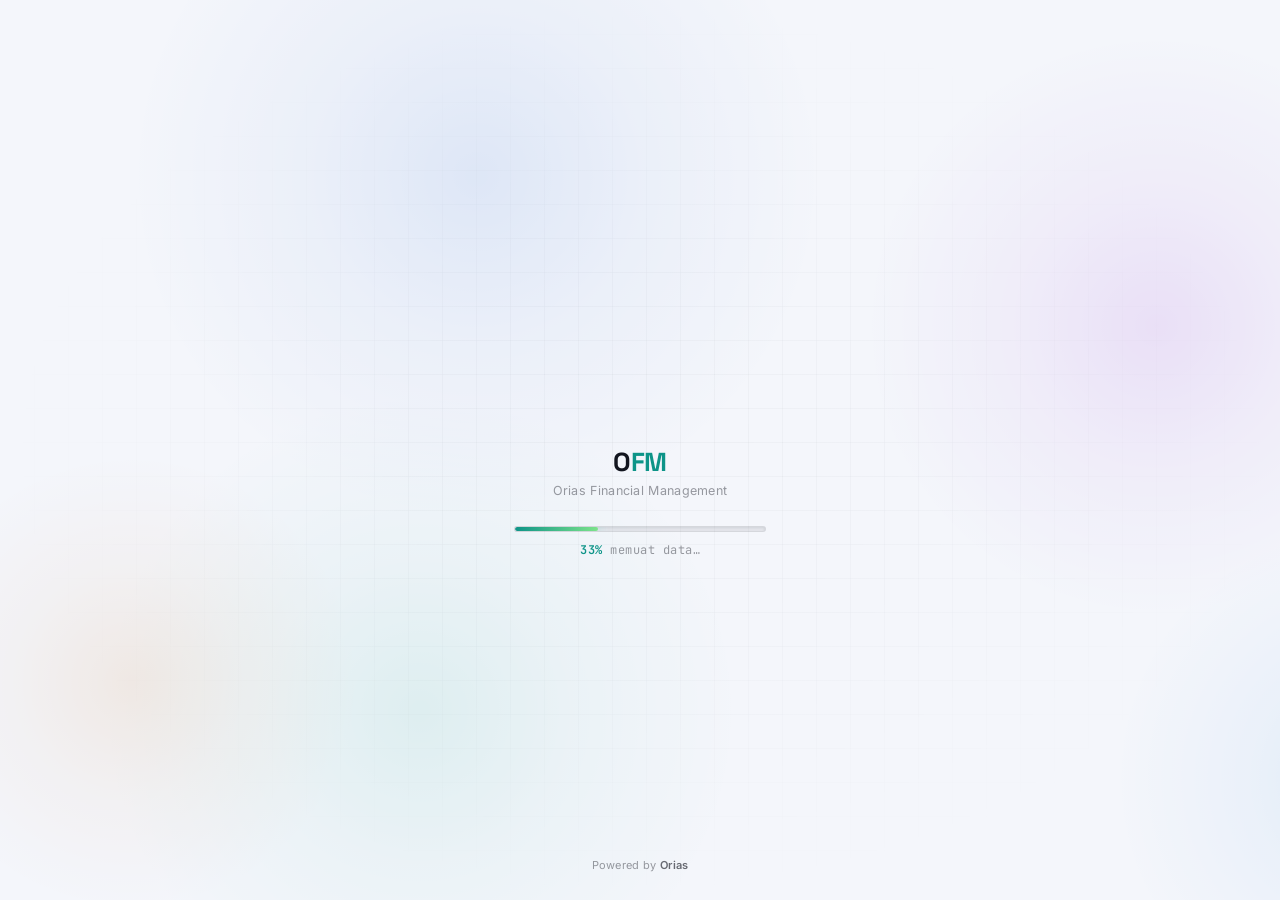
==== commit db98af11: "Add files via upload" ====
--- a/index.html
+++ b/index.html
@@ -946,6 +946,10 @@
             <input type="hidden" id="walletTypeInput" value="bank">
           </div>
         </div>
+        <div class="field" id="walletAccountNumberField">
+          <label id="walletAccountNumberLabel">Nomor Rekening</label>
+          <input type="text" id="walletAccountNumberInput" inputmode="numeric" placeholder="mis. 1234567890">
+        </div>
         <div class="field">
           <label>Mata Uang</label>
           <div class="picker-trigger" onclick="openPicker(this,'walletCurrencyInput','Mata Uang')">
@@ -1061,6 +1065,10 @@
             </div>
             <input type="hidden" id="editWalletTypeInput" value="bank">
           </div>
+        </div>
+        <div class="field" id="editWalletAccountNumberField">
+          <label id="editWalletAccountNumberLabel">Nomor Rekening</label>
+          <input type="text" id="editWalletAccountNumberInput" inputmode="numeric" placeholder="mis. 1234567890">
         </div>
         <div class="field">
           <label>Mata Uang</label>
@@ -1506,6 +1514,14 @@
         <button class="modal-close" onclick="closeDebtPayModal()"><svg class="ic" viewBox="0 0 24 24"><path d="M5 5l14 14M19 5L5 19"/></svg></button>
       </div>
       <div class="modal-form" style="padding-bottom:0">
+        <div class="field">
+          <label>Akun</label>
+          <div class="picker-trigger" onclick="openPicker(this,'debtPayAccount','Pilih Akun')">
+            <div class="pt-text"><span id="debtPayAccountLabel">Pilih akun</span></div>
+            <span class="picker-arrow">▾</span>
+          </div>
+          <input type="hidden" id="debtPayAccount">
+        </div>
         <div class="field">
           <label>Jumlah (Rp) <span id="debtPaySisa" style="color:var(--txt3);font-weight:400;text-transform:none"></span></label>
           <input type="number" id="debtPayAmount" inputmode="numeric">
--- a/style.css
+++ b/style.css
@@ -2234,6 +2234,7 @@
 /* Bagian bayar/terima di bawah rincian cicilan — tetap fixed (gak ikut
    scroll bareng .dbf-rows), muncul cuma kalau utang/piutangnya belum lunas. */
 .dbf-pay { margin-top: 12px; padding-top: 12px; border-top: 1px solid rgba(18,21,31,0.10); flex-shrink: 0; }
+.dbf-pay .field { margin-bottom: 10px; }
 .dbf-pay-label {
   font-size: 10.5px; font-weight: 600; color: var(--txt3);
   text-transform: uppercase; letter-spacing: 0.4px;
@@ -2631,6 +2632,11 @@
   color: var(--teal);
   background: rgba(42,232,196,0.08);
 }
+.picker-opt-disabled {
+  cursor: not-allowed;
+  opacity: 0.4;
+}
+.picker-opt-disabled:active { background: transparent; }
 
 /* ═══════════════════════════════════════
    CONFIRM MODAL (Liquid Glass)
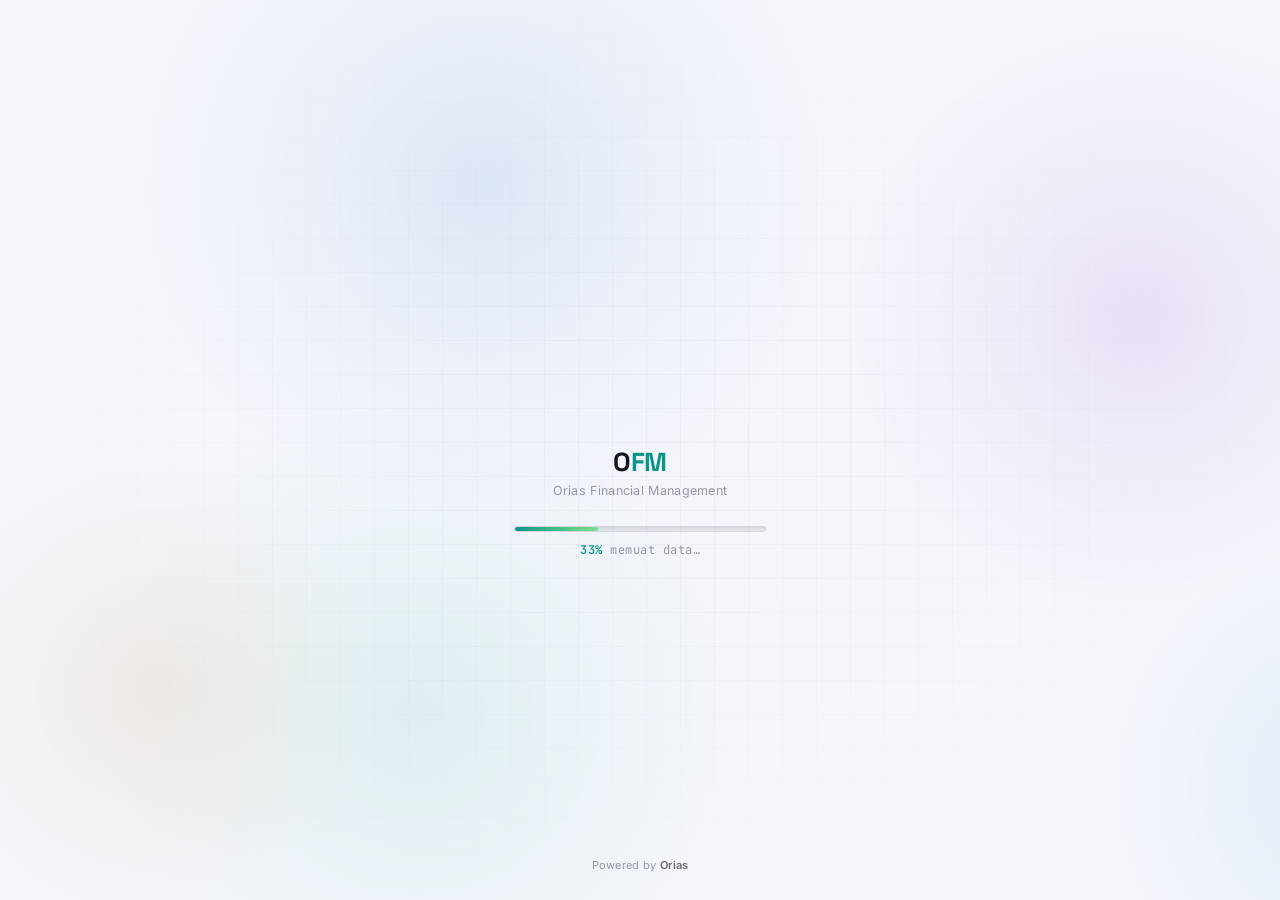
==== commit ae69739b: "Add files via upload" ====
--- a/index.html
+++ b/index.html
@@ -66,16 +66,16 @@
 
       <!-- Email field -->
       <div style="margin-bottom:12px;position:relative;z-index:1">
-        <input id="authEmail" type="email" class="auth-input">
+        <input id="authEmail" type="email" class="auth-input" placeholder="Email">
       </div>
       <!-- Password field -->
       <div style="margin-bottom:4px;position:relative;z-index:1">
-        <input id="authPassword" type="password" class="auth-input" onkeydown="if(event.key==='Enter')doEmailAuth()">
+        <input id="authPassword" type="password" class="auth-input" placeholder="Password" onkeydown="if(event.key==='Enter')doEmailAuth()">
       </div>
       <div id="authForgotPw" onclick="doForgotPassword()" style="text-align:right;font-size:11.5px;color:rgba(255,255,255,0.4);cursor:pointer;margin-bottom:8px;position:relative;z-index:1">Lupa password?</div>
       <!-- Name field (register only) -->
       <div id="authNameWrap" style="margin-bottom:8px;display:none;position:relative;z-index:1">
-        <input id="authName" type="text" class="auth-input">
+        <input id="authName" type="text" class="auth-input" placeholder="Nama lengkap">
       </div>
 
       <!-- Error msg -->
@@ -774,6 +774,14 @@
       <button class="profile-auth-btn" id="profileAuthBtn" onclick="exitGuestToLogin()" style="display:none">Masuk</button>
     </div>
     <div class="settings-group">
+      <div class="settings-label">Akun</div>
+      <div class="s-items">
+        <div class="settings-item" onclick="openAuthManageModal()">
+          <div class="si-icon"><svg class="ic" viewBox="0 0 24 24"><path d="M12 3l7 3v6c0 5-3 8-7 9-4-1-7-4-7-9V6z"/><path d="M9 12l2 2 4-4"/></svg></div><div class="si-text"><div class="si-name">Kelola Autentikasi</div><div class="si-desc" id="settingsAuthDesc">Login dulu</div></div><div class="si-arrow">›</div>
+        </div>
+      </div>
+    </div>
+    <div class="settings-group">
       <div class="settings-label">Aplikasi</div>
       <div class="s-items">
         <div class="settings-item" id="settingsNotifTrigger" onclick="toggleNotifPanel()">
@@ -1030,6 +1038,42 @@
       <div class="device-list" id="deviceList" style="padding:0 16px 4px"></div>
       <div class="modal-form" style="padding-top:8px">
         <button class="modal-submit" style="background:transparent;color:var(--red);border:1.5px solid rgba(255,107,132,0.3);box-shadow:none" onclick="doLogout()">Keluar dari Perangkat Ini</button>
+      </div>
+    </div>
+  </div>
+
+  <!-- ══════ KELOLA AUTENTIKASI MODAL ══════ -->
+  <div class="goal-modal-overlay" id="authManageModalOverlay" onclick="if(event.target===this)closeAuthManageModal()">
+    <div class="modal-sheet">
+      <div class="modal-handle"></div>
+      <div class="modal-header">
+        <div class="modal-title">Kelola Autentikasi</div>
+        <button class="modal-close" onclick="closeAuthManageModal()"><svg class="ic" viewBox="0 0 24 24"><path d="M5 5l14 14M19 5L5 19"/></svg></button>
+      </div>
+      <p style="padding:0 16px 12px;font-size:12px;color:var(--txt3)">Cara masuk yang tersambung ke akun ini. Tambahin lebih dari satu biar tetap bisa login walau salah satunya lupa/hilang.</p>
+      <div id="authProviderList" style="padding:0 16px 4px;display:flex;flex-direction:column;gap:10px"></div>
+      <!-- Muncul cuma kalau user klik "Buat Password" (akun ini baru punya Google) -->
+      <div id="authLinkPasswordForm" class="modal-form" style="display:none;padding-top:8px">
+        <div class="field">
+          <label>Password Baru</label>
+          <input type="password" id="authLinkPasswordInput" placeholder="Minimal 6 karakter">
+        </div>
+        <div id="authLinkError" style="font-size:12px;color:#FF6B84;margin:0 16px 8px;min-height:16px"></div>
+        <button class="modal-submit" id="authLinkPasswordBtn" onclick="submitLinkEmailPassword()">Simpan Password</button>
+      </div>
+      <!-- Muncul cuma kalau user klik "Ubah" di baris Email & Password (baris itu
+           sendiri cuma dirender kalau akun ini sudah punya Email & Password) -->
+      <div id="authChangePasswordForm" class="modal-form" style="display:none;padding-top:8px">
+        <div class="field">
+          <label>Password Lama</label>
+          <input type="password" id="authOldPasswordInput">
+        </div>
+        <div class="field">
+          <label>Password Baru</label>
+          <input type="password" id="authNewPasswordInput" placeholder="Minimal 6 karakter">
+        </div>
+        <div id="authChangePasswordError" style="font-size:12px;color:#FF6B84;margin:0 16px 8px;min-height:16px"></div>
+        <button class="modal-submit" id="authChangePasswordBtn" onclick="submitChangePassword()">Simpan Password Baru</button>
       </div>
     </div>
   </div>
--- a/style.css
+++ b/style.css
@@ -450,6 +450,7 @@
   transition: border-color .2s;
 }
 .auth-input:focus { border-color: rgba(42,232,196,0.5); }
+.auth-input::placeholder { color: var(--txt3); }
 .auth-tabs { display: flex; background: rgba(18,21,31,0.06); border-radius: 12px; padding: 3px; margin-bottom: 24px; position: relative; z-index: 1; }
 .auth-tab { flex: 1; text-align: center; padding: 8px; border-radius: 9px; font-size: 13px; font-weight: 600; cursor: pointer; color: var(--txt3); transition: all .2s; }
 .auth-tab.sel { background: #fff; color: var(--txt); box-shadow: 0 1px 4px rgba(30,41,59,0.12); }
@@ -2620,12 +2621,23 @@
   display: flex; align-items: center; gap: 8px;
   padding: 13px 16px;
   font-size: 14px; color: var(--txt);
-  white-space: nowrap;
   border-top: 1px solid rgba(18,21,31,0.05);
   cursor: pointer;
   transition: background 0.12s;
   position: relative; z-index: 1;
 }
+.picker-opt-name {
+  flex: 1; min-width: 0;
+  overflow: hidden; text-overflow: ellipsis; white-space: nowrap;
+}
+.picker-opt-amount {
+  flex-shrink: 0;
+  margin-left: 12px;
+  font-size: 13px;
+  color: rgba(18,21,31,0.45);
+  white-space: nowrap;
+}
+.picker-opt.selected .picker-opt-amount { color: inherit; opacity: 0.7; }
 .picker-opt:first-child { border-top: none; }
 .picker-opt:active { background: rgba(18,21,31,0.05); }
 .picker-opt.selected {
@@ -3325,3 +3337,16 @@
 .device-menu-item:active { background: rgba(18,21,31,0.05); }
 .device-menu-item .ic { width: 14px; height: 14px; }
 .device-menu-item.danger { color: var(--red); }
+
+/* Tombol "Hubungkan" di modal Kelola Autentikasi — badge teal yang bisa diklik
+   (beda dari .device-badge yang cuma label status "Terhubung", read-only). */
+.auth-link-btn {
+  font-size: 11px; font-weight: 700; padding: 6px 12px; border-radius: 99px;
+  background: var(--teal); color: #001a14; border: none; cursor: pointer;
+  flex-shrink: 0; transition: opacity 0.15s;
+}
+.auth-link-btn:active { opacity: 0.75; }
+.auth-link-btn-outline {
+  background: transparent; color: var(--teal);
+  border: 1.5px solid rgba(42,232,196,0.4);
+}
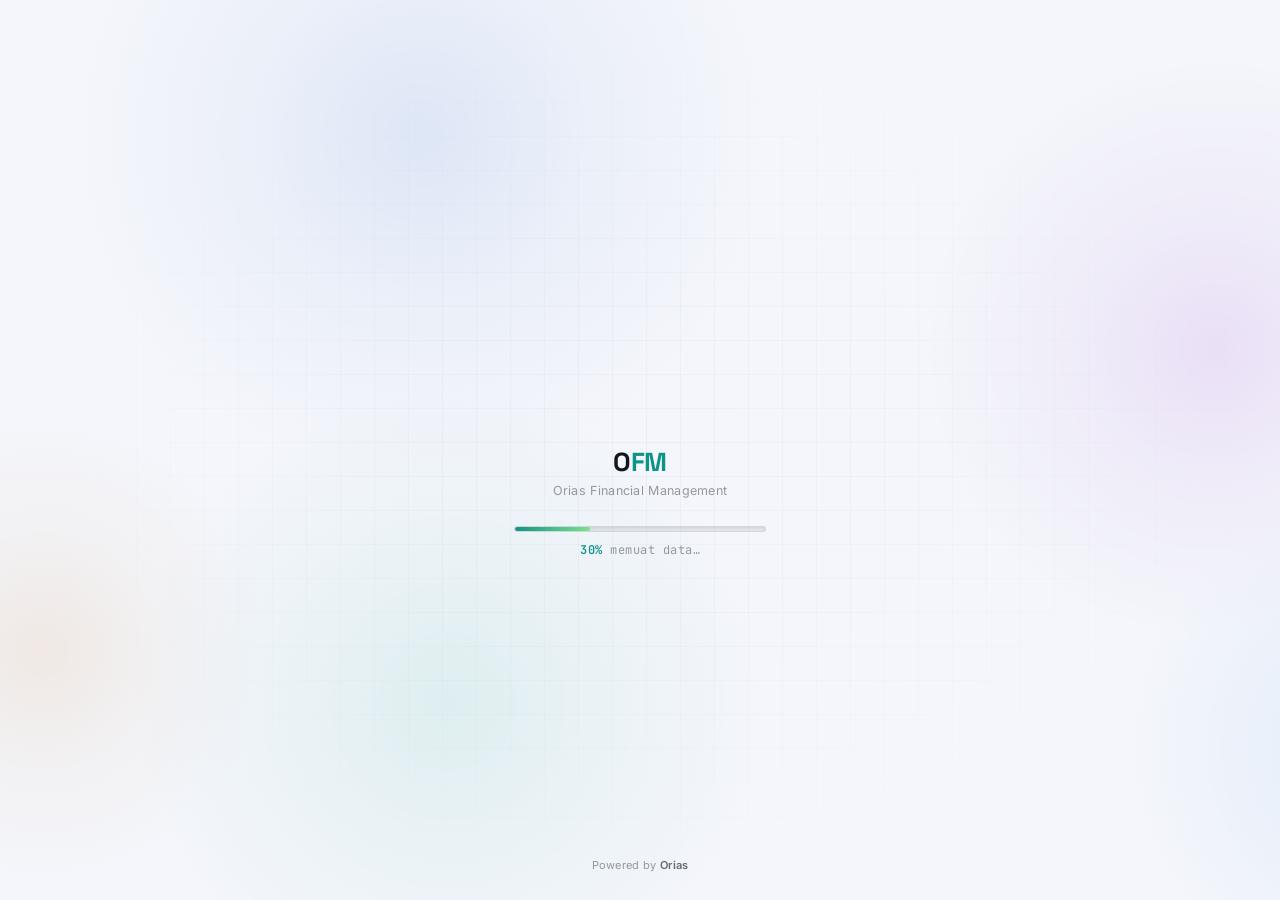
==== commit 215c7c97: "Add files via upload" ====
--- a/index.html
+++ b/index.html
@@ -168,7 +168,7 @@
       </div>
 
       <div class="nav-bubble" data-nav="budget" id="nav-budget" onclick="navRailSelect('budget')">
-        <div class="nb-glyph"><svg class="ic" viewBox="0 0 24 24"><circle cx="12" cy="12" r="8"/><circle cx="12" cy="12" r="4"/><circle cx="12" cy="12" r="0.6" fill="currentColor" stroke="none"/></svg></div>
+        <div class="nb-glyph"><svg class="ic" viewBox="0 0 24 24"><ellipse cx="12" cy="13" rx="8" ry="6"/><path d="M4 13H1.5M17 8l2-2M9 19v2M15 19v2"/><circle cx="15.5" cy="11" r="0.7" fill="currentColor" stroke="none"/></svg></div>
         <div class="nb-label">Anggaran</div>
       </div>
 
@@ -470,7 +470,6 @@
     <div class="empty" id="txEmpty" style="display:none">
       <div class="empty-icon"><svg class="ic" viewBox="0 0 24 24"><rect x="2" y="6" width="20" height="12" rx="2"/><circle cx="12" cy="12" r="3"/></svg></div>
       <h3>Belum ada transaksi hari ini</h3>
-      <p>Tekan + untuk mulai catat</p>
     </div>
     <div style="height:16px"></div>
   </div>
@@ -485,7 +484,7 @@
         <div class="icon-btn" onclick="openAddBudgetModal()" title="Tambah Anggaran">＋</div>
         <div class="date-filter-wrap">
           <div class="date-filter-trigger icon-btn" id="budgetDtTrigger" onclick="toggleBudgetDatePicker()" style="border-radius:12px;width:auto;padding:0 12px;gap:6px;font-size:12px">
-            <svg class="ic" viewBox="0 0 24 24"><rect x="3" y="5" width="18" height="16" rx="2"/><path d="M3 10h18M8 3v4M16 3v4"/></svg> <span id="budgetDtLabel">Bulan Ini</span>
+            <svg class="ic" viewBox="0 0 24 24"><rect x="3" y="5" width="18" height="16" rx="2"/><path d="M3 10h18M8 3v4M16 3v4"/></svg> <span id="budgetDtLabel">Hari Ini</span>
           </div>
           <div class="dp-overlay" id="budgetDatePickerOverlay" data-trigger="budgetDtTrigger" onclick="if(event.target===this) closeDp(document.getElementById('budgetDatePicker'))">
           <div class="date-picker-panel" id="budgetDatePicker">
@@ -500,11 +499,13 @@
             </div>
             <div class="dp-days" id="budgetDpDays"></div>
             <div class="dp-range-info" id="budgetDpRangeInfo"></div>
+            <!-- Preset cuma "Hari Ini" (ngikut tanggal perangkat, reset otomatis)
+                 dan "Semua" (total sepanjang masa) — pilih tanggal lain lewat
+                 kalender di atas buat lihat kategori per periodenya masing-masing
+                 (klik satu hari = tanggal acuan itu; kategori tahunan akan tetap
+                 pakai 1 Jan tahun itu, mingguan pakai Senin minggu itu, dst). -->
             <div class="dp-presets">
-              <div class="dp-preset" onclick="budgetDpPreset('today')">Hari ini</div>
-              <div class="dp-preset active" onclick="budgetDpPreset('month')">Bulan Ini</div>
-              <div class="dp-preset" onclick="budgetDpPreset('last3')">3 Bulan</div>
-              <div class="dp-preset" onclick="budgetDpPreset('year')">Tahun Ini</div>
+              <div class="dp-preset active" onclick="budgetDpPreset('today')">Hari Ini</div>
               <div class="dp-preset" onclick="budgetDpPreset('all')">Semua</div>
             </div>
           </div>
@@ -514,10 +515,15 @@
     </div>
     <div class="budget-header-bg">
       <div class="budget-overview">
-        <div class="bov-card glass-sm"><div class="bov-label">Anggaran</div><div class="bov-val teal" id="bov-total">Rp 0</div></div>
-        <div class="bov-card glass-sm"><div class="bov-label">Terpakai</div><div class="bov-val red"  id="bov-used">Rp 0</div></div>
-        <div class="bov-card glass-sm"><div class="bov-label">Sisa</div><div class="bov-val gold" id="bov-left">Rp 0</div></div>
-        <div class="bov-card glass-sm"><div class="bov-label">Hemat</div><div class="bov-val teal" id="bov-save">0%</div></div>
+        <!-- 4 card ini nggak lagi nunjukin Anggaran/Terpakai/Sisa/Hemat
+             total — masing-masing sekarang jadi satu bucket PERIODE
+             (Harian/Mingguan/Bulanan/Tahunan), nunjukin total terpakai
+             vs total batas dari SEMUA kategori anggaran yang punya
+             periode itu (lihat renderBudget() di app.js). -->
+        <div class="bov-card glass-sm"><div class="bov-label">Harian</div><div class="bov-val bov-val-ratio teal" id="bov-daily">0 / 0</div></div>
+        <div class="bov-card glass-sm"><div class="bov-label">Mingguan</div><div class="bov-val bov-val-ratio teal" id="bov-weekly">0 / 0</div></div>
+        <div class="bov-card glass-sm"><div class="bov-label">Bulanan</div><div class="bov-val bov-val-ratio teal" id="bov-monthly">0 / 0</div></div>
+        <div class="bov-card glass-sm"><div class="bov-label">Tahunan</div><div class="bov-val bov-val-ratio teal" id="bov-yearly">0 / 0</div></div>
       </div>
     </div>
     <div class="section-head" style="padding-top:4px"><h2>Per Kategori</h2></div>
@@ -530,7 +536,6 @@
     <div class="topbar">
       <div class="topbar-left">
         <div class="tb-title">Saving Goals</div>
-        <div class="tb-subtitle">Target tabunganmu</div>
       </div>
       <div class="topbar-actions">
         <div class="icon-btn" onclick="openGoalModal()">＋</div>
@@ -545,36 +550,6 @@
     <div class="topbar">
       <div class="topbar-left">
         <div class="tb-title">Analitik</div>
-        <div class="tb-subtitle">Kebiasaan keuanganmu</div>
-      </div>
-      <div class="topbar-actions">
-        <div class="date-filter-wrap">
-          <div class="icon-btn date-filter-trigger" id="analyticsDtTrigger" onclick="toggleAnalyticsDatePicker()" style="border-radius:12px;width:auto;padding:0 12px;gap:6px;font-size:12px">
-            <svg class="ic" viewBox="0 0 24 24"><rect x="3" y="5" width="18" height="16" rx="2"/><path d="M3 10h18M8 3v4M16 3v4"/></svg> <span id="analyticsDtLabel">Bulan Ini</span>
-          </div>
-          <div class="dp-overlay" id="analyticsDatePickerOverlay" data-trigger="analyticsDtTrigger" onclick="if(event.target===this) closeDp(document.getElementById('analyticsDatePicker'))">
-          <div class="date-picker-panel" id="analyticsDatePicker">
-            <div class="dp-header">
-              <div class="dp-month-nav" onclick="analyticsDpNav(-1)">‹</div>
-              <div class="dp-month-label" id="analyticsDpLabel"></div>
-              <div class="dp-month-nav" onclick="analyticsDpNav(1)">›</div>
-            </div>
-            <div class="dp-weekdays">
-              <div class="dp-wd">Min</div><div class="dp-wd">Sen</div><div class="dp-wd">Sel</div>
-              <div class="dp-wd">Rab</div><div class="dp-wd">Kam</div><div class="dp-wd">Jum</div><div class="dp-wd">Sab</div>
-            </div>
-            <div class="dp-days" id="analyticsDpDays"></div>
-            <div class="dp-range-info" id="analyticsDpRangeInfo">Pilih tanggal awal</div>
-            <div class="dp-presets">
-              <div class="dp-preset" onclick="analyticsDpPreset('week')">7 Hari</div>
-              <div class="dp-preset active" onclick="analyticsDpPreset('month')">Bulan Ini</div>
-              <div class="dp-preset" onclick="analyticsDpPreset('last3')">3 Bulan</div>
-              <div class="dp-preset" onclick="analyticsDpPreset('year')">Tahun Ini</div>
-              <div class="dp-preset" onclick="analyticsDpPreset('all')">Semua</div>
-            </div>
-          </div>
-          </div>
-        </div>
       </div>
     </div>
     <!-- Proyeksi Saldo -->
@@ -594,21 +569,6 @@
       <div id="forecastCard"></div>
     </div>
 
-    <!-- Perbandingan periode -->
-    <div class="compare-wrap glass">
-      <div class="card-head">
-        <h3>Perbandingan</h3>
-        <div class="acf-wrap" id="acfcompareWrap" style="display:none">
-          <div class="acf-trigger" id="acfcompareTrigger" onclick="toggleAnalyticsCurFilter('compare')"><span id="acfcompareLabel">IDR</span><span class="acf-arrow">▾</span></div>
-          <div class="dp-overlay" id="acfcompareOverlay" data-trigger="acfcompareTrigger" onclick="if(event.target===this) closeDp(document.getElementById('acfcomparePanel'))">
-            <div class="currency-filter-panel" id="acfcomparePanel"></div>
-          </div>
-        </div>
-      </div>
-      <div class="compare-grid" id="compareGrid"></div>
-      <div class="compare-grid" id="avgGrid" style="margin-top:10px"></div>
-    </div>
-
     <div class="analytics-hero glass">
       <div class="card-head">
         <h3>Kategori</h3>
@@ -619,6 +579,45 @@
               <div class="currency-filter-panel" id="acfdonutPanel"></div>
             </div>
           </div>
+          <!-- Filter kalender khusus card ini — SELALU tampil, nggak nunggu ada
+               data (lihat drawDonut()). Klik satu tanggal melebar dari awal
+               bulan tanggal itu s/d tanggal yang diklik. -->
+          <div class="date-filter-wrap" id="katDtWrap">
+            <div class="date-filter-trigger icon-btn" id="katDtTrigger" onclick="toggleCardDatePicker('kat')" style="border-radius:12px;width:auto;padding:0 10px;gap:5px;font-size:11px">
+              <svg class="ic" viewBox="0 0 24 24"><rect x="3" y="5" width="18" height="16" rx="2"/><path d="M3 10h18M8 3v4M16 3v4"/></svg> <span id="katDtLabel">Bulan Ini</span>
+            </div>
+            <div class="dp-overlay" id="katDatePickerOverlay" data-trigger="katDtTrigger" onclick="if(event.target===this) closeDp(document.getElementById('katDatePicker'))">
+            <div class="date-picker-panel" id="katDatePicker">
+              <div class="dp-header">
+                <div class="dp-month-nav" onclick="cardDpNav('kat',-1)">‹</div>
+                <div class="dp-month-label" id="katDpLabel"></div>
+                <div class="dp-month-nav" onclick="cardDpNav('kat',1)">›</div>
+              </div>
+              <div class="dp-weekdays">
+                <div class="dp-wd">Min</div><div class="dp-wd">Sen</div><div class="dp-wd">Sel</div>
+                <div class="dp-wd">Rab</div><div class="dp-wd">Kam</div><div class="dp-wd">Jum</div><div class="dp-wd">Sab</div>
+              </div>
+              <div class="dp-days" id="katDpDays"></div>
+              <div class="dp-range-info" id="katDpRangeInfo">Pilih tanggal awal</div>
+              <div class="dp-presets">
+                <div class="dp-preset" onclick="cardDpPreset('kat','week')">7 Hari</div>
+                <div class="dp-preset active" onclick="cardDpPreset('kat','month')">Bulan Ini</div>
+                <div class="dp-preset" onclick="cardDpPreset('kat','last3')">3 Bulan</div>
+                <div class="dp-preset" onclick="cardDpPreset('kat','year')">Tahun Ini</div>
+                <div class="dp-preset" onclick="cardDpPreset('kat','all')">Semua</div>
+              </div>
+            </div>
+            </div>
+          </div>
+          <!-- Filter per-kategori spesifik — beda dari kalender di atas, ini
+               yang butuh syarat data: cuma tampil kalau minimal ada 1
+               kategori (lihat updateAnalyticsSelFilterVisibility()). -->
+          <div class="acf-wrap" id="aselkatCatWrap" style="display:none">
+            <div class="acf-trigger" id="aselkatCatTrigger" onclick="toggleAnalyticsSelFilter('katCat')"><span id="aselkatCatLabel">Semua</span><span class="acf-arrow">▾</span></div>
+            <div class="dp-overlay" id="aselkatCatOverlay" data-trigger="aselkatCatTrigger" onclick="if(event.target===this) closeDp(document.getElementById('aselkatCatPanel'))">
+              <div class="currency-filter-panel" id="aselkatCatPanel"></div>
+            </div>
+          </div>
           <div class="river-tabs" id="donutTabs">
             <div class="river-tab-indicator" id="donutTabIndicator"></div>
             <div class="river-tab icon-tab expense active" id="donutTabExpense" onclick="setDonutType('expense', this)" title="Pengeluaran"><svg class="ic" viewBox="0 0 24 24"><path d="M3 7l6 6 4-4 8 9"/><path d="M15 18h6v-6"/></svg></div>
@@ -634,6 +633,7 @@
         </div>
       </div>
       <div class="donut-legend" id="donutLegend"></div>
+      <div class="kat-avg-note" id="katAvgNote"></div>
     </div>
 
     <div class="insight-wrap glass">
@@ -642,12 +642,95 @@
     </div>
 
     <div class="budget-overlay-wrap glass">
-      <div class="card-head"><h3>Anggaran</h3></div>
+      <div class="card-head">
+        <h3>Anggaran</h3>
+        <div style="display:flex;align-items:center;gap:8px">
+          <div class="date-filter-wrap" id="angDtWrap">
+            <div class="date-filter-trigger icon-btn" id="angDtTrigger" onclick="toggleAngDatePicker()" style="border-radius:12px;width:auto;padding:0 10px;gap:5px;font-size:11px">
+              <svg class="ic" viewBox="0 0 24 24"><rect x="3" y="5" width="18" height="16" rx="2"/><path d="M3 10h18M8 3v4M16 3v4"/></svg> <span id="angDtLabel">Otomatis</span>
+            </div>
+            <!-- Beda dari Kategori/Per Akun (satu rentang rata), kalender ini cuma
+                 nyimpen SATU tanggal ACUAN: klik satu tanggal = mode kumulatif
+                 (awal periode kategori itu s/d tanggal yang diklik), preset
+                 "Otomatis" = balik ke periode berjalan penuh sesuai tanggal
+                 device (lihat ANG_FILTER/angRangeFor di app.js). -->
+            <div class="dp-overlay" id="angDatePickerOverlay" data-trigger="angDtTrigger" onclick="if(event.target===this) closeDp(document.getElementById('angDatePicker'))">
+            <div class="date-picker-panel" id="angDatePicker">
+              <div class="dp-header">
+                <div class="dp-month-nav" onclick="angDpNav(-1)">‹</div>
+                <div class="dp-month-label" id="angDpLabel"></div>
+                <div class="dp-month-nav" onclick="angDpNav(1)">›</div>
+              </div>
+              <div class="dp-weekdays">
+                <div class="dp-wd">Min</div><div class="dp-wd">Sen</div><div class="dp-wd">Sel</div>
+                <div class="dp-wd">Rab</div><div class="dp-wd">Kam</div><div class="dp-wd">Jum</div><div class="dp-wd">Sab</div>
+              </div>
+              <div class="dp-days" id="angDpDays"></div>
+              <div class="dp-range-info" id="angDpRangeInfo">Otomatis (periode berjalan)</div>
+              <div class="dp-presets">
+                <div class="dp-preset active" onclick="angDpPreset('auto')">Otomatis</div>
+              </div>
+            </div>
+            </div>
+          </div>
+          <!-- Filter per-anggaran spesifik — cuma tampil kalau kategori
+               anggaran yang punya limit lebih dari 1. -->
+          <div class="acf-wrap" id="aselangBudgetWrap" style="display:none">
+            <div class="acf-trigger" id="aselangBudgetTrigger" onclick="toggleAnalyticsSelFilter('angBudget')"><span id="aselangBudgetLabel">Semua</span><span class="acf-arrow">▾</span></div>
+            <div class="dp-overlay" id="aselangBudgetOverlay" data-trigger="aselangBudgetTrigger" onclick="if(event.target===this) closeDp(document.getElementById('aselangBudgetPanel'))">
+              <div class="currency-filter-panel" id="aselangBudgetPanel"></div>
+            </div>
+          </div>
+        </div>
+      </div>
       <div class="donut-legend" id="budgetOverlayList" style="padding:0"></div>
+      <!-- Cuma muncul kalau filter lagi dipersempit ke SATU kategori anggaran
+           spesifik (lihat renderBudgetOverlay di app.js) — nunjukin rentang
+           tanggal aktual yang lagi dipakai buat kategori itu sesuai
+           periodenya (mingguan/bulanan/tahunan). -->
+      <div class="dl-sub" id="angPeriodNote" style="display:none;text-align:center;padding:8px 0 2px"></div>
     </div>
 
     <div class="account-breakdown-wrap glass">
-      <div class="card-head"><h3>Per Akun</h3></div>
+      <div class="card-head">
+        <h3>Per Akun</h3>
+        <div style="display:flex;align-items:center;gap:8px">
+          <div class="date-filter-wrap" id="akunDtWrap">
+            <div class="date-filter-trigger icon-btn" id="akunDtTrigger" onclick="toggleCardDatePicker('akun')" style="border-radius:12px;width:auto;padding:0 10px;gap:5px;font-size:11px">
+              <svg class="ic" viewBox="0 0 24 24"><rect x="3" y="5" width="18" height="16" rx="2"/><path d="M3 10h18M8 3v4M16 3v4"/></svg> <span id="akunDtLabel">Bulan Ini</span>
+            </div>
+            <div class="dp-overlay" id="akunDatePickerOverlay" data-trigger="akunDtTrigger" onclick="if(event.target===this) closeDp(document.getElementById('akunDatePicker'))">
+            <div class="date-picker-panel" id="akunDatePicker">
+              <div class="dp-header">
+                <div class="dp-month-nav" onclick="cardDpNav('akun',-1)">‹</div>
+                <div class="dp-month-label" id="akunDpLabel"></div>
+                <div class="dp-month-nav" onclick="cardDpNav('akun',1)">›</div>
+              </div>
+              <div class="dp-weekdays">
+                <div class="dp-wd">Min</div><div class="dp-wd">Sen</div><div class="dp-wd">Sel</div>
+                <div class="dp-wd">Rab</div><div class="dp-wd">Kam</div><div class="dp-wd">Jum</div><div class="dp-wd">Sab</div>
+              </div>
+              <div class="dp-days" id="akunDpDays"></div>
+              <div class="dp-range-info" id="akunDpRangeInfo">Pilih tanggal awal</div>
+              <div class="dp-presets">
+                <div class="dp-preset" onclick="cardDpPreset('akun','week')">7 Hari</div>
+                <div class="dp-preset active" onclick="cardDpPreset('akun','month')">Bulan Ini</div>
+                <div class="dp-preset" onclick="cardDpPreset('akun','last3')">3 Bulan</div>
+                <div class="dp-preset" onclick="cardDpPreset('akun','year')">Tahun Ini</div>
+                <div class="dp-preset" onclick="cardDpPreset('akun','all')">Semua</div>
+              </div>
+            </div>
+            </div>
+          </div>
+          <!-- Filter akun spesifik — cuma tampil kalau akunnya lebih dari 1. -->
+          <div class="acf-wrap" id="aselakunAccWrap" style="display:none">
+            <div class="acf-trigger" id="aselakunAccTrigger" onclick="toggleAnalyticsSelFilter('akunAcc')"><span id="aselakunAccLabel">Semua</span><span class="acf-arrow">▾</span></div>
+            <div class="dp-overlay" id="aselakunAccOverlay" data-trigger="aselakunAccTrigger" onclick="if(event.target===this) closeDp(document.getElementById('aselakunAccPanel'))">
+              <div class="currency-filter-panel" id="aselakunAccPanel"></div>
+            </div>
+          </div>
+        </div>
+      </div>
       <div class="donut-legend" id="accountBreakdownList" style="padding:0"></div>
     </div>
 
@@ -682,7 +765,6 @@
     <div class="topbar">
       <div class="topbar-left">
         <div class="tb-title">Akun & Dompet</div>
-        <div class="tb-subtitle">Semua rekening dalam satu tempat</div>
       </div>
       <div class="topbar-actions"><div class="icon-btn" onclick="openAddWalletModal()">＋</div></div>
     </div>
@@ -695,7 +777,6 @@
     <div class="topbar">
       <div class="topbar-left">
         <div class="tb-title">Utang Piutang</div>
-        <div class="tb-subtitle">Catat siapa berutang ke siapa</div>
       </div>
       <div class="topbar-actions"><div class="icon-btn" onclick="openDebtModal()">＋</div></div>
     </div>
@@ -709,7 +790,6 @@
     <div class="topbar">
       <div class="topbar-left">
         <div class="tb-title">Kelola Kategori</div>
-        <div class="tb-subtitle">Kategori transaksimu</div>
       </div>
       <div class="topbar-actions"><div class="icon-btn" onclick="openAddCategoryModal()">＋</div></div>
     </div>
@@ -777,7 +857,7 @@
       <div class="settings-label">Akun</div>
       <div class="s-items">
         <div class="settings-item" onclick="openAuthManageModal()">
-          <div class="si-icon"><svg class="ic" viewBox="0 0 24 24"><path d="M12 3l7 3v6c0 5-3 8-7 9-4-1-7-4-7-9V6z"/><path d="M9 12l2 2 4-4"/></svg></div><div class="si-text"><div class="si-name">Kelola Autentikasi</div><div class="si-desc" id="settingsAuthDesc">Login dulu</div></div><div class="si-arrow">›</div>
+          <div class="si-icon"><svg class="ic" viewBox="0 0 24 24"><path d="M12 3l7 3v6c0 5-3 8-7 9-4-1-7-4-7-9V6z"/><path d="M9 12l2 2 4-4"/></svg></div><div class="si-text"><div class="si-name">Kelola Autentikasi</div></div><div class="si-arrow">›</div>
         </div>
       </div>
     </div>
@@ -785,10 +865,10 @@
       <div class="settings-label">Aplikasi</div>
       <div class="s-items">
         <div class="settings-item" id="settingsNotifTrigger" onclick="toggleNotifPanel()">
-          <div class="si-icon"><svg class="ic" viewBox="0 0 24 24"><path d="M6 9a6 6 0 0 1 12 0c0 5 2 6 2 6H4s2-1 2-6z"/><path d="M10 20a2 2 0 0 0 4 0"/></svg></div><div class="si-text"><div class="si-name">Notifikasi</div><div class="si-desc" id="settingsNotifDesc">0 peringatan aktif</div></div><div class="si-badge" id="settingsPushBadge" onclick="event.stopPropagation();requestPushPermission()" title="Notifikasi perangkat">Aktifkan</div>
+          <div class="si-icon"><svg class="ic" viewBox="0 0 24 24"><path d="M6 9a6 6 0 0 1 12 0c0 5 2 6 2 6H4s2-1 2-6z"/><path d="M10 20a2 2 0 0 0 4 0"/></svg></div><div class="si-text"><div class="si-name">Notifikasi</div></div><div class="si-badge" id="settingsPushBadge" onclick="event.stopPropagation();requestPushPermission()" title="Notifikasi perangkat">Aktifkan</div>
         </div>
         <div class="settings-item" id="installAppItem" onclick="installApp()" style="display:none">
-          <div class="si-icon"><svg class="ic" viewBox="0 0 24 24"><path d="M12 3v12M12 15l-4-4M12 15l4-4"/><path d="M4 17v2a2 2 0 0 0 2 2h12a2 2 0 0 0 2-2v-2"/></svg></div><div class="si-text"><div class="si-name">Instal Aplikasi</div><div class="si-desc">Pasang OFM di perangkatmu</div></div><div class="si-arrow">›</div>
+          <div class="si-icon"><svg class="ic" viewBox="0 0 24 24"><path d="M12 3v12M12 15l-4-4M12 15l4-4"/><path d="M4 17v2a2 2 0 0 0 2 2h12a2 2 0 0 0 2-2v-2"/></svg></div><div class="si-text"><div class="si-name">Instal Aplikasi</div></div><div class="si-arrow">›</div>
         </div>
       </div>
     </div>
@@ -796,7 +876,7 @@
       <div class="settings-label">Mata Uang</div>
       <div class="s-items">
         <div class="settings-item" onclick="openExchangeRateModal()">
-          <div class="si-icon"><svg class="ic" viewBox="0 0 24 24"><path d="M7 8h13M17 4l3 4-3 4"/><path d="M17 16H4M7 20l-3-4 3-4"/></svg></div><div class="si-text"><div class="si-name">Kurs Mata Uang</div><div class="si-desc" id="settingsFxDesc">Belum ada kurs diatur</div></div><div class="si-arrow">›</div>
+          <div class="si-icon"><svg class="ic" viewBox="0 0 24 24"><path d="M7 8h13M17 4l3 4-3 4"/><path d="M17 16H4M7 20l-3-4 3-4"/></svg></div><div class="si-text"><div class="si-name">Kurs Mata Uang</div></div><div class="si-arrow">›</div>
         </div>
       </div>
     </div>
@@ -804,7 +884,7 @@
       <div class="settings-label">Perangkat</div>
       <div class="s-items">
         <div class="settings-item" onclick="openDeviceModal()">
-          <div class="si-icon"><svg class="ic" viewBox="0 0 24 24"><rect x="2" y="4" width="20" height="13" rx="2"/><path d="M8 21h8M12 17v4"/></svg></div><div class="si-text"><div class="si-name">Kelola Perangkat</div><div class="si-desc" id="settingsDeviceDesc">1 perangkat aktif</div></div><div class="si-arrow">›</div>
+          <div class="si-icon"><svg class="ic" viewBox="0 0 24 24"><rect x="2" y="4" width="20" height="13" rx="2"/><path d="M8 21h8M12 17v4"/></svg></div><div class="si-text"><div class="si-name">Kelola Perangkat</div></div><div class="si-arrow">›</div>
         </div>
       </div>
     </div>
@@ -812,7 +892,7 @@
       <div class="settings-label">Keamanan</div>
       <div class="s-items">
         <div class="settings-item" onclick="openLockSettings()">
-          <div class="si-icon"><svg class="ic" viewBox="0 0 24 24"><rect x="5" y="11" width="14" height="10" rx="2"/><path d="M8 11V7a4 4 0 0 1 8 0v4"/></svg></div><div class="si-text"><div class="si-name">Kunci Aplikasi</div><div class="si-desc" id="settingsLockDesc">Nonaktif — data tanpa PIN</div></div><div class="si-badge" id="settingsLockBadge" style="opacity:0.6">Nonaktif</div>
+          <div class="si-icon"><svg class="ic" viewBox="0 0 24 24"><rect x="5" y="11" width="14" height="10" rx="2"/><path d="M8 11V7a4 4 0 0 1 8 0v4"/></svg></div><div class="si-text"><div class="si-name">Kunci Aplikasi</div></div><div class="si-badge" id="settingsLockBadge" style="opacity:0.6">Nonaktif</div>
         </div>
       </div>
     </div>
@@ -820,10 +900,10 @@
       <div class="settings-label">Data</div>
       <div class="s-items">
         <div class="settings-item" onclick="openExportModal()">
-          <div class="si-icon"><svg class="ic" viewBox="0 0 24 24"><path d="M12 16V4M8 8l4-4 4 4"/><path d="M4 16v3a2 2 0 0 0 2 2h12a2 2 0 0 0 2-2v-3"/></svg></div><div class="si-text"><div class="si-name">Export Data</div><div class="si-desc">CSV buat Excel, atau backup JSON lengkap</div></div><div class="si-arrow">›</div>
+          <div class="si-icon"><svg class="ic" viewBox="0 0 24 24"><path d="M12 16V4M8 8l4-4 4 4"/><path d="M4 16v3a2 2 0 0 0 2 2h12a2 2 0 0 0 2-2v-3"/></svg></div><div class="si-text"><div class="si-name">Export Data</div></div><div class="si-arrow">›</div>
         </div>
         <div class="settings-item" onclick="cloudBackupTap()">
-          <div class="si-icon"><svg class="ic" viewBox="0 0 24 24"><path d="M7 18a4 4 0 1 1 .6-7.96A5.5 5.5 0 0 1 18 12.5 3.5 3.5 0 0 1 17.5 18H7z"/></svg></div><div class="si-text"><div class="si-name">Cloud Backup</div><div class="si-desc" id="settingsCloudDesc">Aktif</div></div><div class="si-badge" id="settingsCloudBadge">Sinkron</div>
+          <div class="si-icon"><svg class="ic" viewBox="0 0 24 24"><path d="M7 18a4 4 0 1 1 .6-7.96A5.5 5.5 0 0 1 18 12.5 3.5 3.5 0 0 1 17.5 18H7z"/></svg></div><div class="si-text"><div class="si-name">Cloud Backup</div></div><div class="si-badge" id="settingsCloudBadge">Sinkron</div>
         </div>
       </div>
     </div>
@@ -852,11 +932,12 @@
     <div class="amount-display">
       <div class="ad-label">Nominal</div>
       <div>
-        <span class="ad-cur" id="txAmountCur">Rp</span>
+        <span class="ad-cur" id="txAmountCur"></span>
         <span class="ad-val" id="amountDisplay" contenteditable="true" inputmode="numeric"
           oninput="formatAmount(this)"
           onfocus="this.style.borderColor='var(--teal)'"
           onblur="this.style.borderColor='rgba(255,255,255,0.15)'">0</span>
+        <span class="ad-limiter" id="txAmountLimiter" style="display:none"></span>
       </div>
     </div>
     <div class="modal-form">
@@ -976,11 +1057,13 @@
     <div class="modal-sheet">
       <div class="modal-handle"></div>
       <div class="modal-header">
-        <div class="modal-title">Kurs Mata Uang</div>
+        <div class="modal-title-group">
+          <div class="modal-title">Kurs Mata Uang</div>
+          <button class="info-tip-btn" onclick="toggleInfoTip(this)" data-tip="Dipakai buat konversi nominal waktu transfer antar akun yang mata uangnya beda.">i</button>
+        </div>
         <button class="modal-close" onclick="closeExchangeRateModal()"><svg class="ic" viewBox="0 0 24 24"><path d="M5 5l14 14M19 5L5 19"/></svg></button>
       </div>
-      <p style="padding:0 16px 12px;font-size:12px;color:var(--txt3)">Dipakai buat konversi nominal waktu transfer antar akun yang mata uangnya beda.</p>
-      <div class="fx-list" id="fxList" style="padding:0 16px 4px"></div>
+      <div class="fx-list" id="fxList" style="padding:0 16px 4px;margin-top:6px"></div>
       <div class="modal-form" style="padding-top:8px">
         <button class="modal-submit" style="background:transparent;color:var(--teal);border:1.5px dashed rgba(42,232,196,0.4);box-shadow:none" onclick="openAddExchangeRateModal()">＋ Tambah Kurs</button>
       </div>
@@ -1028,11 +1111,13 @@
     <div class="modal-sheet">
       <div class="modal-handle"></div>
       <div class="modal-header">
-        <div class="modal-title">Kelola Perangkat</div>
+        <div class="modal-title-group">
+          <div class="modal-title">Kelola Perangkat</div>
+          <button class="info-tip-btn" onclick="toggleInfoTip(this)" data-tip="Perangkat yang pernah login ke akun ini.">i</button>
+        </div>
         <button class="modal-close" onclick="closeDeviceModal()"><svg class="ic" viewBox="0 0 24 24"><path d="M5 5l14 14M19 5L5 19"/></svg></button>
       </div>
-      <p style="padding:0 16px 12px;font-size:12px;color:var(--txt3)">Perangkat yang pernah login ke akun ini.</p>
-      <div id="deviceLogoutAllWrap" style="padding:0 16px 12px;display:none">
+      <div id="deviceLogoutAllWrap" style="padding:0 16px 12px;margin-top:6px;display:none">
         <button class="modal-submit" style="background:rgba(255,107,132,0.1);color:var(--red);box-shadow:none" onclick="logoutAllOtherDevices()">Keluar dari Semua Perangkat Lain</button>
       </div>
       <div class="device-list" id="deviceList" style="padding:0 16px 4px"></div>
@@ -1047,11 +1132,13 @@
     <div class="modal-sheet">
       <div class="modal-handle"></div>
       <div class="modal-header">
-        <div class="modal-title">Kelola Autentikasi</div>
+        <div class="modal-title-group">
+          <div class="modal-title">Kelola Autentikasi</div>
+          <button class="info-tip-btn" onclick="toggleInfoTip(this)" data-tip="Cara masuk yang tersambung ke akun ini. Tambahin lebih dari satu biar tetap bisa login walau salah satunya lupa/hilang.">i</button>
+        </div>
         <button class="modal-close" onclick="closeAuthManageModal()"><svg class="ic" viewBox="0 0 24 24"><path d="M5 5l14 14M19 5L5 19"/></svg></button>
       </div>
-      <p style="padding:0 16px 12px;font-size:12px;color:var(--txt3)">Cara masuk yang tersambung ke akun ini. Tambahin lebih dari satu biar tetap bisa login walau salah satunya lupa/hilang.</p>
-      <div id="authProviderList" style="padding:0 16px 4px;display:flex;flex-direction:column;gap:10px"></div>
+      <div id="authProviderList" style="padding:0 16px 4px;margin-top:6px;display:flex;flex-direction:column;gap:10px"></div>
       <!-- Muncul cuma kalau user klik "Buat Password" (akun ini baru punya Google) -->
       <div id="authLinkPasswordForm" class="modal-form" style="display:none;padding-top:8px">
         <div class="field">
@@ -1132,7 +1219,10 @@
     <div class="modal-sheet" style="max-height:88vh;overflow-y:auto">
       <div class="modal-handle"></div>
       <div class="modal-header">
-        <div class="modal-title" id="budgetModalTitle">Tambah Anggaran</div>
+        <div class="modal-title-group">
+          <div class="modal-title" id="budgetModalTitle">Tambah Anggaran</div>
+          <button class="info-tip-btn" onclick="toggleInfoTip(this)" data-tip="Total anggaran di halaman ini dihitung otomatis dari jumlah limit semua kategori (mata uang Rp). Anggaran otomatis reset setiap awal periode yang dipilih (harian = tiap lewat jam 12 malam, mingguan = tiap Senin, bulanan = tiap tanggal 1, tahunan = tiap 1 Januari).">i</button>
+        </div>
         <button class="modal-close" onclick="closeBudgetSettingsModal()"><svg class="ic" viewBox="0 0 24 24"><path d="M5 5l14 14M19 5L5 19"/></svg></button>
       </div>
       <input type="hidden" id="editBudgetCatId">
@@ -1144,6 +1234,14 @@
         <div class="field" style="margin-top:12px">
           <label>Limit Anggaran</label>
           <input type="number" id="budgetCatLimitInput" inputmode="numeric">
+        </div>
+        <div class="field" style="margin-top:12px">
+          <label>Periode Reset</label>
+          <div class="picker-trigger" onclick="openPicker(this,'budgetCatPeriod','Periode')">
+            <div class="pt-text"><span id="budgetCatPeriodLbl">Bulanan</span></div>
+            <span class="picker-arrow">▾</span>
+          </div>
+          <input type="hidden" id="budgetCatPeriod" value="monthly">
         </div>
         <div class="field-row" style="margin-top:12px">
           <div class="field">
@@ -1168,7 +1266,6 @@
             <input type="hidden" id="budgetCatColor">
           </div>
         </div>
-        <div style="font-size:11px;color:var(--txt3);line-height:1.5;margin-top:10px">Total anggaran di halaman ini dihitung otomatis dari jumlah limit semua kategori (mata uang Rp).</div>
       </div>
       <button class="modal-submit" id="budgetModalSubmitBtn" onclick="submitBudgetCatModal()">Tambah Anggaran</button>
     </div>
@@ -1207,7 +1304,6 @@
     <div class="topbar">
       <div class="topbar-left">
         <div class="tb-title">Transaksi Rutin</div>
-        <div class="tb-subtitle">Otomatis tercatat setiap periode</div>
       </div>
       <div class="topbar-actions">
         <div class="icon-btn" onclick="openRecurModal()">＋</div>
@@ -1578,6 +1674,11 @@
 
 
   <!-- ══════ UNIVERSAL PICKER MODAL ══════ -->
+  <!-- Bubble penjelasan buat tombol info kecil (.info-tip-btn) — satu elemen
+       dipakai ulang buat semua tombol info di app ini, isinya diganti tiap
+       kali diketuk sesuai data-tip milik tombolnya (lihat toggleInfoTip()). -->
+  <div class="info-tip-bubble" id="infoTipBubble"></div>
+
   <div class="picker-overlay" id="pickerOverlay" onclick="if(event.target===this)closePicker()">
     <div class="picker-modal">
       <div class="picker-modal-title" id="pickerTitle">Pilih</div>
@@ -1631,17 +1732,17 @@
         <div class="s-items flat">
           <div class="settings-item" onclick="exportCSV();closeExportModal();">
             <div class="si-icon"><svg class="ic" viewBox="0 0 24 24"><rect x="3" y="4" width="18" height="16" rx="2"/><path d="M3 10h18M9 10v10"/></svg></div>
-            <div class="si-text"><div class="si-name">CSV — Transaksi</div><div class="si-desc">Daftar transaksi mentah, gampang dibuka di Excel / Google Sheets</div></div>
+            <div class="si-text"><div class="si-name">CSV — Transaksi</div></div>
             <div class="si-arrow">›</div>
           </div>
           <div class="settings-item" onclick="exportJSON();closeExportModal();">
             <div class="si-icon"><svg class="ic" viewBox="0 0 24 24"><path d="M4 7h3l2-3h6l2 3h3v13H4z"/><path d="M9 12l2 2 4-4"/></svg></div>
-            <div class="si-text"><div class="si-name">JSON — Backup Lengkap</div><div class="si-desc">Transaksi, akun, anggaran, goals & tagihan rutin — buat backup pribadi</div></div>
+            <div class="si-text"><div class="si-name">JSON — Backup Lengkap</div></div>
             <div class="si-arrow">›</div>
           </div>
           <div class="settings-item" onclick="triggerImportFile();closeExportModal();">
             <div class="si-icon"><svg class="ic" viewBox="0 0 24 24"><path d="M12 4v12M8 12l4 4 4-4"/><path d="M4 16v3a2 2 0 0 0 2 2h12a2 2 0 0 0 2-2v-3"/></svg></div>
-            <div class="si-text"><div class="si-name">Import — Pulihkan Backup</div><div class="si-desc">Pulihkan dari file JSON backup (menimpa data yang ada sekarang)</div></div>
+            <div class="si-text"><div class="si-name">Import — Pulihkan Backup</div></div>
             <div class="si-arrow">›</div>
           </div>
         </div>
@@ -1655,7 +1756,10 @@
     <div class="modal-sheet">
       <div class="modal-handle"></div>
       <div class="modal-header">
-        <div class="modal-title">Kunci Aplikasi</div>
+        <div class="modal-title-group">
+          <div class="modal-title">Kunci Aplikasi</div>
+          <button class="info-tip-btn" onclick="toggleInfoTip(this)" data-tip="Kunci aplikasi pakai PIN 6 digit sebelum siapa pun bisa lihat data keuanganmu. PIN disimpan cuma di perangkat ini (terenkripsi/hash), tidak dikirim ke server mana pun.">i</button>
+        </div>
         <button class="modal-close" onclick="closeLockModal()"><svg class="ic" viewBox="0 0 24 24"><path d="M5 5l14 14M19 5L5 19"/></svg></button>
       </div>
       <div id="lockModalBody" style="padding:0 16px 24px"></div>
@@ -1702,7 +1806,6 @@
     <div class="topbar" id="riwayatTopbar">
       <div class="topbar-left">
         <div class="tb-title">Riwayat</div>
-        <div class="tb-subtitle">Semua catatan transaksimu</div>
       </div>
       <div class="topbar-actions">
         <div class="icon-btn" onclick="exportCSV()" title="Export CSV"><svg class="ic" viewBox="0 0 24 24"><path d="M12 16V4M8 8l4-4 4 4"/><path d="M4 16v3a2 2 0 0 0 2 2h12a2 2 0 0 0 2-2v-3"/></svg></div>
@@ -1778,9 +1881,8 @@
     <div class="riwayat-scroll">
       <div class="tx-list" id="riwayatList"></div>
       <div class="riwayat-empty" id="riwayatEmpty" style="display:none">
-        <div class="riwayat-empty-icon"><svg class="ic" viewBox="0 0 24 24"><circle cx="11" cy="11" r="7"/><path d="M21 21l-4.35-4.35"/></svg></div>
+        <div class="riwayat-empty-icon"><svg class="ic" viewBox="0 0 24 24"><path d="M4 13h4l2 3h4l2-3h4"/><path d="M5 13L3 6h18l-2 7"/><path d="M3 13v6a2 2 0 0 0 2 2h14a2 2 0 0 0 2-2v-6"/></svg></div>
         <h3 style="font-size:15px;color:var(--txt2);margin-bottom:6px">Tidak ada transaksi</h3>
-        <p style="font-size:13px">Coba ubah filter atau rentang tanggal</p>
       </div>
       <div style="height:16px"></div>
     </div>
--- a/style.css
+++ b/style.css
@@ -1061,6 +1061,11 @@
 .bov-val.teal { color: var(--teal); }
 .bov-val.red  { color: var(--red); }
 .bov-val.gold { color: var(--gold); }
+/* Card ringkasan per periode (Harian/Mingguan/Bulanan/Tahunan) menampilkan
+   "terpakai / batas" penuh (bukan disingkat "rb"/"jt"), jadi bisa lebih
+   panjang dari nominal tunggal — turunin ukuran font dikit & izinkan patah
+   baris di slash-nya biar nggak overflow keluar card. */
+.bov-val-ratio { font-size: 13px; line-height: 1.3; overflow-wrap: break-word; }
 
 /* Better page transitions */
 .page { animation: pageSlideIn 0.3s cubic-bezier(0.22,1,0.36,1); }
@@ -1303,6 +1308,11 @@
 .dc-pct   { font-family: var(--disp); font-size: 26px; font-weight: 700; }
 .dc-label { font-size: 10px; color: var(--txt3); margin-top: 2px; }
 .donut-legend { display: flex; flex-direction: column; gap: 8px; text-align: left; padding: 0 16px; }
+/* Info tambahan rata-rata (pengeluaran/pemasukan per hari, tidak memandang
+   kategori) — cuma teks kecil di pojok bawah card Kategori, dipisah dari
+   list breakdown per kategori supaya nggak ketuker fungsinya. Kosong kalau
+   belum ada data. */
+.kat-avg-note { text-align: right; padding: 10px 16px 0; font-size: 11px; color: var(--txt3); }
 .dl-item  { display: flex; align-items: center; gap: 8px; }
 .dl-color { width: 10px; height: 10px; border-radius: 3px; flex-shrink: 0; }
 .dl-name  { font-size: 12px; color: var(--txt2); flex: 1; }
@@ -1333,7 +1343,6 @@
 .budget-overlay-wrap .donut-legend::-webkit-scrollbar { display: none; }
 
 /* Period comparison cards */
-.compare-wrap { margin: 16px 16px 0; padding: 18px; }
 .compare-grid { display: flex; gap: 10px; margin: 0; }
 .compare-card { flex: 1; padding: 14px 14px 13px; }
 .compare-card .cc-label { font-size: 10.5px; color: var(--txt3); text-transform: uppercase; letter-spacing: 0.5px; margin-bottom: 7px; }
@@ -1488,8 +1497,38 @@
 
 .modal-handle { width: 36px; height: 4px; border-radius: 2px; background: rgba(18,21,31,0.15); margin: 12px auto 0; position: relative; z-index: 1; }
 .modal-header { padding: 16px 20px 10px; display: flex; align-items: center; justify-content: space-between; position: relative; z-index: 1; }
+.modal-title-group { display: flex; align-items: center; gap: 8px; min-width: 0; }
 .modal-title  { font-family: var(--disp); font-size: 18px; font-weight: 600; }
-.modal-close  { width: 30px; height: 30px; border-radius: 50%; background: rgba(18,21,31,0.06); border: 1px solid rgba(18,21,31,0.10); color: var(--txt2); cursor: pointer; font-size: 14px; display: flex; align-items: center; justify-content: center; box-shadow: inset 0 1px 0 rgba(255,255,255,0.5); }
+.modal-close  { width: 30px; height: 30px; border-radius: 50%; background: rgba(18,21,31,0.06); border: 1px solid rgba(18,21,31,0.10); color: var(--txt2); cursor: pointer; font-size: 14px; display: flex; align-items: center; justify-content: center; box-shadow: inset 0 1px 0 rgba(255,255,255,0.5); flex-shrink: 0; }
+
+/* Tombol info kecil bulat ("i") — pengganti paragraf penjelasan yang dulu
+   nempel permanen di bawah judul modal/field, biar UI-nya nggak penuh teks
+   instruksi terus-menerus. Diketuk baru muncul penjelasannya lewat bubble
+   (lihat .info-tip-bubble + toggleInfoTip() di app.js), dan hilang lagi
+   begitu diketuk kedua kali / diketuk di luar. */
+.info-tip-btn {
+  width: 18px; height: 18px; border-radius: 50%; flex-shrink: 0; padding: 0;
+  border: 1.5px solid var(--txt3); background: transparent; color: var(--txt3);
+  font-family: Georgia, 'Times New Roman', serif; font-style: italic; font-weight: 700;
+  font-size: 11px; line-height: 1; cursor: pointer;
+  display: flex; align-items: center; justify-content: center;
+  transition: border-color .15s ease, color .15s ease, background-color .15s ease;
+}
+.info-tip-btn:hover, .info-tip-btn.active { border-color: var(--teal); color: var(--teal); background: rgba(13,148,136,0.08); }
+
+.info-tip-bubble {
+  position: fixed; z-index: 3000; width: max-content; max-width: 260px;
+  padding: 10px 13px; background: var(--surface-bg); backdrop-filter: var(--surface-blur);
+  -webkit-backdrop-filter: var(--surface-blur);
+  color: var(--txt2); font-size: 12px; line-height: 1.55;
+  border-radius: 12px; border: 1px solid rgba(18,21,31,0.10); border-bottom-color: rgba(18,21,31,0.04);
+  box-shadow: inset 0 1px 0 rgba(255,255,255,0.4), 0 14px 32px rgba(30,41,59,0.14);
+  opacity: 0; pointer-events: none;
+  transform-origin: var(--dd-origin, top center);
+  transform: scale(0.96) translateY(var(--dd-ty, -6px));
+  transition: opacity .15s ease, transform .2s cubic-bezier(0.22,1,0.36,1);
+}
+.info-tip-bubble.open { opacity: 1; pointer-events: auto; transform: scale(1) translateY(0); }
 
 .type-toggle { display: flex; margin: 0 16px 14px; background: rgba(0,0,0,0.2); border-radius: var(--r-sm); padding: 4px; gap: 4px; position: relative; z-index: 1; }
 /* Sliding glass highlight — single shared element that glides between
@@ -1532,6 +1571,10 @@
 }
 .ad-val:focus { outline: none; border-color: var(--teal); }
 .ad-cur { font-size: 20px; color: var(--teal); margin-right: 4px; }
+.ad-limiter {
+  font-family: var(--mono); font-size: 15px; color: var(--teal); margin-left: 6px;
+  opacity: 0.85; vertical-align: middle;
+}
 
 .cat-picker {
   display: flex; gap: 6px;
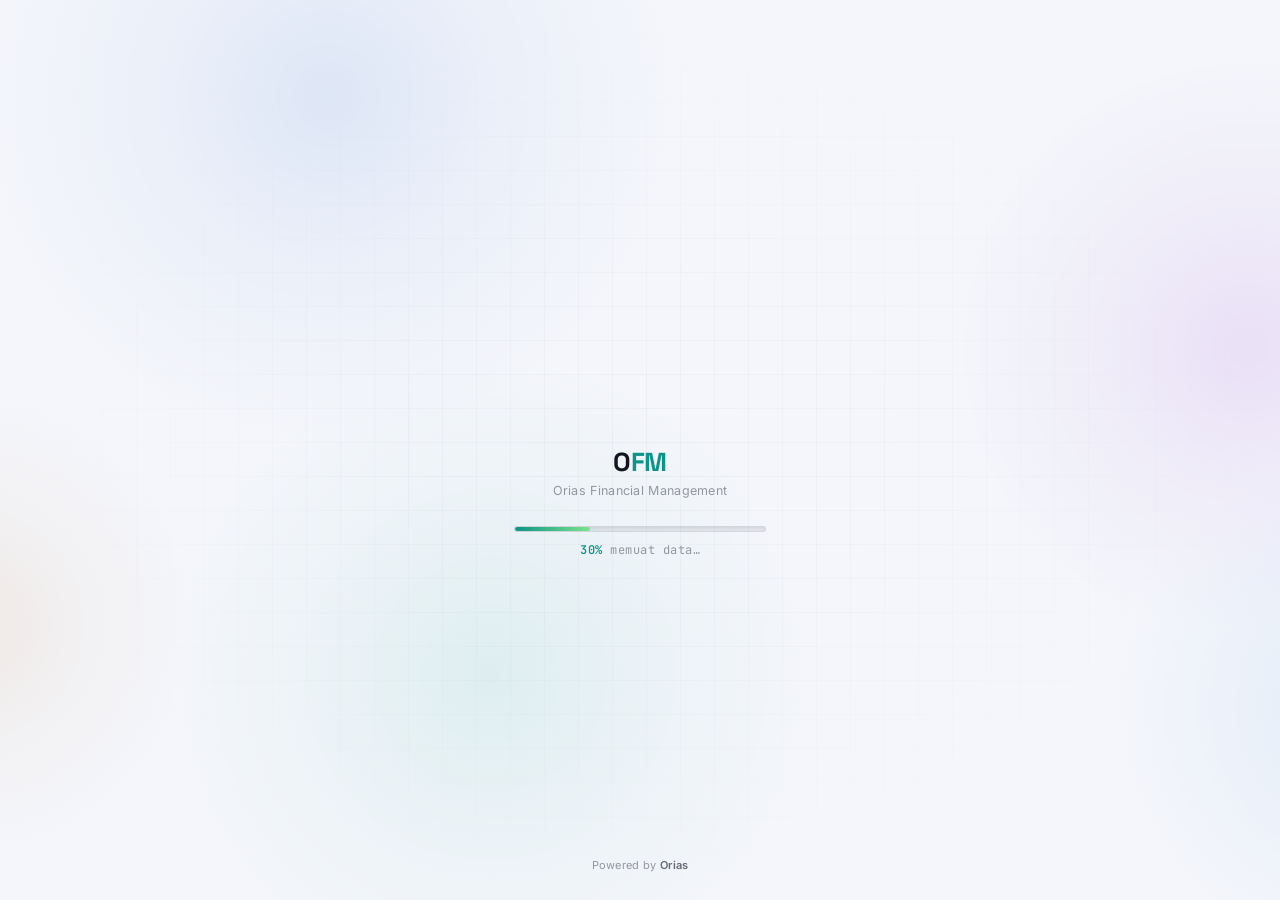
==== commit 138c309e: "Add files via upload" ====
--- a/index.html
+++ b/index.html
@@ -581,10 +581,11 @@
           </div>
           <!-- Filter kalender khusus card ini — SELALU tampil, nggak nunggu ada
                data (lihat drawDonut()). Klik satu tanggal melebar dari awal
-               bulan tanggal itu s/d tanggal yang diklik. -->
+               bulan tanggal itu s/d tanggal yang diklik. Icon-only — labelnya
+               (mis. "Bulan Ini") dipindah ke baris .ana-card-info di bawah. -->
           <div class="date-filter-wrap" id="katDtWrap">
-            <div class="date-filter-trigger icon-btn" id="katDtTrigger" onclick="toggleCardDatePicker('kat')" style="border-radius:12px;width:auto;padding:0 10px;gap:5px;font-size:11px">
-              <svg class="ic" viewBox="0 0 24 24"><rect x="3" y="5" width="18" height="16" rx="2"/><path d="M3 10h18M8 3v4M16 3v4"/></svg> <span id="katDtLabel">Bulan Ini</span>
+            <div class="date-filter-trigger ah-icon-btn" id="katDtTrigger" onclick="toggleCardDatePicker('kat')" title="Filter tanggal">
+              <svg class="ic" viewBox="0 0 24 24"><rect x="3" y="5" width="18" height="16" rx="2"/><path d="M3 10h18M8 3v4M16 3v4"/></svg>
             </div>
             <div class="dp-overlay" id="katDatePickerOverlay" data-trigger="katDtTrigger" onclick="if(event.target===this) closeDp(document.getElementById('katDatePicker'))">
             <div class="date-picker-panel" id="katDatePicker">
@@ -609,21 +610,29 @@
             </div>
             </div>
           </div>
-          <!-- Filter per-kategori spesifik — beda dari kalender di atas, ini
-               yang butuh syarat data: cuma tampil kalau minimal ada 1
-               kategori (lihat updateAnalyticsSelFilterVisibility()). -->
-          <div class="acf-wrap" id="aselkatCatWrap" style="display:none">
-            <div class="acf-trigger" id="aselkatCatTrigger" onclick="toggleAnalyticsSelFilter('katCat')"><span id="aselkatCatLabel">Semua</span><span class="acf-arrow">▾</span></div>
-            <div class="dp-overlay" id="aselkatCatOverlay" data-trigger="aselkatCatTrigger" onclick="if(event.target===this) closeDp(document.getElementById('aselkatCatPanel'))">
-              <div class="currency-filter-panel" id="aselkatCatPanel"></div>
-            </div>
-          </div>
           <div class="river-tabs" id="donutTabs">
             <div class="river-tab-indicator" id="donutTabIndicator"></div>
             <div class="river-tab icon-tab expense active" id="donutTabExpense" onclick="setDonutType('expense', this)" title="Pengeluaran"><svg class="ic" viewBox="0 0 24 24"><path d="M3 7l6 6 4-4 8 9"/><path d="M15 18h6v-6"/></svg></div>
             <div class="river-tab icon-tab income" id="donutTabIncome" onclick="setDonutType('income', this)" title="Pemasukan"><svg class="ic" viewBox="0 0 24 24"><path d="M3 17l6-6 4 4 8-9"/><path d="M15 6h6v6"/></svg></div>
           </div>
-        </div>
+          <!-- Filter per-kategori spesifik — beda dari kalender di atas. Icon-only,
+               ditaro paling kanan, dan cuma tampil kalau kategorinya lebih dari 1
+               (lihat updateAnalyticsSelFilterVisibility()). -->
+          <div class="acf-wrap" id="aselkatCatWrap" style="display:none">
+            <div class="acf-trigger ah-icon-btn" id="aselkatCatTrigger" onclick="toggleAnalyticsSelFilter('katCat')" title="Filter kategori">
+              <svg class="ic" viewBox="0 0 24 24"><path d="M4 5h16l-6.5 7.5V19l-3 1.5v-8z"/></svg>
+            </div>
+            <div class="dp-overlay" id="aselkatCatOverlay" data-trigger="aselkatCatTrigger" onclick="if(event.target===this) closeDp(document.getElementById('aselkatCatPanel'))">
+              <div class="currency-filter-panel" id="aselkatCatPanel"></div>
+            </div>
+          </div>
+        </div>
+      </div>
+      <!-- Baris keterangan — pindahan dari label teks yang tadinya di dalam
+           tombol kalender/filter, biar header card nggak sesak. -->
+      <div class="ana-card-info" id="katCardInfo">
+        <span id="katDtLabel">Bulan Ini</span>
+        <span class="aci-sel" id="katSelInfo" style="display:none"><span class="aci-dot">·</span><span id="aselkatCatLabel">Semua</span></span>
       </div>
       <div class="donut-wrap">
         <canvas id="donutCanvas"></canvas>
@@ -646,8 +655,8 @@
         <h3>Anggaran</h3>
         <div style="display:flex;align-items:center;gap:8px">
           <div class="date-filter-wrap" id="angDtWrap">
-            <div class="date-filter-trigger icon-btn" id="angDtTrigger" onclick="toggleAngDatePicker()" style="border-radius:12px;width:auto;padding:0 10px;gap:5px;font-size:11px">
-              <svg class="ic" viewBox="0 0 24 24"><rect x="3" y="5" width="18" height="16" rx="2"/><path d="M3 10h18M8 3v4M16 3v4"/></svg> <span id="angDtLabel">Otomatis</span>
+            <div class="date-filter-trigger ah-icon-btn" id="angDtTrigger" onclick="toggleAngDatePicker()" title="Filter tanggal">
+              <svg class="ic" viewBox="0 0 24 24"><rect x="3" y="5" width="18" height="16" rx="2"/><path d="M3 10h18M8 3v4M16 3v4"/></svg>
             </div>
             <!-- Beda dari Kategori/Per Akun (satu rentang rata), kalender ini cuma
                  nyimpen SATU tanggal ACUAN: klik satu tanggal = mode kumulatif
@@ -674,14 +683,20 @@
             </div>
           </div>
           <!-- Filter per-anggaran spesifik — cuma tampil kalau kategori
-               anggaran yang punya limit lebih dari 1. -->
+               anggaran yang punya limit lebih dari 1. Icon-only, paling kanan. -->
           <div class="acf-wrap" id="aselangBudgetWrap" style="display:none">
-            <div class="acf-trigger" id="aselangBudgetTrigger" onclick="toggleAnalyticsSelFilter('angBudget')"><span id="aselangBudgetLabel">Semua</span><span class="acf-arrow">▾</span></div>
+            <div class="acf-trigger ah-icon-btn" id="aselangBudgetTrigger" onclick="toggleAnalyticsSelFilter('angBudget')" title="Filter kategori anggaran">
+              <svg class="ic" viewBox="0 0 24 24"><path d="M4 5h16l-6.5 7.5V19l-3 1.5v-8z"/></svg>
+            </div>
             <div class="dp-overlay" id="aselangBudgetOverlay" data-trigger="aselangBudgetTrigger" onclick="if(event.target===this) closeDp(document.getElementById('aselangBudgetPanel'))">
               <div class="currency-filter-panel" id="aselangBudgetPanel"></div>
             </div>
           </div>
         </div>
+      </div>
+      <div class="ana-card-info" id="angCardInfo">
+        <span id="angDtLabel">Otomatis</span>
+        <span class="aci-sel" id="angSelInfo" style="display:none"><span class="aci-dot">·</span><span id="aselangBudgetLabel">Semua</span></span>
       </div>
       <div class="donut-legend" id="budgetOverlayList" style="padding:0"></div>
       <!-- Cuma muncul kalau filter lagi dipersempit ke SATU kategori anggaran
@@ -696,8 +711,8 @@
         <h3>Per Akun</h3>
         <div style="display:flex;align-items:center;gap:8px">
           <div class="date-filter-wrap" id="akunDtWrap">
-            <div class="date-filter-trigger icon-btn" id="akunDtTrigger" onclick="toggleCardDatePicker('akun')" style="border-radius:12px;width:auto;padding:0 10px;gap:5px;font-size:11px">
-              <svg class="ic" viewBox="0 0 24 24"><rect x="3" y="5" width="18" height="16" rx="2"/><path d="M3 10h18M8 3v4M16 3v4"/></svg> <span id="akunDtLabel">Bulan Ini</span>
+            <div class="date-filter-trigger ah-icon-btn" id="akunDtTrigger" onclick="toggleCardDatePicker('akun')" title="Filter tanggal">
+              <svg class="ic" viewBox="0 0 24 24"><rect x="3" y="5" width="18" height="16" rx="2"/><path d="M3 10h18M8 3v4M16 3v4"/></svg>
             </div>
             <div class="dp-overlay" id="akunDatePickerOverlay" data-trigger="akunDtTrigger" onclick="if(event.target===this) closeDp(document.getElementById('akunDatePicker'))">
             <div class="date-picker-panel" id="akunDatePicker">
@@ -722,14 +737,20 @@
             </div>
             </div>
           </div>
-          <!-- Filter akun spesifik — cuma tampil kalau akunnya lebih dari 1. -->
+          <!-- Filter akun spesifik — cuma tampil kalau akunnya lebih dari 1. Icon-only, paling kanan. -->
           <div class="acf-wrap" id="aselakunAccWrap" style="display:none">
-            <div class="acf-trigger" id="aselakunAccTrigger" onclick="toggleAnalyticsSelFilter('akunAcc')"><span id="aselakunAccLabel">Semua</span><span class="acf-arrow">▾</span></div>
+            <div class="acf-trigger ah-icon-btn" id="aselakunAccTrigger" onclick="toggleAnalyticsSelFilter('akunAcc')" title="Filter akun">
+              <svg class="ic" viewBox="0 0 24 24"><path d="M4 5h16l-6.5 7.5V19l-3 1.5v-8z"/></svg>
+            </div>
             <div class="dp-overlay" id="aselakunAccOverlay" data-trigger="aselakunAccTrigger" onclick="if(event.target===this) closeDp(document.getElementById('aselakunAccPanel'))">
               <div class="currency-filter-panel" id="aselakunAccPanel"></div>
             </div>
           </div>
         </div>
+      </div>
+      <div class="ana-card-info" id="akunCardInfo">
+        <span id="akunDtLabel">Bulan Ini</span>
+        <span class="aci-sel" id="akunSelInfo" style="display:none"><span class="aci-dot">·</span><span id="aselakunAccLabel">Semua</span></span>
       </div>
       <div class="donut-legend" id="accountBreakdownList" style="padding:0"></div>
     </div>
--- a/style.css
+++ b/style.css
@@ -3156,6 +3156,30 @@
 .acf-trigger:active { background: rgba(18,21,31,0.1); }
 .acf-arrow { font-size: 8px; color: var(--txt3); }
 
+/* ═══════════════════════════════════════
+   ANALYTICS CARD HEADER — ICON-ONLY BUTTONS
+   Dipakai khusus di halaman Analitik (card Kategori/Anggaran/Per Akun) biar
+   header card nggak sesak sama teks tombol. Tombol kalender & tombol filter
+   per-item sama-sama jadi bulatan icon-only berukuran sama (lihat
+   .ah-icon-btn di bawah); keterangan teksnya (mis. "Bulan Ini", "Semua")
+   dipindah ke baris .ana-card-info di bawah card-head, pojok kiri.
+═══════════════════════════════════════ */
+.date-filter-trigger.ah-icon-btn,
+.acf-trigger.ah-icon-btn {
+  display: flex; align-items: center; justify-content: center;
+  width: 34px; height: 34px; padding: 0; gap: 0;
+  border-radius: 11px; flex-shrink: 0;
+}
+.date-filter-trigger.ah-icon-btn .ic,
+.acf-trigger.ah-icon-btn .ic { width: 16px; height: 16px; }
+.ana-card-info {
+  display: flex; align-items: center; gap: 6px; flex-wrap: wrap;
+  font-size: 11px; font-weight: 600; color: var(--txt3);
+  margin: -6px 0 14px;
+}
+.ana-card-info .aci-sel { display: flex; align-items: center; gap: 6px; }
+.ana-card-info .aci-dot { opacity: 0.5; }
+
 .filter-chip-row {
   display: flex; gap: 6px; padding: 0 16px 10px;
 }
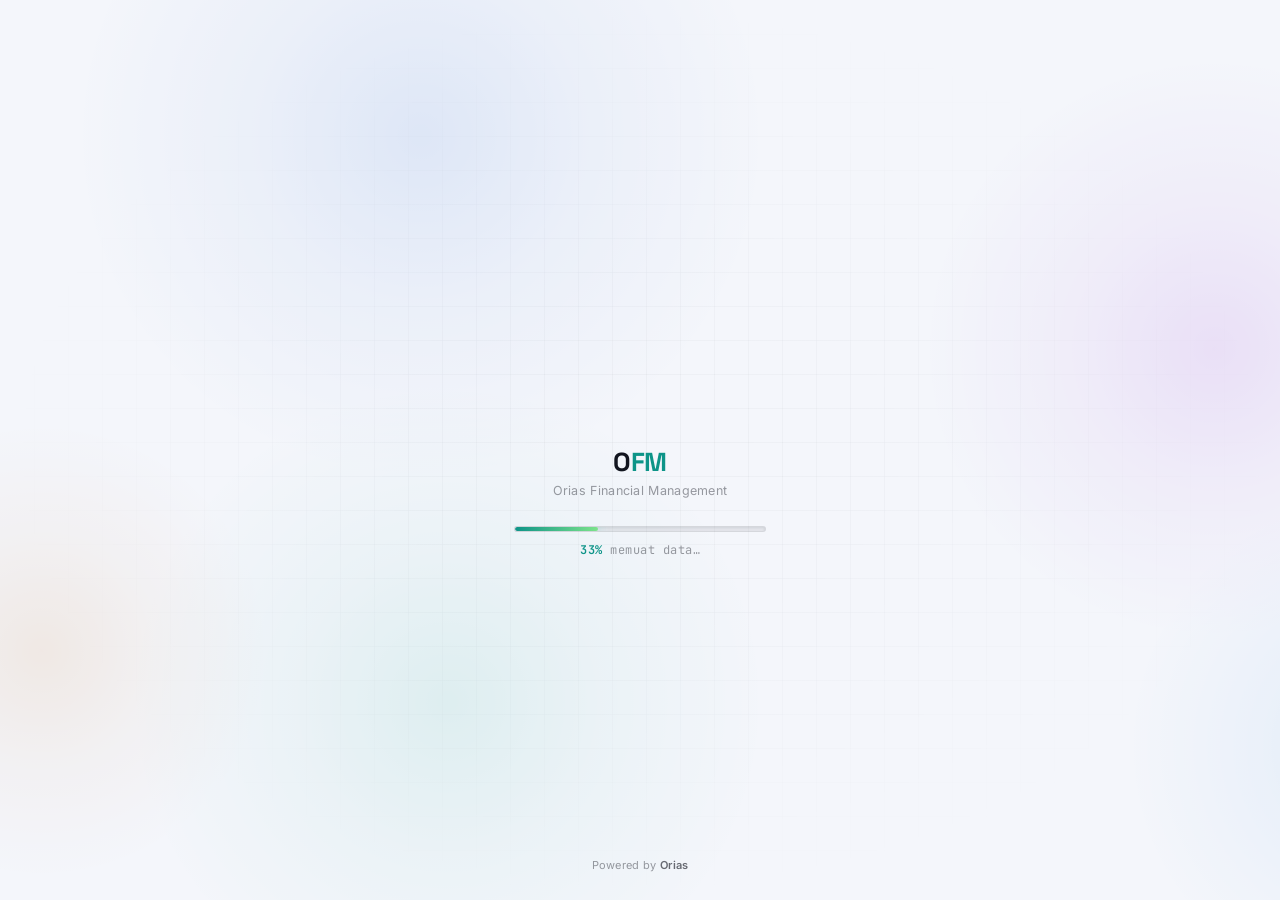
==== commit fa07a93a: "Add Google site verification to index.html Added Google site verification meta tag." ====
--- a/index.html
+++ b/index.html
@@ -17,6 +17,7 @@
 <meta name="apple-mobile-web-app-status-bar-style" content="default">
 <meta name="apple-mobile-web-app-title" content="OFM">
 <link rel="manifest" href="manifest.json">
+<meta name="google-site-verification" content="oFjtSELQXopEuDKY5zHTOu-yiMuQ9SwTbWNWyRLYPE8" />
 </head>
 <body>
 
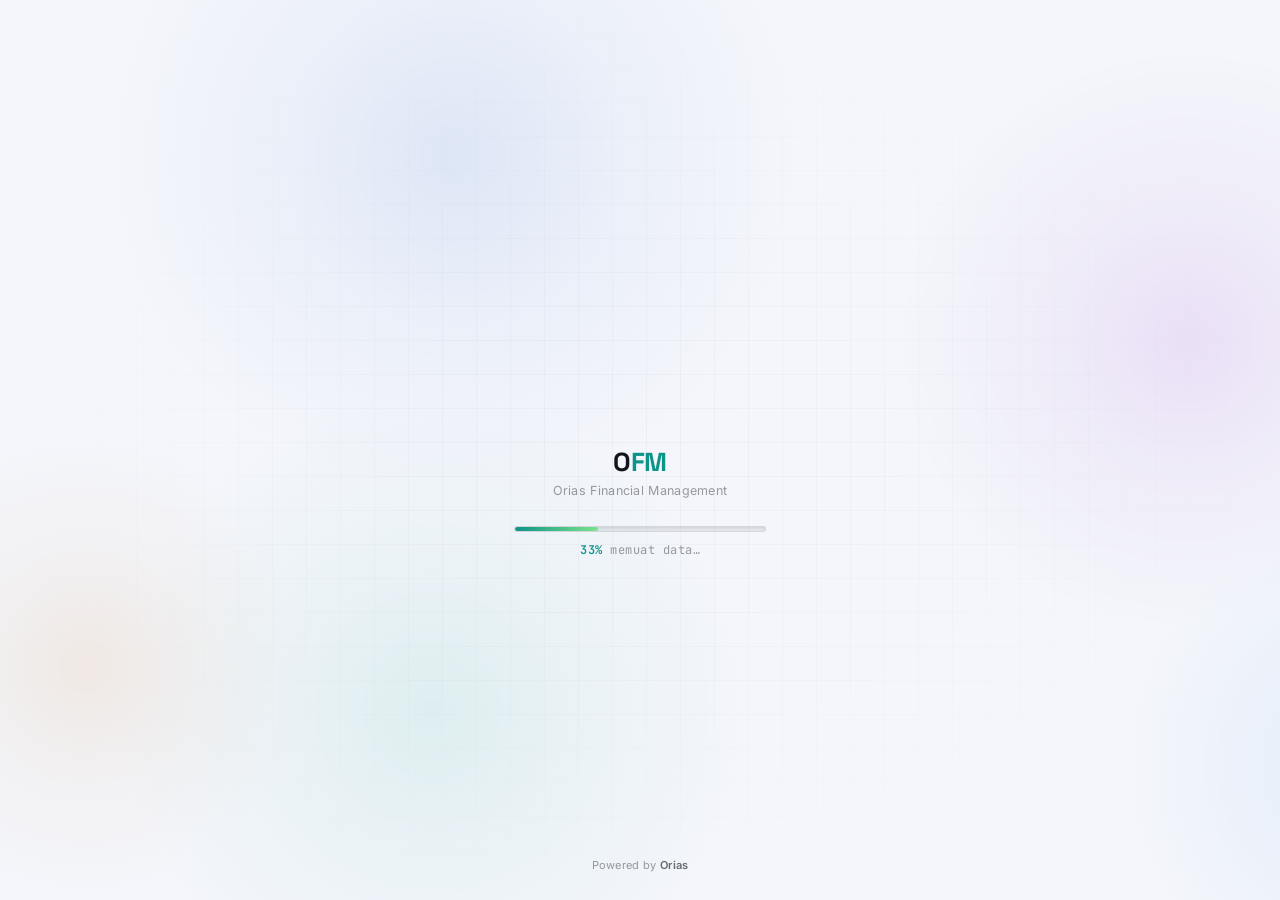
==== commit 344ed1e8: "Add files via upload" ====
--- a/index.html
+++ b/index.html
@@ -4,9 +4,12 @@
 <meta charset="UTF-8">
 <meta name="viewport" content="width=device-width, initial-scale=1.0, maximum-scale=1.0">
 <title>OFM — Orias Financial Management</title>
-<link rel="icon" type="image/png" sizes="32x32" href="[data-uri]">
-<link rel="icon" type="image/png" sizes="16x16" href="[data-uri]">
-<link rel="apple-touch-icon" sizes="180x180" href="[data-uri]">
+<link rel="icon" href="icons/favicon.ico" sizes="any">
+<link rel="icon" type="image/png" sizes="96x96" href="icons/favicon-96.png">
+<link rel="icon" type="image/png" sizes="32x32" href="icons/favicon-32.png">
+<link rel="icon" type="image/png" sizes="16x16" href="icons/favicon-16.png">
+<link rel="icon" type="image/svg+xml" href="icons/favicon.svg">
+<link rel="apple-touch-icon" sizes="180x180" href="icons/apple-touch-icon.png">
 <link rel="preconnect" href="https://fonts.googleapis.com">
 <link href="https://fonts.googleapis.com/css2?family=SF+Pro+Display:wght@400;500;600;700&family=Space+Grotesk:wght@400;500;600;700&family=Inter:wght@400;500;600&family=JetBrains+Mono:wght@400;500&display=swap" rel="stylesheet">
 <link rel="stylesheet" href="style.css">
@@ -17,7 +20,6 @@
 <meta name="apple-mobile-web-app-status-bar-style" content="default">
 <meta name="apple-mobile-web-app-title" content="OFM">
 <link rel="manifest" href="manifest.json">
-<meta name="google-site-verification" content="oFjtSELQXopEuDKY5zHTOu-yiMuQ9SwTbWNWyRLYPE8" />
 </head>
 <body>
 
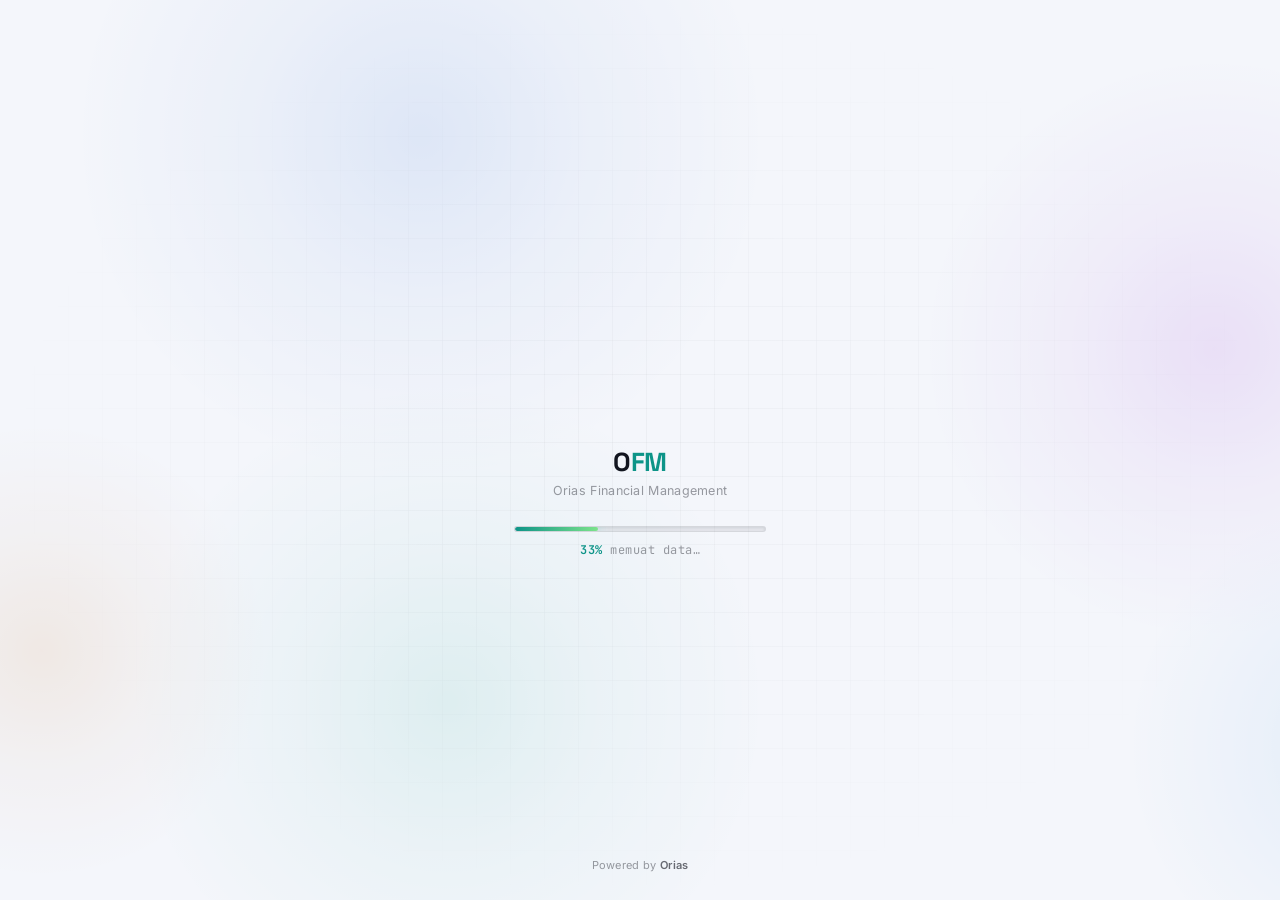
==== commit aa7fcd44: "Add files via upload" ====
--- a/index.html
+++ b/index.html
@@ -118,7 +118,7 @@
         <path class="lock-shackle-swing" d="M16 7a4 4 0 0 0 -8 0v4"/>
       </svg>
     </div>
-    <div class="lock-icon"><img src="icon-192.png" alt="OFM" class="lock-icon-img"></div>
+    <div class="lock-icon"><img src="icons/icon-192.png" alt="OFM" class="lock-icon-img"></div>
     <div class="lock-title">O<span style="color:var(--teal)">FM</span></div>
     <div class="lock-sub" id="lockScreenSub">Masukkan PIN</div>
 
--- a/style.css
+++ b/style.css
@@ -44,7 +44,7 @@
   --surface-blur: blur(24px) saturate(170%);
 
   /* Shared app icon (used by the logo-forming animation pieces) */
-  --app-icon: url("[data-uri]");
+  --app-icon: url("[data-uri]");
 }
 
 /* ═══════════════════════════════════════
